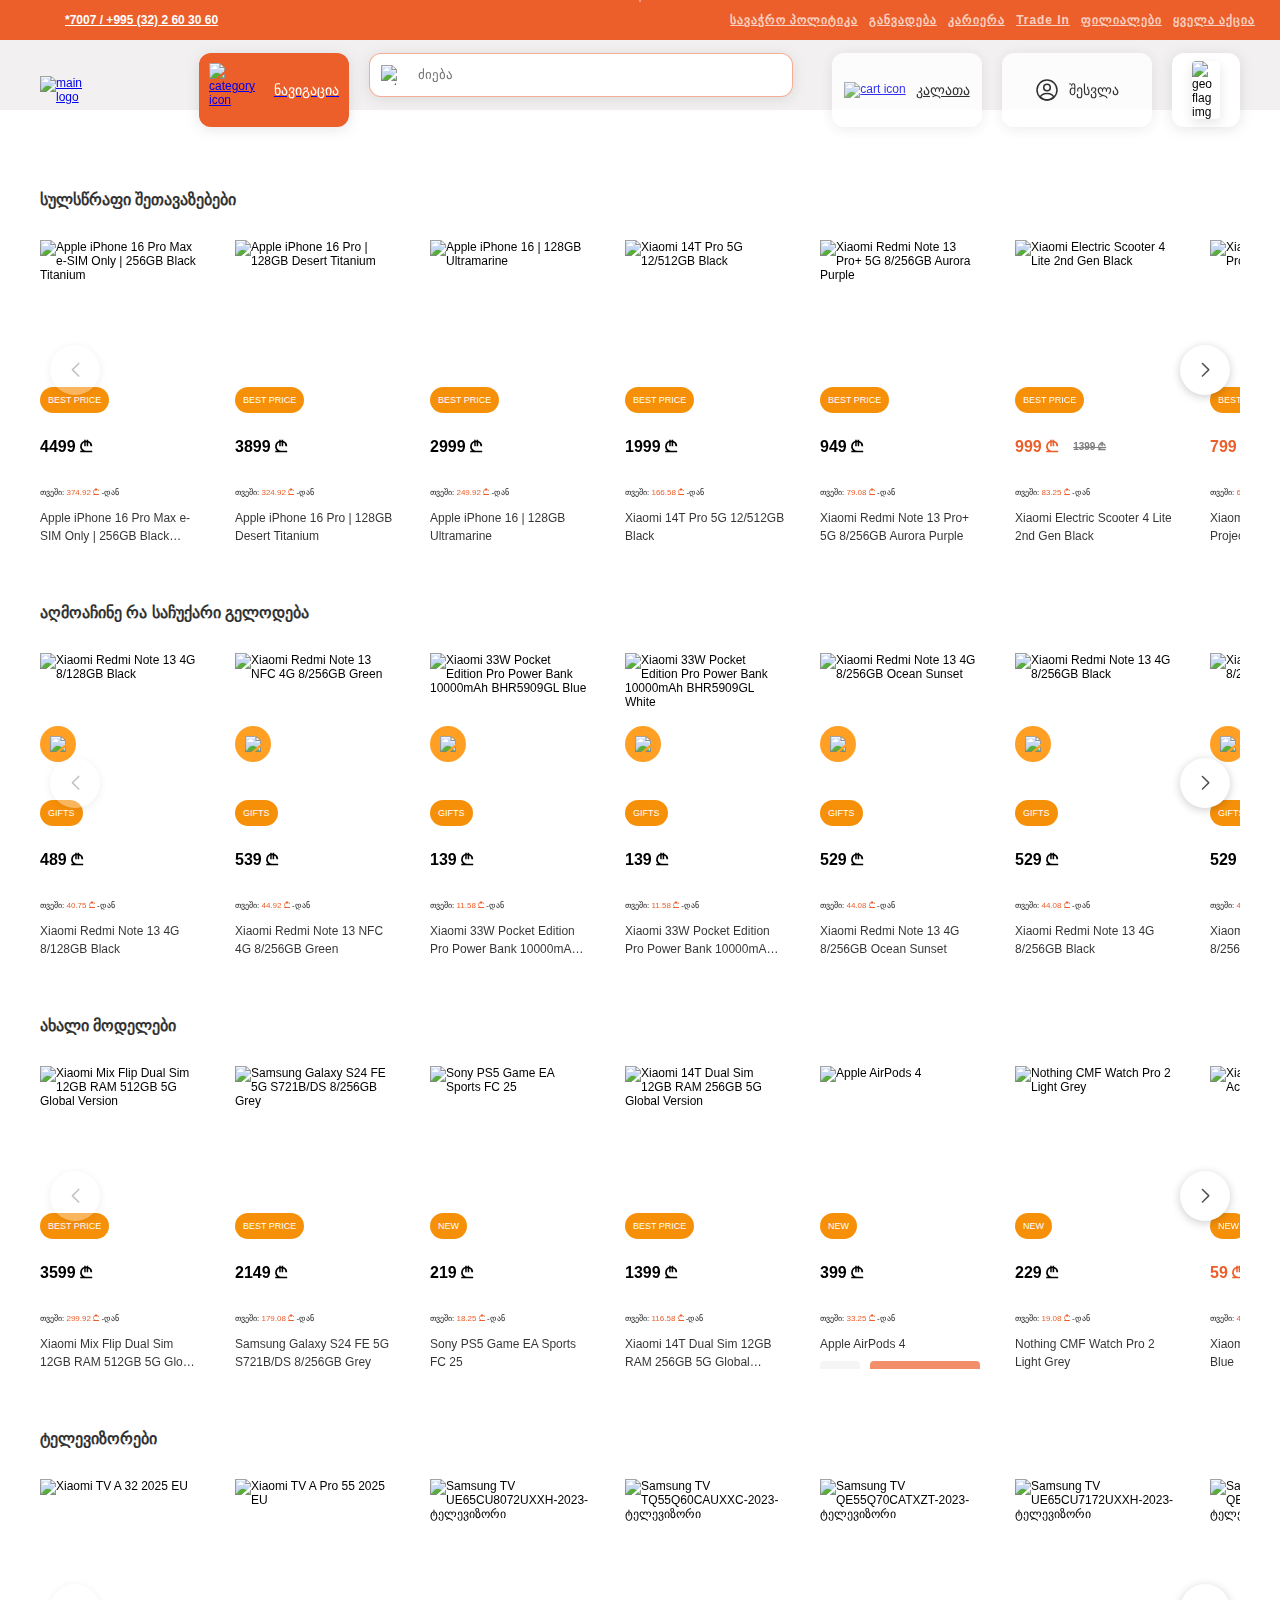
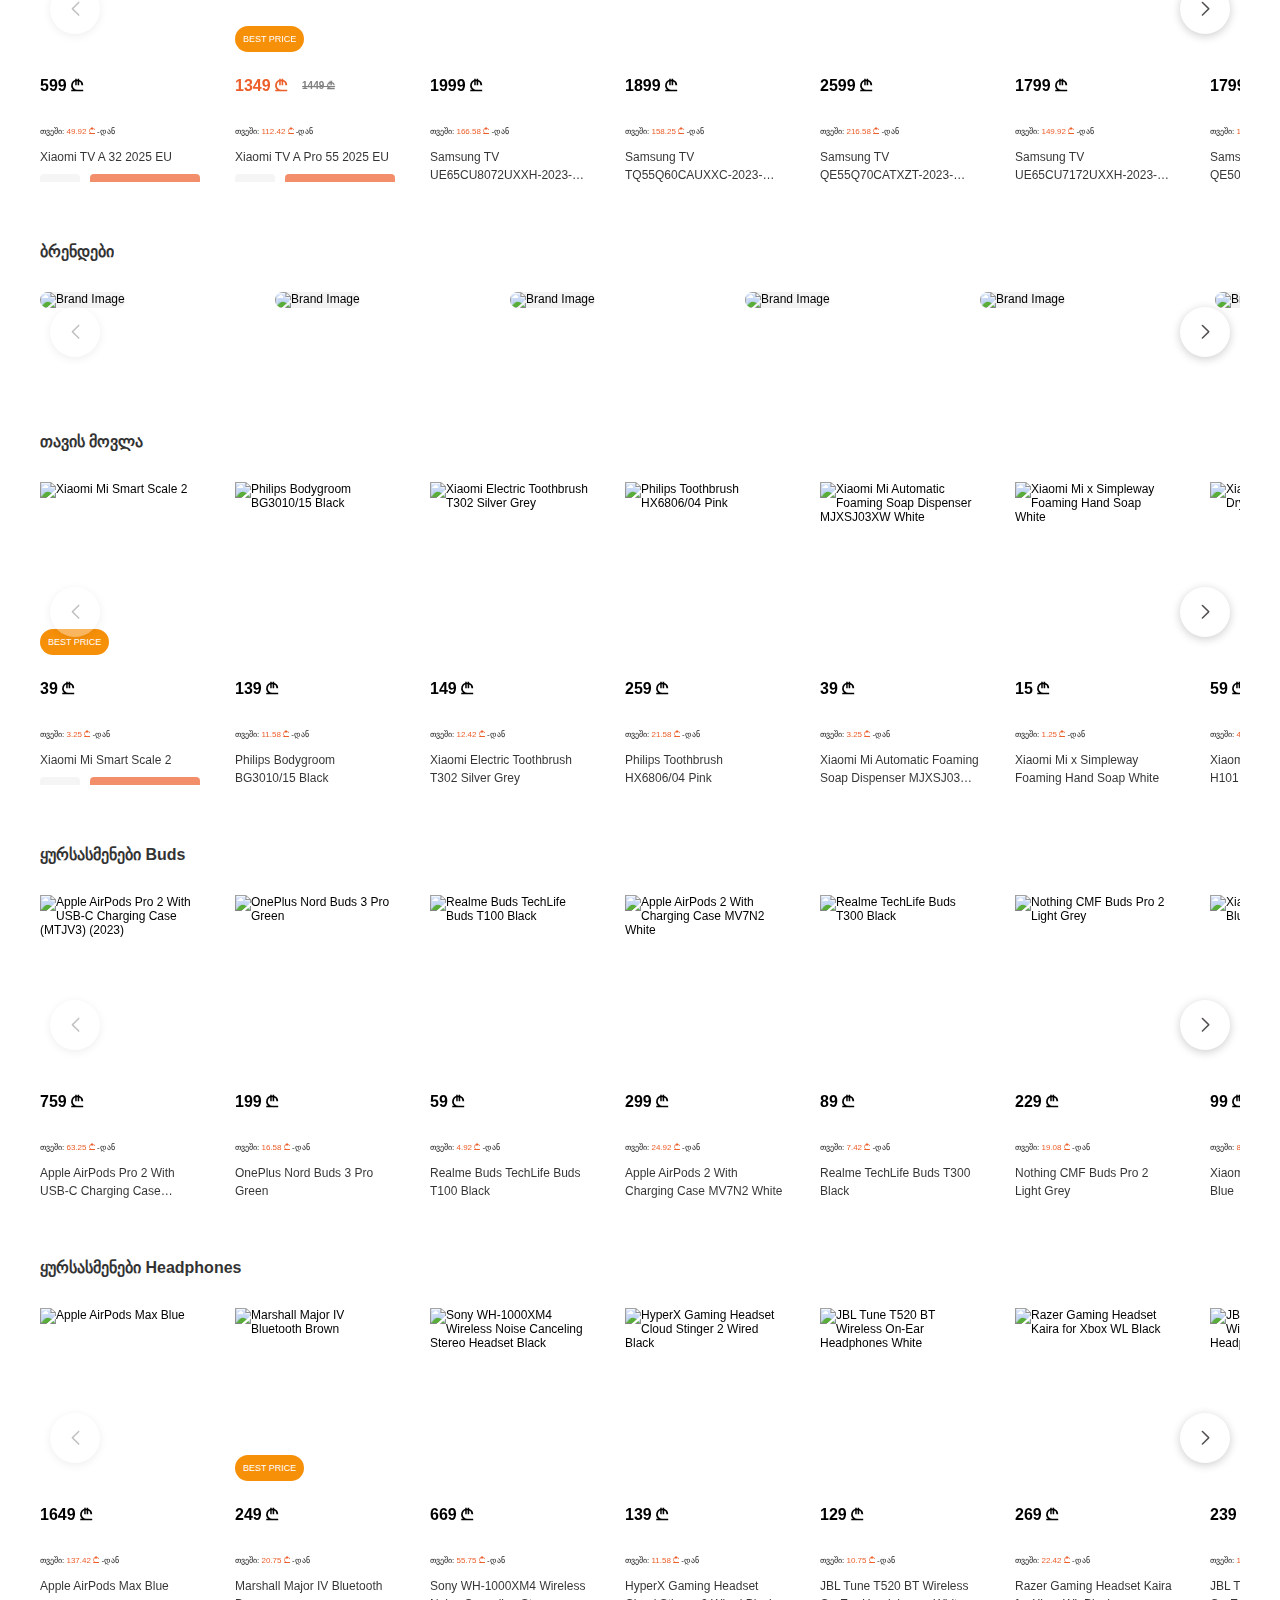
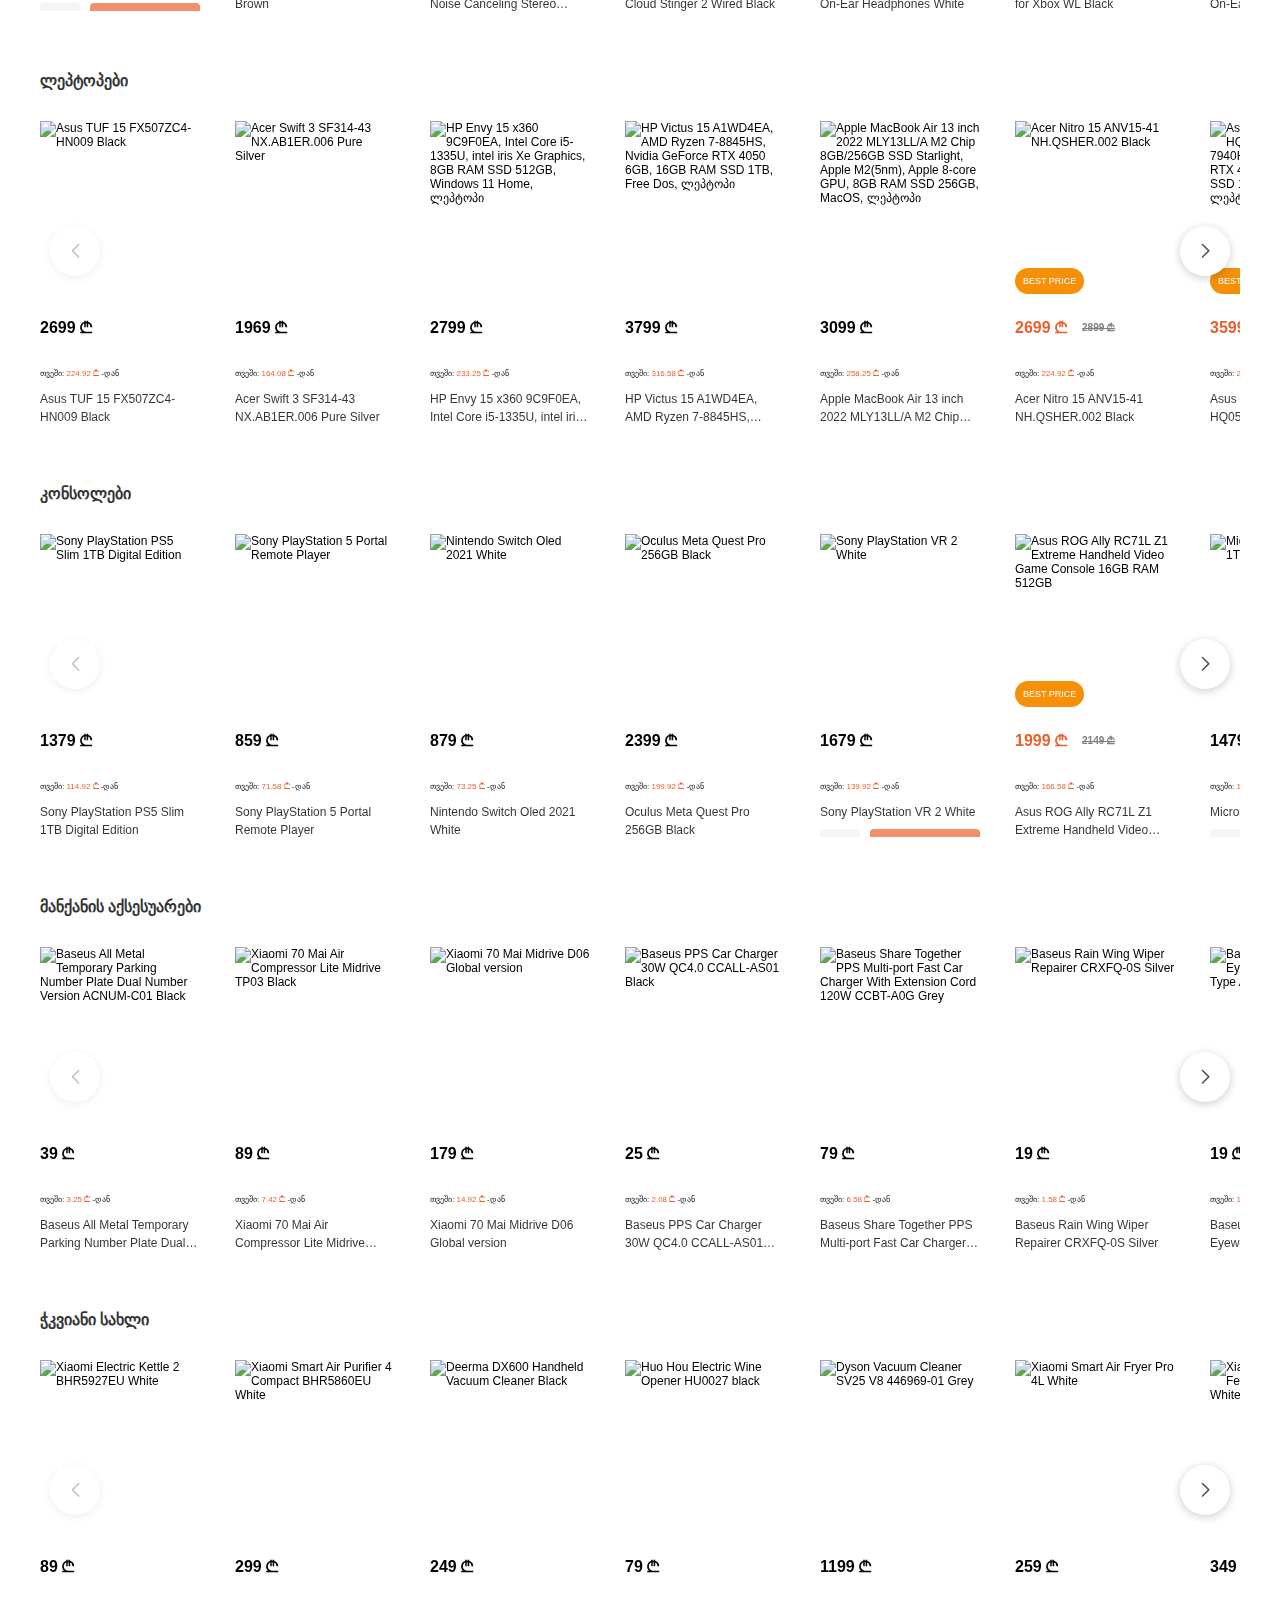
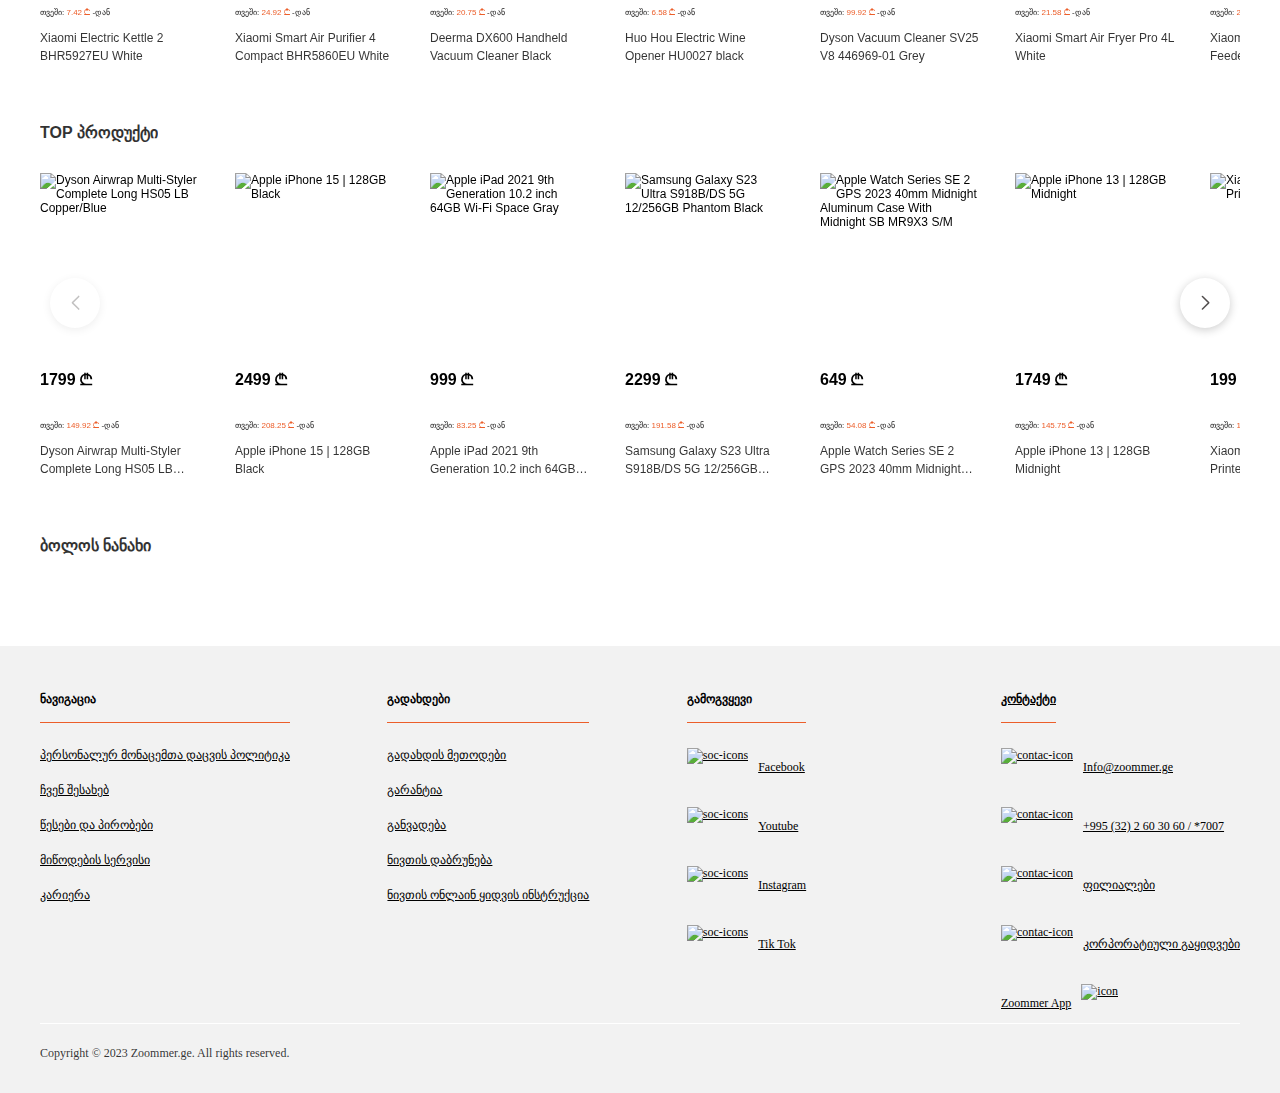
==== index.html @ 0d46125f "Merge branch 'new-main' into Karseladze" ====
<!DOCTYPE html>
<html lang="en">
  <head>
    <meta charset="UTF-8" />
    <meta name="viewport" content="width=device-width, initial-scale=1.0" />
    <link rel="stylesheet" href="/css/reset.css" />
    <link rel="stylesheet" href="/css/shared.css" />
    <link rel="stylesheet" href="/css/style.css" />
    <link rel="stylesheet" href="/css/header.css" />
    <link rel="stylesheet" href="/css/footer.css" />
    <link rel="stylesheet" href="/css/all-category.css" />
    <link rel="stylesheet" href="https://unpkg.com/swiper/swiper-bundle.min.css" />

    <title>mist-zoommer</title>
  </head>
  <body>

<header></header>


<div class="scroll-bar"></div>


    <main>
      <!-- პირველი სექცია -->
      <section class="first__section">
        <!-- პირველი სექციის მარცხენა ნაწილი.. aside-ს რომ გავს.. კატეგორიების ბლოკი -->
        <div class="first__section-categories">
          <!-- და აქ გვექნება 8 კატეგორია.. თითოეული ჩავსვათ დივში და თითოეული დივში 
            უნდა გვქონდეს აიქონი და და კატეგორიის სახელი.. ზუმერის გვერდზე h4ით არის ეს ნაწილი გაკეთებული -->
        </div>
        <!-- პირველი სექციის მარჯვენა ნაწილი.. მთავარი სლაიდერის კონტეინერი -->
        <div class="first__section-swiper"></div>
      </section>

      <!-- საერთო კონტეინერი ყველა სლაიდერის კონტეინერებისათვის და ბოლოს ნანახი კონტეინერისათვის -->
      <section class="slidersMainBox">
        <div class="swiper swiper-costum-style mySwiper1">
          <div class="swiper-wrapper swiper-wrapper-costum-style"></div>
          <div class="swiper-button-next"></div>
          <div class="swiper-button-prev"></div>
        </div>
        <div class="swiper swiper-costum-style mySwiper2">
          <div class="swiper-wrapper swiper-wrapper-costum-style"></div>
          <div class="swiper-button-next"></div>
          <div class="swiper-button-prev"></div>
        </div>
        <div class="swiper swiper-costum-style mySwiper3">
          <div class="swiper-wrapper swiper-wrapper-costum-style"></div>
          <div class="swiper-button-next"></div>
          <div class="swiper-button-prev"></div>
        </div>
        <div class="swiper  swiper-costum-style mySwiper4">
          <div class="swiper-wrapper swiper-wrapper-costum-style"></div>
          <div class="swiper-button-next"></div>
          <div class="swiper-button-prev"></div>
        </div>
        <div class="swiper  swiper-costum-style mySwiper5">
          <div class="swiper-wrapper  swiper-wrapper-costum-style swiper5Boxes"></div>
          <div class="swiper-button-next swiper5button"></div>
          <div class="swiper-button-prev swiper5button"></div>
        </div>
        <div class="swiper swiper-costum-style mySwiper6">
          <div class="swiper-wrapper swiper-wrapper-costum-style"></div>
          <div class="swiper-button-next"></div>
          <div class="swiper-button-prev"></div>
        </div>
        <div class="swiper swiper-costum-style mySwiper7">
          <div class="swiper-wrapper swiper-wrapper-costum-style"></div>
          <div class="swiper-button-next"></div>
          <div class="swiper-button-prev"></div>
        </div>
        <div class="swiper swiper-costum-style mySwiper8">
          <div class="swiper-wrapper swiper-wrapper-costum-style"></div>
          <div class="swiper-button-next"></div>
          <div class="swiper-button-prev"></div>
        </div>
        <div class="swiper  swiper-costum-style mySwiper9">
          <div class="swiper-wrapper swiper-wrapper-costum-style"></div>
          <div class="swiper-button-next"></div>
          <div class="swiper-button-prev"></div>
        </div>
        <div class="swiper swiper-costum-style mySwiper10">
          <div class="swiper-wrapper swiper-wrapper-costum-style"></div>
          <div class="swiper-button-next"></div>
          <div class="swiper-button-prev"></div>
        </div>
        <div class="swiper  swiper-costum-style mySwiper11">
          <div class="swiper-wrapper swiper-wrapper-costum-style"></div>
          <div class="swiper-button-next"></div>
          <div class="swiper-button-prev"></div>
        </div>
        <div class="swiper swiper-costum-style mySwiper12">
          <div class="swiper-wrapper swiper-wrapper-costum-style"></div>
          <div class="swiper-button-next"></div>
          <div class="swiper-button-prev"></div>
        </div>
        <div class="swiper swiper-costum-style mySwiper13">
          <div class="swiper-wrapper swiper-wrapper-costum-style"></div>
          <div class="swiper-button-next"></div>
          <div class="swiper-button-prev"></div>
        </div>
        <div class="swiper swiper-costum-style mySwiper14">
          <div class="swiper-wrapper swiper-wrapper-costum-style"></div>
        </div>
      </section>
    </main>



    <footer class="footer">
      <div class="footer-row">
        <div class="conteiner">
          <h4>ნავიგაცია</h4>
          <a href="#">პერსონალურ მონაცემთა დაცვის პოლიტიკა</a>
          <a href="#">ჩვენ შესახებ</a>
          <a href="#">წესები და პირობები</a>
          <a href="#">მიწოდების სერვისი</a>
          <a href="#">კარიერა</a>
        </div>
        <div class="conteiner">
          <h4>გადახდები</h4>
          <a href="#">გადახდის მეთოდები</a>
          <a href="#">გარანტია</a>
          <a href="#">განვადება</a>
          <a href="#">ნივთის დაბრუნება</a>
          <a href="#">ნივთის ონლაინ ყიდვის ინსტრუქცია</a>
        </div>
        <div class="social">
          <h4>გამოგვყევი</h4>
          <a href="#">
              <img src="./assets/fb.svg" alt="soc-icons">
              <p>Facebook</p>
          </a>
          <a href="#">
              <img src="./assets/youtube.svg" alt="soc-icons">
              <p>Youtube</p>
          </a>
          <a href="#">
              <img src="./assets/instagram.svg" alt="soc-icons">
              <p>Instagram</p>
          </a>
          <a href="#">
              <img src="./assets/tiktok.svg" alt="soc-icons">
              <p>Tik Tok</p>
        </div>
        <div class="contacts">
          <h4>კონტაქტი</h4>
          <a href="mailto:info@zoommer.ge">
              <img src="./assets/gmail.svg" alt="contac-icon">
              <p>Info@zoommer.ge</p>
          </a>
          <a href="tel:+995 32 2 60 30 60">
              <img src="./assets/phone.svg" alt="contac-icon">
              <p>+995 (32) 2 60 30 60 / *7007</p>
          </a>
          <a href="#">
              <img src="./assets/locations.svg" alt="contac-icon">
              <p>ფილიალები</p>
          </a>
          <a href="#">
              <img src="./assets/locations.svg" alt="contac-icon">
              <p>კორპორატიული გაყიდვები</p>
          </a>
          <a href="#">
              <p>Zoommer App</p>
              <img src="./assets/e-360.svg" alt="icon">
          </a>
        </div>
      </div>
      <div class="footer-copyright">
        <p>Copyright © 2023 Zoommer.ge. All rights reserved.</p>
      </div>
    </footer>

    <script src="https://cdn.jsdelivr.net/npm/swiper@11/swiper-bundle.min.js"></script>
    <script src="script.js"></script>
  </body>
</html>
---- css/shared.css ----
/* ფონტები შემოვაიმპორტე გუგლ ფონტიდან */

@import url("https://fonts.googleapis.com/css2?family=Oxygen:wght@300;400;700&display=swap");
@import url("https://fonts.googleapis.com/css2?family=Oxygen:wght@300;400;700&family=Roboto:ital,wght@0,100;0,300;0,400;0,500;0,700;0,900;1,100;1,300;1,400;1,500;1,700;1,900&display=swap");
@import url("https://fonts.googleapis.com/css2?family=Oxygen:wght@300;400;700&family=Roboto:ital,wght@0,100;0,300;0,400;0,500;0,700;0,900;1,100;1,300;1,400;1,500;1,700;1,900&display=swap");
@import url("https://fonts.googleapis.com/css2?family=Oxygen:wght@300;400;700&family=Roboto:ital,wght@0,100;0,300;0,400;0,500;0,700;0,900;1,100;1,300;1,400;1,500;1,700;1,900&family=Ubuntu:ital,wght@0,300;0,400;0,500;0,700;1,300;1,400;1,500;1,700&display=swap");
@import url("https://fonts.googleapis.com/css2?family=Cantarell:ital,wght@0,400;0,700;1,400;1,700&family=Oxygen:wght@300;400;700&family=Roboto:ital,wght@0,100;0,300;0,400;0,500;0,700;0,900;1,100;1,300;1,400;1,500;1,700;1,900&family=Ubuntu:ital,wght@0,300;0,400;0,500;0,700;1,300;1,400;1,500;1,700&display=swap");
@import url("https://fonts.googleapis.com/css2?family=Cantarell:ital,wght@0,400;0,700;1,400;1,700&family=Fira+Sans:ital,wght@0,100;0,200;0,300;0,400;0,500;0,600;0,700;0,800;0,900;1,100;1,200;1,300;1,400;1,500;1,600;1,700;1,800;1,900&family=Oxygen:wght@300;400;700&family=Roboto:ital,wght@0,100;0,300;0,400;0,500;0,700;0,900;1,100;1,300;1,400;1,500;1,700;1,900&family=Ubuntu:ital,wght@0,300;0,400;0,500;0,700;1,300;1,400;1,500;1,700&display=swap");

@font-face {
  font-family: "Firago";
  src: url(./fonts/FiraGO-Regular.otf);
  font-weight: 300;
}

@font-face {
  font-family: "FiraGO";
  src: url("/css/fonts/FiraGO-Regular.otf") format("opentype");
  font-weight: normal;
  font-style: normal;
}

body {
  font-family: "FiraGO", sans-serif;
}

/* ფერები */
:root {
  --corp-color: #ec5e2a; /*  corporation color (first nav/new price/)*/
  --nav-bg-color: #edebebbd; /*navigation background color-grey*/
  --gift-icon-color: #ffa024; /*gift icon color*/
  --orange-second: #f6af95; /*for log-in popup border color*/
  --news-color: #f79009; /*news (best price,gifts, new) block color*/
  --add-btn-color: #f28f6a; /*add to cart button color*/
  --vs-btn-color: #f2f2f2; /*product compare button color*/
  --brands-bg-color: #6f6f6f15; /*brands section divs background color*/
  --footer-bg-color: #f2f2f2; /*footer background color*/
  --white-text: #fff; /*white text color*/
  --black-text: #000; /*black text for some button labels, the old price, and product names.*/
  --light-black: rgba(0, 0, 0, 0.8);
  --all-category-text-color: rgb(
    10,
    50,
    81
  ); /* bfont color for all-category page*/

  /*text color for the entire aside block and the entire footer*/
  --compare-icon: #00579f80; /*compare button color*/
  --chat-icon-color: #fc9e00; /* bottom right chat icon color*/
  --chat-icon-background: #fcdca7; /* bottom right chat icon bg color*/

  /* ფონტის ზომები */
  --font-size-smallest: 8px; /* per month Installment font size*/
  --font-size-small: 12px; /* top nav/categories/old price/product names in card.. /add button names/ footer font size*/
  --font-size-medium: 14px; /* nav bottom button names font size*/
  --font-size-large: 16px; /* titles of containers/price font size*/
}

/*ბადის დამატებითი მახასიათებლები */
body,
html {
  min-height: 100vh;
  padding: 0;
  margin: 0;
  font-family: "FiraGO", "Oxygen", "Roboto", "Oxygen", "Ubuntu", "Cantarell",
    "Fira Sans", sans-serif;
}

/* ფლექსი როგორც კლასი.. გოგოებო რაც გინდათ რომ ფლექსი იყოს, მეორე კლასად მიუწერეთ flex სახელშივე */
.flex {
  display: flex;
}
/* ფლექს დაირექშენი როგორც კლასი ანალოგიურია ესეც */
.flex-column {
  display: flex;
  flex-direction: column;
}
---- css/style.css ----
:root {
  --swiper-navigation-size: 14px !important;
}

body {
  height: 100%;
  font-family: "firago", sans-serif;
  font-size: var(--font-size-small);
  color: var(--black-text);
  background-color: var(--white-bachkround);
}
.scroll-bar div {
  opacity: 1;
  height: 119.272px;
  transform: translateY(176.798px) translateZ(0px);
  width: 4px;
  position: fixed;
  top: 3px;
  right: 3px;
  z-index: 100;
  background-color: var(--orange-main);
  border-radius: 9px;
  transition: width 0.1s ease-in-out;
  -webkit-user-select: none;
  user-select: none;
  opacity: 0.5 !important;
}

::-webkit-scrollbar {
  width: 4px;
  border-radius: 12px;
}
::-webkit-scrollbar:hover {
  width: 12px;
}
::-webkit-scrollbar-track {
  border-radius: 12px;
}

::-webkit-scrollbar-thumb {
  background: rgba(236, 94, 42, 0.5);
  width: 4px;
  border-radius: 12px;
}

::-webkit-scrollbar-thumb:hover {
  background: rgba(236, 94, 42, 0.8);
  width: 12px;
}

.swiper-costum-style {
  margin-bottom: 30px;
}
.slidersMainBox {
  width: 100%;
  height: 100%;
  max-width: 1200px;
  margin: 0px auto;
  padding: 0px 15px;
  margin-top: 50px;
}

.sliderBox {
  display: flex;
  flex-wrap: wrap;
  gap: 25px;
  justify-content: space-between;
  margin-top: 30px;
}
.swiper-slide-custom-style {
  max-width: 160px;
  height: 303px;
  display: flex;
  flex-direction: column;
}

.swiperSlide5 {
  height: 80px;
  align-items: center;
}
.swiper-wrapper-costum-style {
  gap: 35px;
}

.swiper5button {
  top: 64% !important;
}

.mySwiper_header {
  opacity: 0.8;
  font-family: "FiraGO", sans-serif;
  font-weight: 600;
  font-size: 16px;
  line-height: 20px;
  color: var(--black-text);
  margin-bottom: 30px;
  margin-top: 30px;
  font-family: "FiraGO", sans-serif;
}
.mainCardbox {
  position: relative;
  display: flex;
  flex-direction: column;
  gap: 8px;
  max-width: 160px;
  cursor: pointer;
  border-radius: 4%;
  transition: 0.2s;
  height: 303px;
  justify-content: space-between;
  background: var(--white-main);
}

.imgAndPricePart {
  display: flex;
  flex-direction: column;
  gap: 16px;
}

.slider--img {
  width: 160px;
  height: 160px;
  object-fit: contain;
}

.bestPrice {
  position: absolute;
  bottom: 130px;
  left: 0px;
  background-color: var(--news-color);
  padding: 5px 8px;
  font-size: 9px;
  font-weight: 500;
  font-feature-settings: "case";
  color: rgb(255, 255, 255);
  line-height: 16px;
  border-radius: 20px;
  text-transform: uppercase;
}
.price {
  display: flex;
  align-items: center;
  gap: 12px;
}

.oldPrice {
  position: relative;
  color: var(--light-black);
  font-size: 10px;
  padding-left: 3px;
}
.priceText {
  color: black;
  font-weight: 600;
  font-size: 16px;
  line-height: 19px;
}

.monthlyPrice {
  color: rgb(19, 18, 18);
  height: 15px;
  font-weight: 400;
  font-size: 8px;
  line-height: 14px;
}
.monthlyPrice span {
  color: var(--corp-color);
}

.cardTitle {
  color: rgb(0, 0, 0);
  opacity: 0.8;
  font-family: "FiraGO", sans-serif;
  font-weight: 500;
  font-size: 12px;
  line-height: 18px;
  max-height: 36px;
  overflow: hidden !important;
  text-decoration: none;
  cursor: pointer;
  display: -webkit-box;
  -webkit-line-clamp: 2;
  -webkit-box-orient: vertical;
  text-overflow: ellipsis;
  white-space: normal;
}

.iconsBox {
  display: grid;
  grid-template-columns: 40px calc(100% - 50px);
  column-gap: 10px;
  width: 100%;
  max-height: 40px;
  position: relative;
}

.compiars {
  background-color: whitesmoke;
  padding: 14px;
  border-radius: 4px;
  display: flex;
  align-items: center;
  justify-content: center;
  height: 40px;
}
.addCart {
  position: relative;
  background: var(--add-btn-color);
  border-radius: 4px;
  padding: 10px 14px;
  display: flex;
  align-items: center;
  justify-content: center;
  gap: 8px;
  overflow: hidden;
  pointer-events: auto;
  opacity: 1;
  cursor: pointer;
}

.addButtonText {
  position: relative;
  color: var(--black-text);
  font-weight: 600;
  font-size: 12px;
  line-height: 20px;
  opacity: 0.8;
  z-index: 1;
}

.swiper-button-next,
.swiper-button-prev {
  width: 50px !important;
  height: 50px !important;
  border-radius: 50%;
  color: rgb(6 0 0 / 70%) !important;
  size: var(--swiper-navigation-size);
  font-weight: 600;
  background-color: white;
  box-shadow: rgba(0, 0, 0, 0.2) 0px 2px 10px;
}

.giftIcon {
  position: absolute;
  top: -240px;
  left: 0px;
  display: flex;
  justify-content: center;
  align-items: center;
  width: 26px;
  height: 26px;
  background-color: rgb(255, 160, 36);
  padding: 5px;
  border-radius: 50%;
}

.giftIcoImg {
  width: 16px;
  height: 16px;
  object-fit: contain;
}

.swiper5Boxes {
  width: 160px;
  height: 80px;
  border-radius: 12px;
}

.brand--img {
  width: 160px;
  height: 80px;
  background: var(--brands-bg-color);
  border-radius: 12px;
}

.oldPrice {
  text-decoration: line-through;
  color: gray;
}

.salePrice {
  color: var(--corp-color);
}

.mySwiper14 {
  margin-bottom: 60px;
}

@media screen and (max-width: 900px) {
  .swiper-slide-custom-style {
    width: 130px !important;
    height: 100%;
  }
  .swiper-wrapper-costum-style {
    gap: 20px;
  }
}

@media screen and (max-width: 1030px) {
  .swiper-button-next,
  .swiper-button-prev {
    display: none;
  }

  .mySwiper_header {
    font-weight: 700;
    font-size: 12px;
    line-height: 14px;
  }
}
---- css/header.css ----
header {
  height: 110px;
  position: relative;
  z-index: 10;
}
.header {
  align-items: center;
  display: flex;
  height: 40px;
  background-color: var(--corp-color);
}
.header__top-part {
  width: 100%;
  max-width: 1200px;
  margin: 0px auto;
}

.top-header {
  display: flex;
  justify-content: space-between;
  width: 100%;
  max-width: 1200px;
  margin: 0px auto;
  padding: 0px 15px;
}

.header-phone {
  display: flex;
  align-items: center;
  gap: 10px;
}
.header-phone a {
  color: var(--white-text);
  font-weight: 500;
  font-size: var(--font-size-small);
  line-height: 14px;
  font-weight: 900;
}
.header-phone a:hover {
  font-size: 12.3px;
}
.nav {
  display: flex;
  align-items: center;
  justify-content: space-between;
  width: 524.75px;
}
.nav a {
  color: var(--white-text);
  font-weight: 600;
  font-size: var(--font-size-small);
  line-height: 14px;
  opacity: 0.7;
  cursor: pointer;
  transition: 0.21s;
  letter-spacing: 0.06rem;
}
.nav a:hover {
  font-size: var(--font-size-small);
  opacity: 1;
}

.header__second-line {
  position: relative;
  width: 100%;
  z-index: 11;
  background-color: var(--nav-bg-color);
  -webkit-backdrop-filter: blur(10px);
  backdrop-filter: blur(10px);
  height: 70px;
  transition: transform 0.5s ease;
}
@keyframes headerSecondLine {
  0% {
    transform: translateY(-30px);
  }
  100% {
    transform: translateY(0);
  }
}

#header__second-line.scrolled {
  position: fixed;
  top: 0;
  width: 100%;
  z-index: 10;
  background-color: rgba(237, 235, 235, 0.74);
  backdrop-filter: blur(10px);
  height: 70px;
  animation: headerSecondLine 0.5s ease forwards;
}
.nav__container-bottom {
  margin: auto;
  justify-content: center;
}

.nav__container-bottom-div {
  width: 100%;
  height: 70px;
  max-width: 1200px;
  position: relative;
  display: flex;
  align-items: center;
  padding: 15px;
  gap: 100px;
}

.nav__bottom-logo img {
  cursor: pointer;
  width: 151px;
  height: 40px;
}

.nav__bottom-mainPart {
  width: 100%;
  justify-content: space-between;
}

.bottom__mainPart-left {
  display: flex;
  gap: 20px;
}

.nav__bottom-category-button {
  background-color: var(--corp-color);
  width: 130px;
  border-radius: 12px;
  display: flex;
  justify-content: center;
  gap: 10px;
  padding: 10px;
  cursor: pointer;
  filter: drop-shadow(rgba(0, 0, 0, 0.1) 0px 2px 7px);
}

.category__btn-name {
  font-weight: 500;
  font-size: var(--font-size-medium);
  line-height: 17px;
  color: var(--white-text);
}

.nav__search {
  width: 100%;
  background-color: var(--white-text);
  border: 1px solid rgba(236, 94, 42, 0.5);
  border-radius: 12px;
  filter: drop-shadow(rgba(0, 0, 0, 0.1) 0px 2px 7px);
  padding: 11px;
  cursor: pointer;
  display: flex;
  gap: 15px;
}
.bottom__nav-search {
  width: 400px;
}
.nav__search img {
  width: 20px;
  height: 20px;
}
.bottom__nav-search input {
  border: none;
  outline: none;
  width: 90%;
}

.bottom__mainPart-right {
  display: flex;
  gap: 20px;
}

.header__Cart,
.header__log-in {
  background: var(--white-text);
  width: 130px;
  opacity: 0.8;
  border-radius: 12px;
  display: flex;
  align-items: center;
  justify-content: center;
  gap: 10px;
  padding: 10px;
  cursor: pointer;
  filter: drop-shadow(rgba(0, 0, 0, 0.1) 0px 2px 7px);
  cursor: pointer;
}

.cart-popup {
  display: none;
  position: absolute;
  top: 58px;
  left: 0;
  width: 355px;
  height: auto;
  border-radius: 12px;
  box-shadow: 0 4px 8px rgba(0, 0, 0, 0.1);
  padding: 16px 20px;
  z-index: 100;
  gap: 16px;
  opacity: 1;
  background-color: var(--white-text);
  cursor: pointer;
}

.cart__content-top {
  justify-content: space-between;
}
.cart__content-top :first-child {
  font-weight: 600;
  font-size: var(--font-size-medium);
  line-height: 17px;
  color: #000008;
}
.cart__items {
  gap: 2px;
}
.items__quantities,
.items__quantities-name {
  display: flex;
  align-items: center;
  font-weight: 500;
  font-size: var(--font-size-small);
  line-height: 14px;
  color: #000007;
}

.cart__main-img {
  display: flex;
  flex-direction: column;
  gap: 10px;
  margin-left: -20px;
  width: calc(100% + 40px);
  padding: 0px 20px;
}
.cart__main-img img {
  width: 100%;
  height: 150px;
}

.cart__total-cost {
  width: 100%;
  display: flex;
  align-items: center;
  justify-content: end;
  gap: 12px;
}

.cart__total-cost-name {
  font-weight: 600;
  font-size: var(--font-size-small);
  line-height: 14px;
  color: #000007;
}
.cart__total-cost__gel {
  font-weight: 700;
  font-size: var(--font-size-large);
  line-height: 19px;
  color: #000008;
}

.cart__button {
  width: 180px;
  height: 40px;
  margin: auto;
  background-color: var(--corp-color);
  border-radius: 12px;
  border: none;
  justify-content: center;
  gap: 10px;
  padding: 10px;
  cursor: pointer;
  filter: drop-shadow(rgba(0, 0, 0, 0.1) 0px 2px 7px);
}

.cart__button h4 {
  font-weight: 500;
  font-size: var(--font-size-medium);
  line-height: 17px;
  color: var(--white-text);
}
.cart-container:hover .cart-popup {
  display: block;
}

.cart__total-cost {
  margin-bottom: 40px;
}
.header__Cart-container,
.header__log-in-container {
  display: flex;
  align-items: center;
  gap: 10px;
}

.overlay {
  position: fixed;
  top: 0;
  left: 0;
  width: 100%;
  height: 100vh;
  background-color: rgba(0, 0, 0, 0.6); /* Black with 60% opacity */
  display: none; /* Initially hidden */
  z-index: 999; /* Behind the pop-up */
}

.log-in__pop-up-container {
  position: fixed;
  display: none;
  top: 0px;
  left: 0px;
  width: 100%;
  /* background-color: var(--black-06); */
  z-index: 999;
  display: flex;
  justify-content: center;
  align-items: center;
  overflow-y: auto;
}

.log-in__pop-up-mini-container {
  border-radius: 20px;
  background-color: var(--white-text);
  border: 1px solid var(--orange-second);
  display: flex;
  flex-direction: column;
  max-width: 100%;
  margin: 0px 1.5rem;
  max-height: 100%;
}

.log-in__pop-up-main-part {
  display: none;
  position: relative;
  width: 440px;
  padding: 0px 20px;
}

.log-in-popup-close {
  position: absolute;
  top: 10px;
  right: 10px;
  z-index: 1;
  cursor: pointer;
}

.pop-up-main-part__top-section {
  position: relative;
  width: 100%;
  align-items: center;
  justify-content: space-between;
  border-bottom: 2px solid var(--vs-btn-color);
}

.pop-up-main-part__top-section-title {
  width: 50%;
  padding: 24px 0px 14px;
  display: flex;
  align-items: center;
  justify-content: center;
  cursor: pointer;
  border-bottom: 2px solid var(--vs-btn-color);
}
.pop-up-main-part__top-section-title:hover {
  border-bottom: 2px solid var(--corp-color);
}

.pop-up-main-part__top-section-title h4 {
  color: rgba(0, 0, 0, 0.8);
  font-weight: 500;
  font-size: 16px;
  line-height: 19px;
  text-align: center;
}

.pop-up-main-part__top-section-left h4,
.pop-up-main-part__top-section-right h4 {
  color: var(--black-main);
  font-weight: 500;
  font-size: 16px;
  line-height: 19px;
  text-align: center;
}

.pop-up-main-part-bottom-section {
  padding: 20px 0px;
}

.pop-up-main-part-bottom-container {
  opacity: 1;
  height: 331px;
  display: flex;
  flex-direction: column;
  gap: 28px;
  overflow: hidden;
}
.pop-up-main-part-choose {
  align-items: center;
  justify-content: flex-start;
  gap: 5px;
}

.choose__phone,
.choose__mail {
  cursor: pointer;
  padding: 12px 11px;
  border-radius: 30px;
  background: var(--vs-btn-color);
  text-align: center;
  border: 1px solid var(--white-text);
}

.choose__phone,
.choose__mail {
  font-weight: 500;
  font-size: 12px;
  line-height: 14px;
  color: var(--black-text);
  opacity: 0.5;
}

.choose__phone:hover,
.choose__mail:hover,
.choose__phone:active,
.choose__mail:active {
  cursor: pointer;
  padding: 12px 11px;
  border-radius: 30px;
  background: rgba(236, 94, 42, 0.2);
  text-align: center;
  border: 2px solid var(--corp-color);
}

.choose__phone h4:hover,
.choose__mail h4:hover,
.choose__phone h4:active,
.choose__mail h4:active {
  font-weight: 600;
  font-size: 12px;
  line-height: 14px;
  color: var(--black-text);
  opacity: 1;
}

.form-fields {
  width: 400px;
  height: 130px;
  gap: 10px;
}

.form {
  column-gap: 11px;
  margin-bottom: 20px;
}

.choose__country-code {
  width: 85px;
  height: 50px;
  justify-content: center;
  align-items: center;
  border-radius: 12px;
  border: none;
  background-color: var(--vs-btn-color);
  gap: 2px;
}

.choose__country-code img {
  width: 16px;
  height: 11px;
  margin-right: 5px;
}

.choose__country-code-container span {
  position: absolute;
  top: 50%;
  transform: translateY(-50%);
  right: 14px;
  font-style: normal;
  font-weight: 500;
  font-size: 14px;
  border-radius: 12px;
  z-index: 1;
  line-height: 17px;
  color: var(--black-06);
}

.input__mob-num {
  background: var(--vs-btn-color);
  position: relative;
  box-sizing: border-box;
  height: 50px;
  min-height: 50px;
  border-radius: 12px;
  margin: 0px;
  transition: 0.3s;
  width: 304px;
  border: none;
  font-weight: 500;
}
.input__mob-num::placeholder {
  font-weight: 600;
  font-size: 14px;
  line-height: 17px;
  letter-spacing: 0px;
  position: absolute;
  top: 50%;
  transform: translateY(-50%);
  align-items: center;
  transition: 0.175s ease-out;
  pointer-events: none;
  max-width: calc(100% - 1.25rem);
  display: block;
  color: rgba(0, 0, 0, 0.6);
  padding-left: 16px;
  padding-right: 0.7rem;
}

.pop_up__login-btn {
  width: 400px;
  height: 50px;
  border-radius: 12px;
  border: none;
  background-color: var(--corp-color);
  justify-content: center;
  align-items: center;
}

.send-button {
  font-weight: 700;
  font-size: 14px;
  line-height: 17px;
  color: var(--white-text);
  letter-spacing: 0.05rem;
}

.pop-up__login-last-part {
  border-top: 2px solid var(--vs-btn-color);
}

.pop-up__login-last-part h4 {
  margin: 20px auto;
  text-align: center;
  font-weight: 500;
  font-size: 12px;
  line-height: 14px;
  color: var(--black-main);
}

.google__acount {
  position: relative;
  width: 400px;
  height: 50px;
  display: flex;
  align-items: center;
  justify-content: center;
  border-radius: 12px;
  padding: 10px 45px;
  background: var(--vs-btn-color);
  cursor: pointer;
}
.svg-div {
  background-color: var(--white-text);
  border-radius: 50%;
  padding: 4px;
  width: 40px;
  height: 40px;
  display: flex;
  justify-content: center;
  align-items: center;
}

.header__lang-change {
  position: relative;
  display: flex;
  align-items: center;
  gap: 10px;
  background: var(--white-text);
  padding: 7px 10px;
  border-radius: 12px;
  filter: drop-shadow(rgba(0, 0, 0, 0.1) 0px 2px 7px);
  min-width: 48px;
}

.lang-change__geo-flag {
  width: 100%;
  height: 100%;
  display: flex;
  justify-content: center;
  align-items: center;
  cursor: pointer;
}
.lang-change__geo-flag img {
  width: 28px;
  border-radius: 4px;
  box-shadow: rgba(0, 0, 0, 0.1) 0px 4px 12px;
  object-fit: contain;
}

.header__lang-change-container {
  position: absolute;
  width: 100%;
  top: 100%;
  left: 0px;
  margin-top: 10px;
  background: var(--white-main);
  display: none;
  overflow: hidden;
  border-radius: 12px;
  filter: drop-shadow(rgba(0, 0, 0, 0.1) 0px 2px 7px);
  cursor: pointer;
}
.geo,
.eng {
  padding-block: 7px;
  text-align: center;
  background-color: var(--white-text);
  cursor: pointer;
  color: rgba(0, 0, 0, 0.6);
  letter-spacing: 0.02rem;
}

.header__lang-change:hover .header__lang-change-container {
  display: block;
}

.header__Cart-name,
.header__log-in-name {
  font-family: "firago", sans-serif;
  font-weight: 500;
  font-size: var(--font-size-medium);
  line-height: 17px;
  color: var(--black-text);
}
.header__Cart-name a {
  color: var(--black-text);
}
.mob,
.mob-click,
.nav__burger,
.header__search-mini,
.bottom__fixed-header {
  display: none;
}

@media screen and (max-width: 1230px) {
  .mob,
  .nav__burger,
  .header__search-mini {
    display: block;
  }
  .header {
    display: none;
  }
  .bottom__mainPart-left {
    display: none;
  }
  .header__second-line {
    position: fixed;
    top: 0px;
    width: 100%;
    z-index: 8;
    height: 50px;
  }

  .nav__container-bottom {
    padding: 0px 20px;
    height: 50px;
  }
  .nav__container-bottom-div {
    height: 50px;
    justify-content: space-between;
  }

  .nav__bottom-mainPart {
    justify-content: flex-end;
  }

  .nav__bottom-logo img {
    cursor: pointer;
    width: 107px;
    height: 32px;
  }

  .nav__burger img {
    margin-left: -12px;
    padding: 10px 12px;
  }
  .burger__zoomer-logo {
    align-items: center;
  }

  .header__Cart,
  .header__lang-change {
    background-color: var(--nav-bg-color);
    width: auto;
    filter: unset;
  }

  .bottom__mainPart-right {
    display: flex;
    align-items: center;
    gap: 0px;
    width: 200px;
    position: relative;
    justify-content: flex-end;
  }

  .hide,
  .header__log-in {
    display: none;
  }
  .cart-popup {
    left: -70%;
  }

  .cart-container:hover .cart-popup {
    display: block;
  }

  .cart-content {
    display: flex;
    flex-direction: column;
  }

  .cart__content-top {
    justify-content: space-between;
    align-items: center;
  }

  .cart__main-img img {
    display: block;
    width: 80px;
    margin: 10px auto;
  }

  .cart__total-cost {
    justify-content: space-between;
    align-items: center;
  }

  .cart__total-cost__gel {
    font-weight: bold;
    font-size: var(--font-size-large);
  }

  .bottom__fixed-header {
    display: block;
    position: fixed;
    bottom: 0px;
    width: 100%;
    height: 80px;
    background: var(--white-text);
    z-index: 10;
  }

  .bottom__fixed-header-container {
    border: 1px solid #d9d9d9;
    padding: 0px 10px 10px;
    width: 100%;
    height: 100%;
    display: grid;
    grid-template-columns: repeat(5, 1fr);
    gap: 10px;
  }

  .bottom__fixed-header-btn {
    position: relative;
    height: 100%;
    align-items: center;
    justify-content: center;
    gap: 2px;
  }
  .bottom__fixed-header-btn-svg {
    display: inline-flex;
    -webkit-box-align: center;
    align-items: center;
    -webkit-box-pack: center;
    justify-content: center;
    position: relative;
    box-sizing: border-box;
    -webkit-tap-highlight-color: transparent;
    background-color: transparent;
    cursor: pointer;
    vertical-align: middle;
    appearance: none;
    text-align: center;
    font-size: 1.5rem;
    color: rgba(0, 0, 0, 0.54);
    outline: 0px;
    border-width: 0px;
    border-style: initial;
    border-color: initial;
    border-image: initial;
    margin: 0px;
    text-decoration: none;
    flex: 0 0 auto;
    padding: 8px;
    border-radius: 50%;
    overflow: visible;
  }

  .bottom__fixed-header-btn-svg-div {
    justify-content: center;
    align-items: center;
    width: 44px;
    height: 44px;
    border-radius: 40px;
    background-color: rgb(236, 94, 42);
    position: absolute;
    bottom: 26px;
    cursor: pointer;
  }

  .bottom__fixed-header-name-sale h4 {
    color: var(--corp-color);
    font-weight: 900;
    font-size: 12px;
    line-height: 14px;
    display: flex;
    height: 100%;
    align-items: center;
    justify-content: center;
    gap: 2px;
    margin-bottom: 0;
  }
  .bottom__fixed-header-name,
  .logo-svg path {
    color: #666;
    font-weight: 500;
    font-size: 12px;
    line-height: 14px;
  }

  .bottom__fixed-header-btn:hover .bottom__fixed-header-name,
  .bottom__fixed-header-btn:hover .logo-svg path {
    font-weight: 900;
    font-size: 12px;
    line-height: 14px;
    stroke: var(--corp-color);
    color: var(--corp-color);
  }

  .bottom__fixed-header-btn:hover .category-logo-svg path {
    fill: var(--corp-color);
  }


}

.orange-sales {
  display: flex;
  justify-content: flex-end;
}

@media screen and (max-width: 780px) {
  .bottom__mainPart-right {
    width: auto;
  }
  .nav__container-bottom-div {
    gap: 20px;
  }

  .cart-container:hover .cart-popup {
    display: none;
  }
}

@media screen and (max-width: 480px) {
  .bottom__fixed-header {
    height: auto;
  }

  .bottom__fixed-header-container {
    grid-template-columns: repeat(3, 1fr);
    gap: 20px;
  }
}

@media screen and (max-width: 480px) {
  .bottom__fixed-header {
    height: auto;
  }

  .bottom__fixed-header-container {
    grid-template-columns: repeat(3, 1fr);
    gap: 20px;
  }
}
---- css/footer.css ----
footer {
  font-family: "Firago";
  background-color: var(--footer-bg-color);
  padding: 10px 0;
}
footer a {
  color: var(--black-text);
  font-family: "Firago";
}
.footer-row {
  display: flex;
  flex-direction: row;
  justify-content: space-between;
  width: 100%;
  max-width: 1200px;
  margin: 0px auto;
}
.conteiner {
  margin-top: 20px;
  display: flex;
  flex-direction: column;
  gap: 20px;
}

.social,
.contacts {
  margin-top: 20px;
  display: flex;
  flex-direction: column;
  gap: 20px;
}
.footer-copyright {
  color: var(--light-black);
  border-top: 1px solid var(--white-text);
  width: 100%;
  max-width: 1200px;
  margin: 0 auto;
  padding: 10px 0;
}

.footer h4 {
  border-bottom: 1px solid var(--corp-color);
  padding-bottom: 15px;
  margin-bottom: 5px;
}
.social a,
.contacts a {
display: flex;
gap: 10px;
}
@media (max-width: 1023px) {
  .footer {
    display: flex;
    flex-direction: column;
    align-items: center;
  }
  .footer-row {
    flex-wrap: wrap;
    gap: 50px;
    padding: 20px 0;
  }
  .social,
  .contacts {
    width: 40%;
    gap: 10px;
  }
}
@media (max-width: 290px) {
  .footer {
    display: flex;
    flex-direction: column;
    align-items: center;
  }
  .footer-row {
    flex-wrap: wrap;
    gap: 50px;
    padding: 20px 0;
  }
  .social,
  .contacts {
    width: 80%;
    gap: 10px;
  }
}
---- css/all-category.css ----
.all-category__section {
  flex-grow: 1;
  margin: 30px 0px 60px;
}

.all-category__section-header {
  padding-bottom: 24px;
  margin-bottom: 30px;
  margin-bottom: 30px;
  border-bottom: 2px solid var(--vs-btn-color);
}

.all-category__section-header h2 {
  font-weight: 500;
  font-size: 16px;
  line-height: 24px;
  color: var(--all-category-text-color);
}

.all-category__section-container {
  width: 100%;
  max-width: 1200px;
  margin: 0px auto;
  padding: 0px 15px;
}

.all-category__section-columns {
  width: 100%;
  display: grid;
  grid-template-columns: repeat(4, calc(25% - 15px));
  gap: 30px;
  min-height: 110vh;
}

.category-item {
  opacity: 1;
  transform: none;
  display: flex;
  flex-direction: column;
  gap: 10px;
}
.category-item div{
  display: flex;
  flex-direction: column;
  gap: 10px;
}

.category-item h3 {
  font-size: 18px;
  font-weight: 600;
  color: var(--all-category-text-color);
  transition: 0.2s ease-in-out;
  cursor: pointer;
  margin-bottom: 10px;
}

.category-item ul {
  list-style: none;
  padding: 0;
  display: flex;
  flex-direction: column;
  gap: 10px;
}

.category-item ul li {
  font-size: var(--font-size-regular);
  color: rgba(10, 50, 81, 0.8);
  transition: 0.2s ease-in-out;
  cursor: pointer;
}

@media screen and (max-width: 1230px) {
.all-category__section-columns {
  grid-template-columns: repeat(3, calc(33% - 15px));
  padding: 0 15px;
}
}

@media screen and (max-width: 650px) {
  .all-category__section-columns {
    grid-template-columns: repeat(2, calc(50% - 15px));
    padding: 0 15px;
  }
  }

  @media screen and (max-width: 430px) {
    .all-category__section-columns {
      grid-template-columns: 1fr;
      padding: 0 15px;
    }
    }
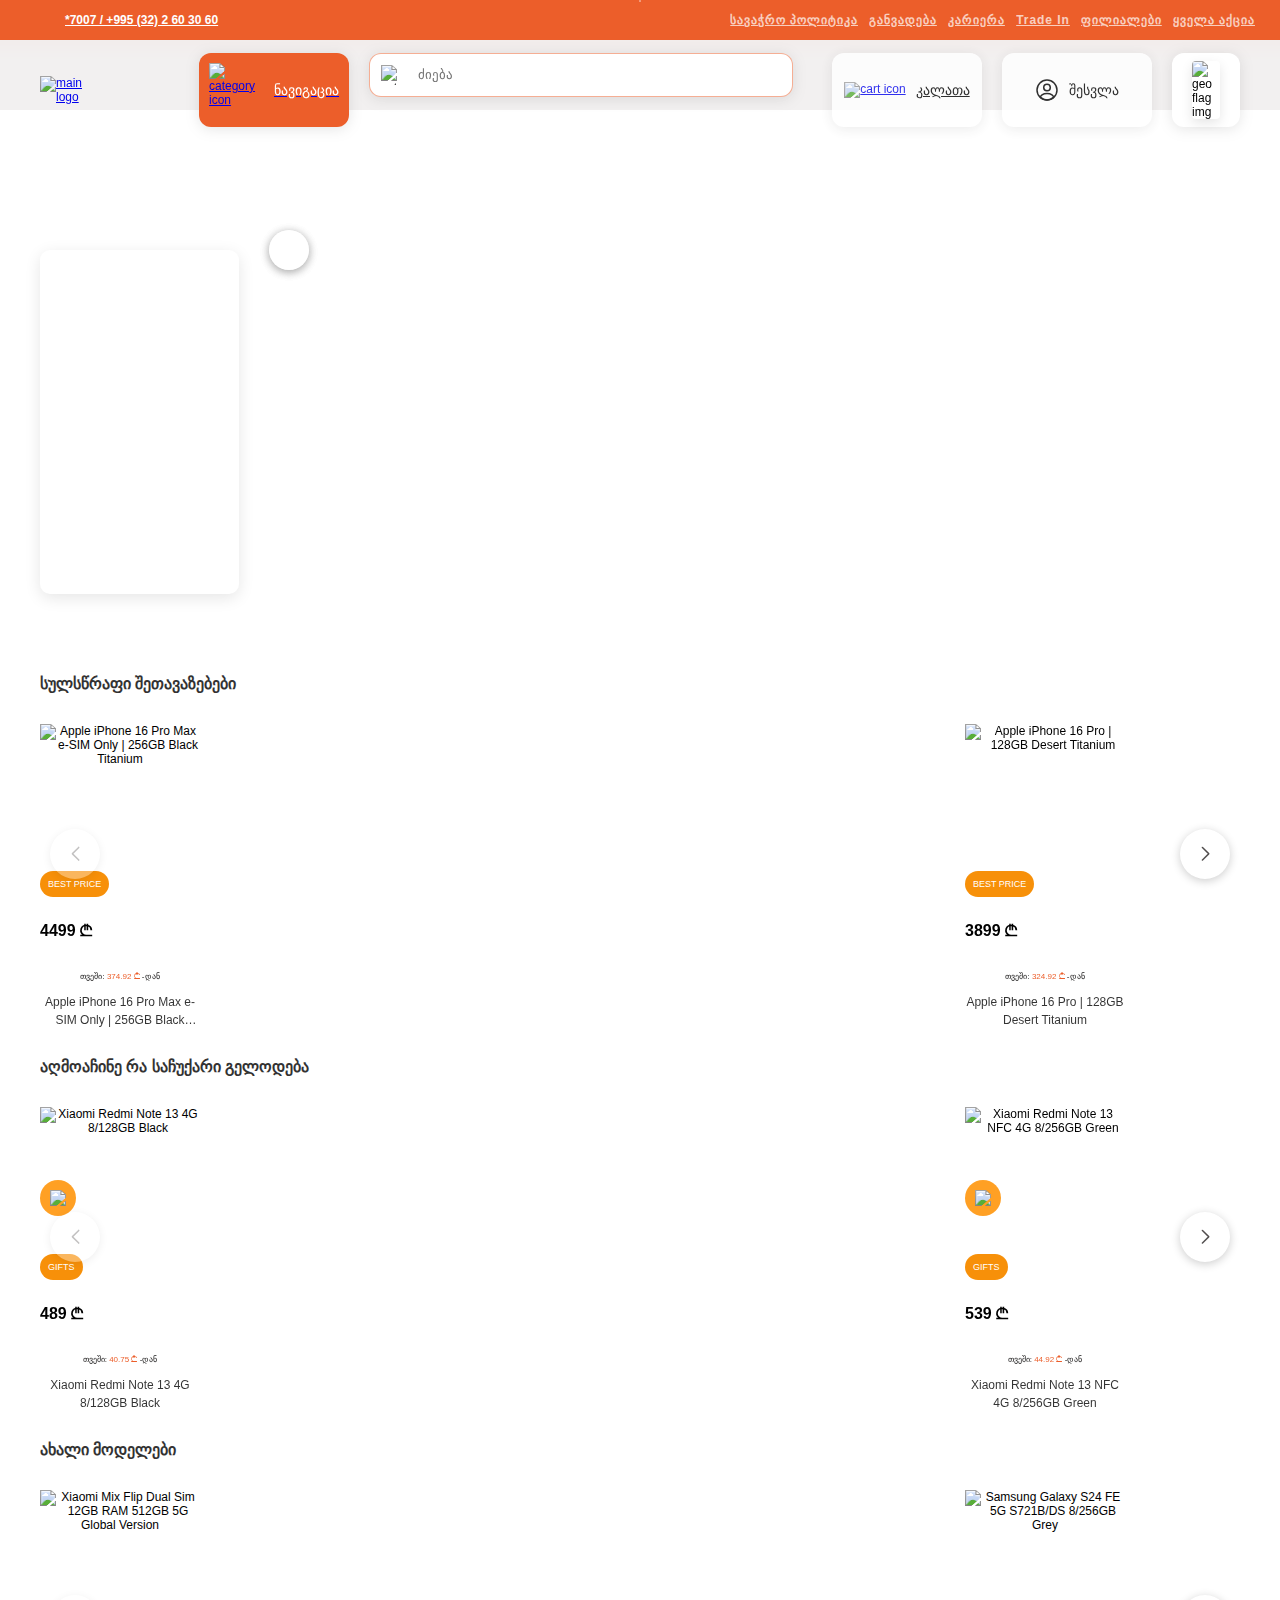
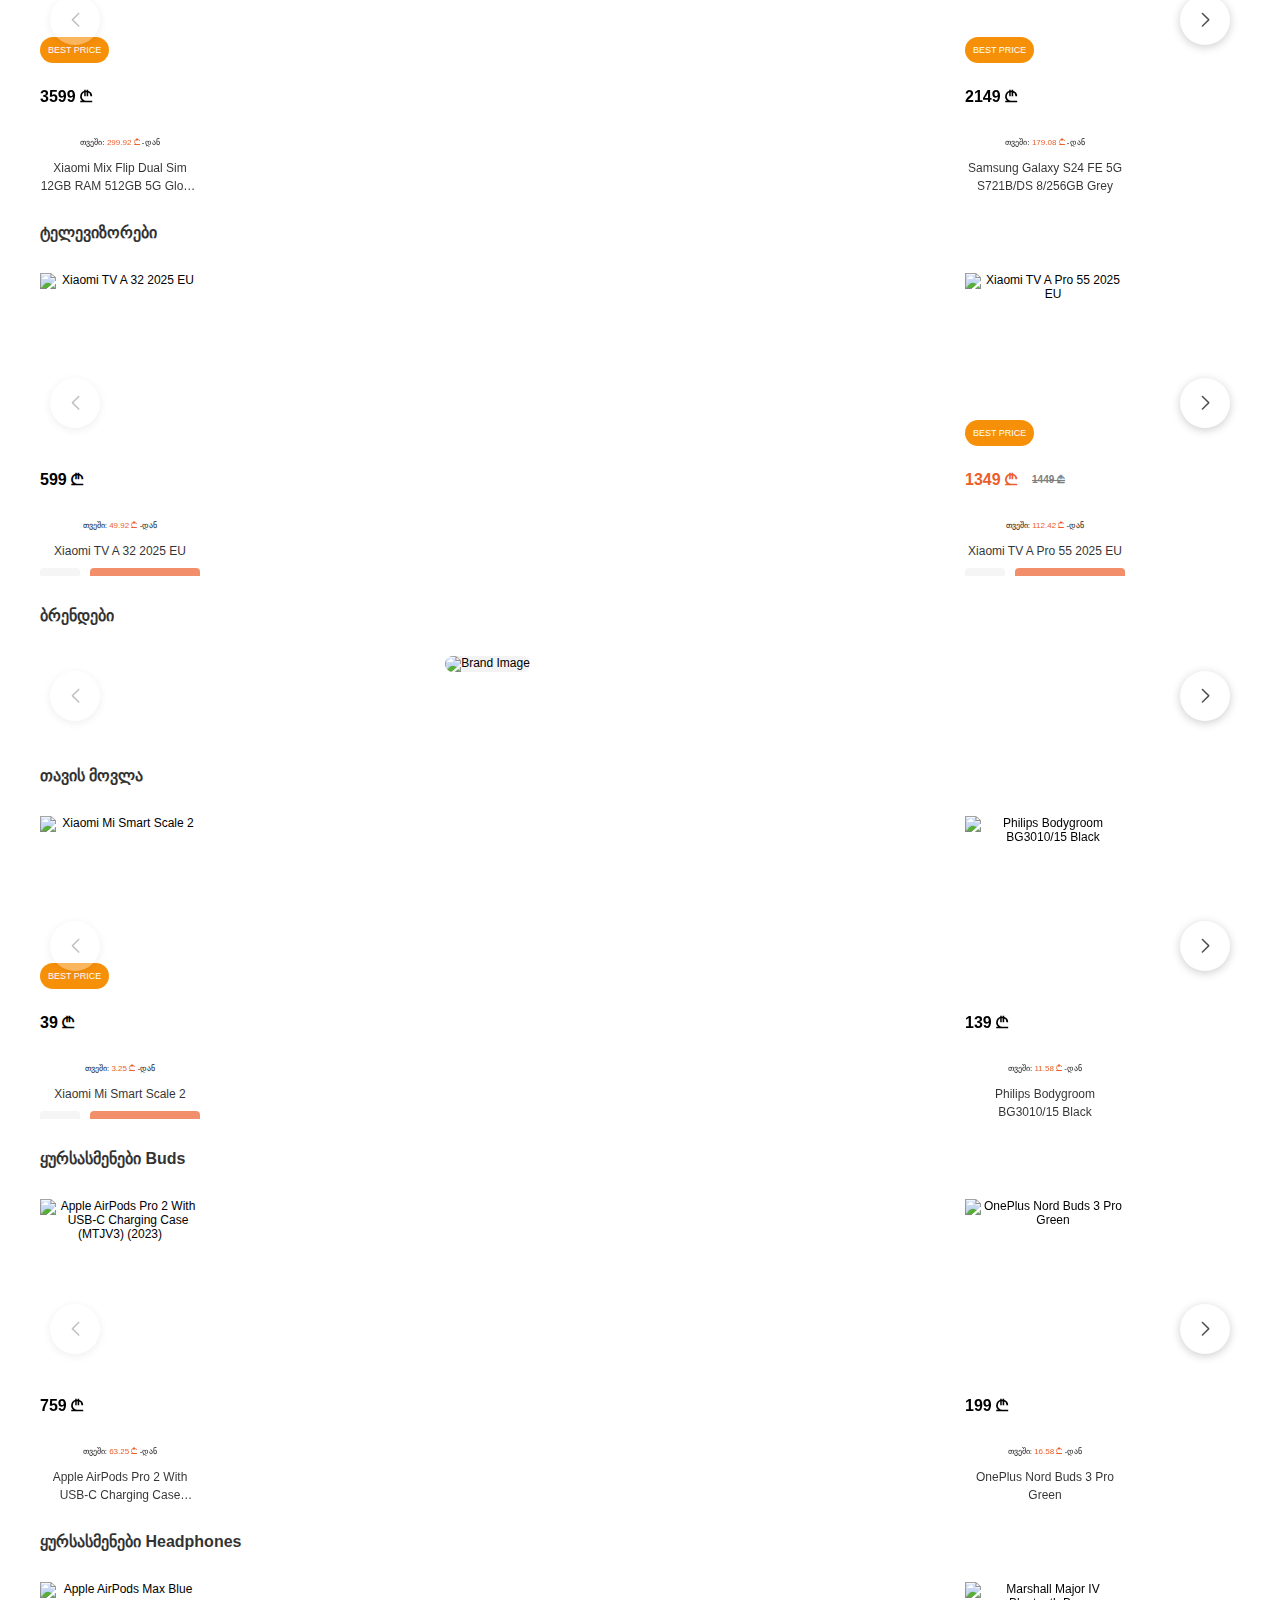
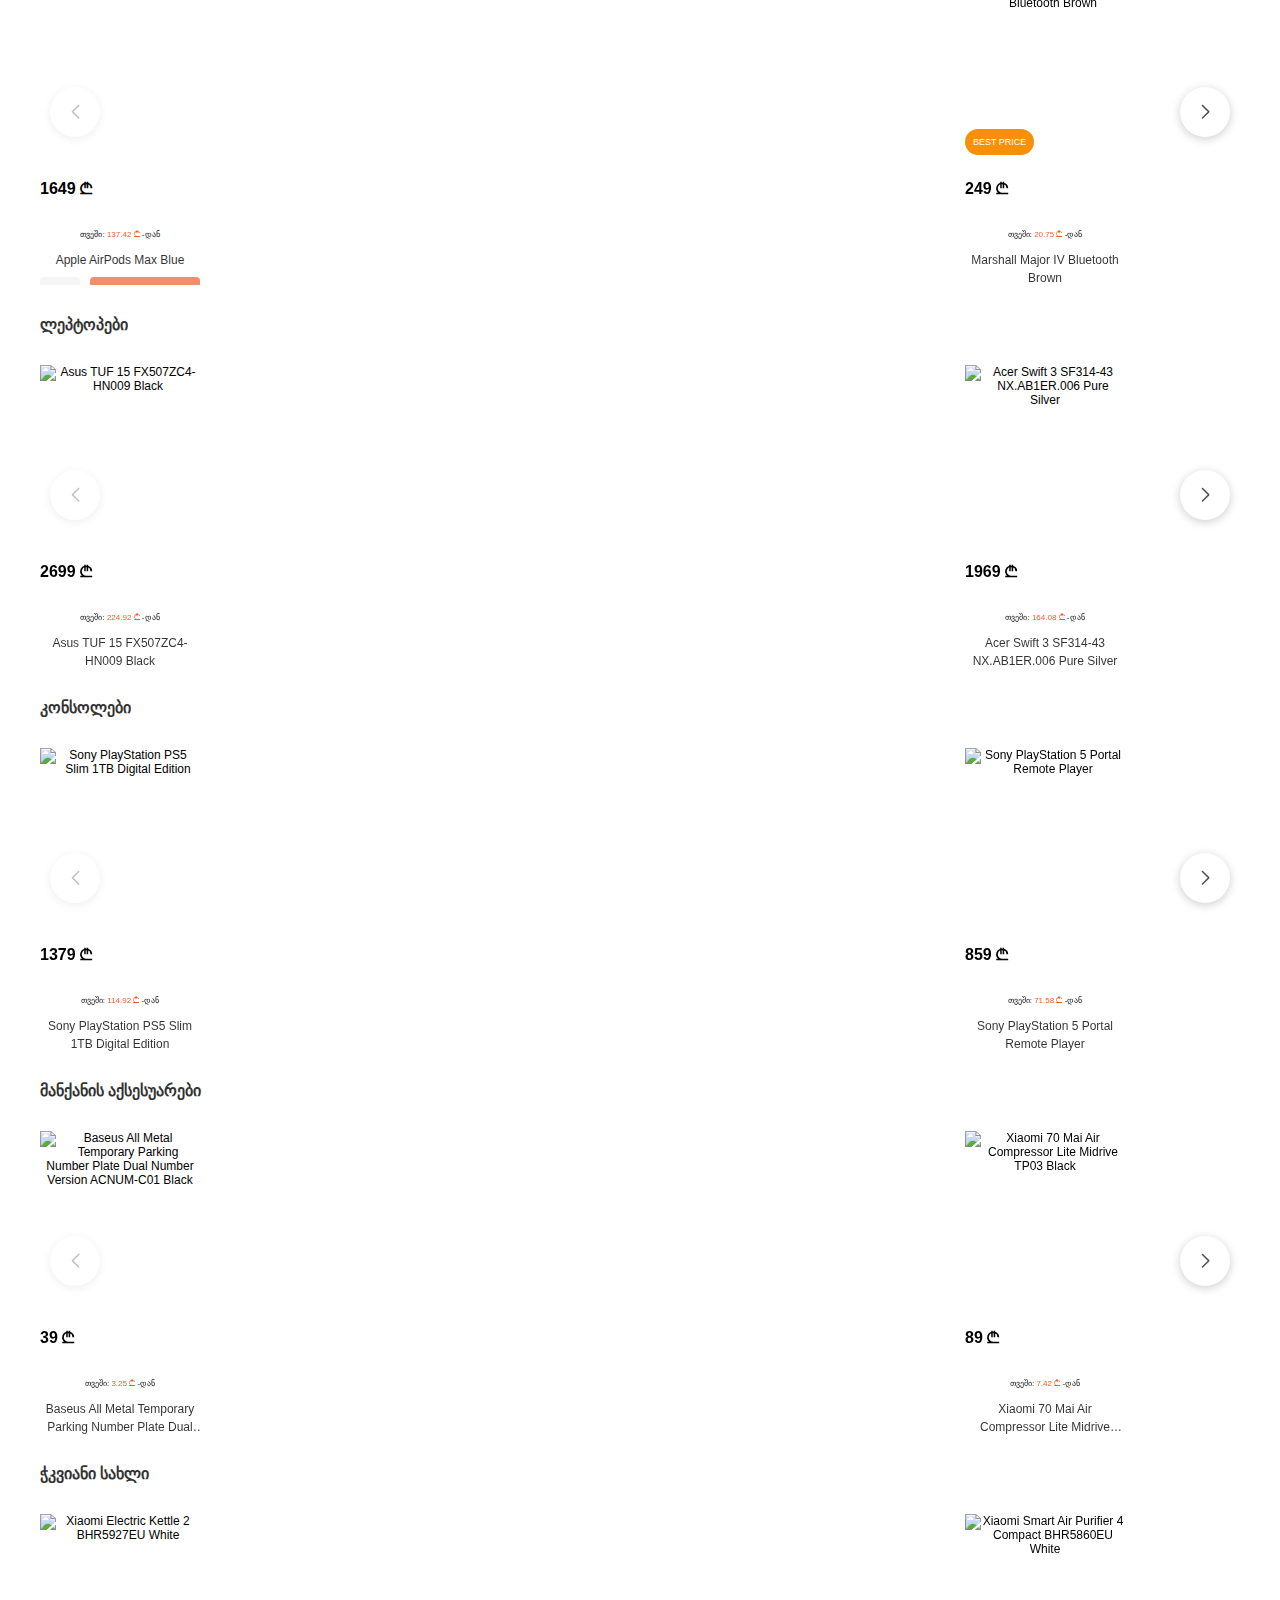
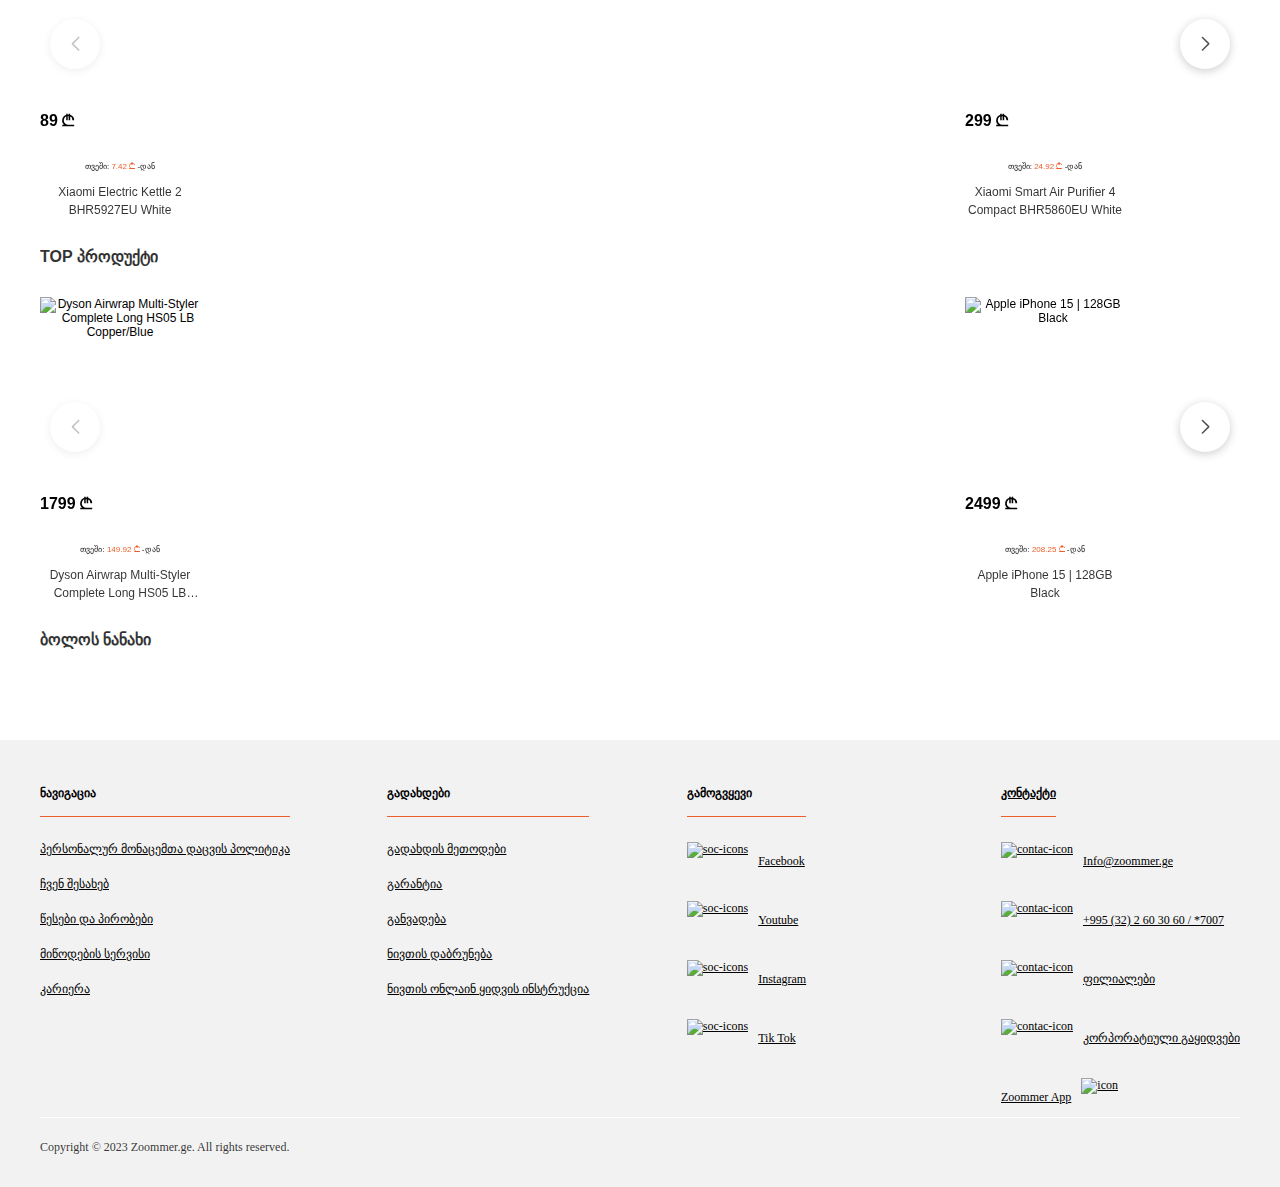
==== commit 5eacbe3d: "Moved my code into the mutual code" ====
--- a/index.html
+++ b/index.html
@@ -22,86 +22,99 @@
 
 
     <main>
-      <!-- პირველი სექცია -->
       <section class="first__section">
-        <!-- პირველი სექციის მარცხენა ნაწილი.. aside-ს რომ გავს.. კატეგორიების ბლოკი -->
-        <div class="first__section-categories">
-          <!-- და აქ გვექნება 8 კატეგორია.. თითოეული ჩავსვათ დივში და თითოეული დივში 
-            უნდა გვქონდეს აიქონი და და კატეგორიის სახელი.. ზუმერის გვერდზე h4ით არის ეს ნაწილი გაკეთებული -->
+        <!-- Categories will be dynamically generated here -->
+        <div class="first__section-categories"></div>
+  
+        <!-- The right part of the first section: Dynamic subcategories will be injected here -->
+        <div
+          class="first__section-subcategories"
+          id="first__section-subcategories-container"
+        ></div>
+  
+        <!-- Swiper Component -->
+        <div class="first__section-swiper swiper-container">
+          <div class="first__section-swiper-wrapper">
+            <!-- Swiper slides will be dynamically inserted here by JavaScript -->
+          </div>
+          <!-- Navigation controls -->
+          <div class="first__section-swiper-button-next"></div>
+          <div class="first__section-swiper-button-prev"></div>
         </div>
-        <!-- პირველი სექციის მარჯვენა ნაწილი.. მთავარი სლაიდერის კონტეინერი -->
-        <div class="first__section-swiper"></div>
       </section>
+  
+     
+
 
       <!-- საერთო კონტეინერი ყველა სლაიდერის კონტეინერებისათვის და ბოლოს ნანახი კონტეინერისათვის -->
       <section class="slidersMainBox">
-        <div class="swiper swiper-costum-style mySwiper1">
-          <div class="swiper-wrapper swiper-wrapper-costum-style"></div>
+        <div class="swiper mySwiper1">
+          <div class="swiper-wrapper"></div>
           <div class="swiper-button-next"></div>
           <div class="swiper-button-prev"></div>
         </div>
-        <div class="swiper swiper-costum-style mySwiper2">
-          <div class="swiper-wrapper swiper-wrapper-costum-style"></div>
+        <div class="swiper mySwiper2">
+          <div class="swiper-wrapper"></div>
           <div class="swiper-button-next"></div>
           <div class="swiper-button-prev"></div>
         </div>
-        <div class="swiper swiper-costum-style mySwiper3">
-          <div class="swiper-wrapper swiper-wrapper-costum-style"></div>
+        <div class="swiper mySwiper3">
+          <div class="swiper-wrapper"></div>
           <div class="swiper-button-next"></div>
           <div class="swiper-button-prev"></div>
         </div>
-        <div class="swiper  swiper-costum-style mySwiper4">
-          <div class="swiper-wrapper swiper-wrapper-costum-style"></div>
+        <div class="swiper mySwiper4">
+          <div class="swiper-wrapper"></div>
           <div class="swiper-button-next"></div>
           <div class="swiper-button-prev"></div>
         </div>
-        <div class="swiper  swiper-costum-style mySwiper5">
-          <div class="swiper-wrapper  swiper-wrapper-costum-style swiper5Boxes"></div>
+        <div class="swiper mySwiper5">
+          <div class="swiper-wrapper swiper5Boxes"></div>
           <div class="swiper-button-next swiper5button"></div>
           <div class="swiper-button-prev swiper5button"></div>
         </div>
-        <div class="swiper swiper-costum-style mySwiper6">
-          <div class="swiper-wrapper swiper-wrapper-costum-style"></div>
+        <div class="swiper mySwiper6">
+          <div class="swiper-wrapper"></div>
           <div class="swiper-button-next"></div>
           <div class="swiper-button-prev"></div>
         </div>
-        <div class="swiper swiper-costum-style mySwiper7">
-          <div class="swiper-wrapper swiper-wrapper-costum-style"></div>
+        <div class="swiper mySwiper7">
+          <div class="swiper-wrapper"></div>
           <div class="swiper-button-next"></div>
           <div class="swiper-button-prev"></div>
         </div>
-        <div class="swiper swiper-costum-style mySwiper8">
-          <div class="swiper-wrapper swiper-wrapper-costum-style"></div>
+        <div class="swiper mySwiper8">
+          <div class="swiper-wrapper"></div>
           <div class="swiper-button-next"></div>
           <div class="swiper-button-prev"></div>
         </div>
-        <div class="swiper  swiper-costum-style mySwiper9">
-          <div class="swiper-wrapper swiper-wrapper-costum-style"></div>
+        <div class="swiper mySwiper9">
+          <div class="swiper-wrapper"></div>
           <div class="swiper-button-next"></div>
           <div class="swiper-button-prev"></div>
         </div>
-        <div class="swiper swiper-costum-style mySwiper10">
-          <div class="swiper-wrapper swiper-wrapper-costum-style"></div>
+        <div class="swiper mySwiper10">
+          <div class="swiper-wrapper"></div>
           <div class="swiper-button-next"></div>
           <div class="swiper-button-prev"></div>
         </div>
-        <div class="swiper  swiper-costum-style mySwiper11">
-          <div class="swiper-wrapper swiper-wrapper-costum-style"></div>
+        <div class="swiper mySwiper11">
+          <div class="swiper-wrapper"></div>
           <div class="swiper-button-next"></div>
           <div class="swiper-button-prev"></div>
         </div>
-        <div class="swiper swiper-costum-style mySwiper12">
-          <div class="swiper-wrapper swiper-wrapper-costum-style"></div>
+        <div class="swiper mySwiper12">
+          <div class="swiper-wrapper"></div>
           <div class="swiper-button-next"></div>
           <div class="swiper-button-prev"></div>
         </div>
-        <div class="swiper swiper-costum-style mySwiper13">
-          <div class="swiper-wrapper swiper-wrapper-costum-style"></div>
+        <div class="swiper mySwiper13">
+          <div class="swiper-wrapper"></div>
           <div class="swiper-button-next"></div>
           <div class="swiper-button-prev"></div>
         </div>
-        <div class="swiper swiper-costum-style mySwiper14">
-          <div class="swiper-wrapper swiper-wrapper-costum-style"></div>
+        <div class="swiper mySwiper14">
+          <div class="swiper-wrapper"></div>
         </div>
       </section>
     </main>
@@ -172,7 +185,8 @@
         <p>Copyright © 2023 Zoommer.ge. All rights reserved.</p>
       </div>
     </footer>
-
+        <!-- Maka's Swiper Library -->
+    <script src="https://unpkg.com/swiper/swiper-bundle.min.js"></script> 
     <script src="https://cdn.jsdelivr.net/npm/swiper@11/swiper-bundle.min.js"></script>
     <script src="script.js"></script>
   </body>
--- a/css/all-category.css
+++ b/css/all-category.css
@@ -39,7 +39,7 @@
   flex-direction: column;
   gap: 10px;
 }
-.category-item div{
+.category-item div {
   display: flex;
   flex-direction: column;
   gap: 10px;
@@ -70,10 +70,10 @@
 }
 
 @media screen and (max-width: 1230px) {
-.all-category__section-columns {
-  grid-template-columns: repeat(3, calc(33% - 15px));
-  padding: 0 15px;
-}
+  .all-category__section-columns {
+    grid-template-columns: repeat(3, calc(33% - 15px));
+    padding: 0 15px;
+  }
 }
 
 @media screen and (max-width: 650px) {
@@ -81,11 +81,133 @@
     grid-template-columns: repeat(2, calc(50% - 15px));
     padding: 0 15px;
   }
-  }
-
-  @media screen and (max-width: 430px) {
-    .all-category__section-columns {
-      grid-template-columns: 1fr;
-      padding: 0 15px;
-    }
-    }+}
+
+@media screen and (max-width: 430px) {
+  .all-category__section-columns {
+    grid-template-columns: 1fr;
+    padding: 0 15px;
+  }
+}
+
+/* Maka's CSS */
+
+/* .first__section categories structure */
+.first__section {
+  width: 100%;
+  max-width: 1200px;
+  display: flex;
+  justify-content: center;
+  align-items: flex-start;
+  padding: 0 15px;
+  margin: 140px auto 0;
+  position: relative;
+}
+
+.first__section-categories {
+  display: flex;
+  flex-direction: column;
+  width: 246px;
+  height: 344px;
+  margin-right: 30px;
+  background-color: white;
+  border-radius: 10px;
+  box-shadow: 0 4px 16px rgba(0, 0, 0, 0.1);
+  position: relative;
+}
+
+/* parent category */
+.main-parent-category {
+  width: 246px;
+  height: 43px;
+  display: flex;
+  align-items: center;
+  gap: 11px;
+  cursor: pointer;
+  padding: 11.5px 10px 11.5px 15px;
+}
+
+/* Subcategories from my code */
+.subcategories-menu {
+  height: 525px;
+  display: none;
+  position: absolute;
+  top: 0;
+  left: 246px;
+  background: #fff;
+  padding: 20px;
+  box-shadow: 0 4px 16px rgba(0, 0, 0, 0.1);
+  z-index: 1000;
+  width: 900px;
+  display: flex;
+  flex-wrap: wrap;
+  border-radius: 12px;
+}
+
+.main-parent-category:hover .subcategories-menu {
+  display: flex;
+}
+
+#first__section-subcategories-container {
+  position: relative;
+}
+
+/* Swiper Styles */
+.swiper-container {
+  position: relative;
+  width: 100%;
+  height: 100%;
+}
+
+.first__section-swiper-wrapper {
+  display: flex;
+  height: 100%;
+}
+
+.swiper-slide {
+  width: 895px !important;
+  margin-right: 30px !important;
+  display: flex;
+  align-items: center;
+  justify-content: center;
+  text-align: center;
+  background: #fff;
+}
+
+.first__section-swiper-button-next,
+.first__section-swiper-button-prev {
+  width: 40px !important;
+  height: 40px !important;
+  border-radius: 50%;
+  background-color: white;
+  box-shadow: 0px 2px 10px rgba(0, 0, 0, 0.2);
+  position: absolute;
+  top: 50%;
+  transform: translateY(-50%);
+  cursor: pointer;
+}
+
+/* Responsive Grid from mutual CSS */
+.all-category__section-columns {
+  display: grid;
+  grid-template-columns: repeat(4, calc(25% - 15px));
+  gap: 30px;
+}
+
+@media (max-width: 1230px) {
+  .all-category__section-columns {
+    grid-template-columns: repeat(3, calc(33% - 15px));
+  }
+}
+
+@media (max-width: 650px) {
+  .all-category__section-columns {
+    grid-template-columns: repeat(2, calc(50% - 15px));
+  }
+}
+
+@media (max-width: 430px) {
+  .all-category__section-columns {
+    grid-template-columns: 1fr;
+  }
+}
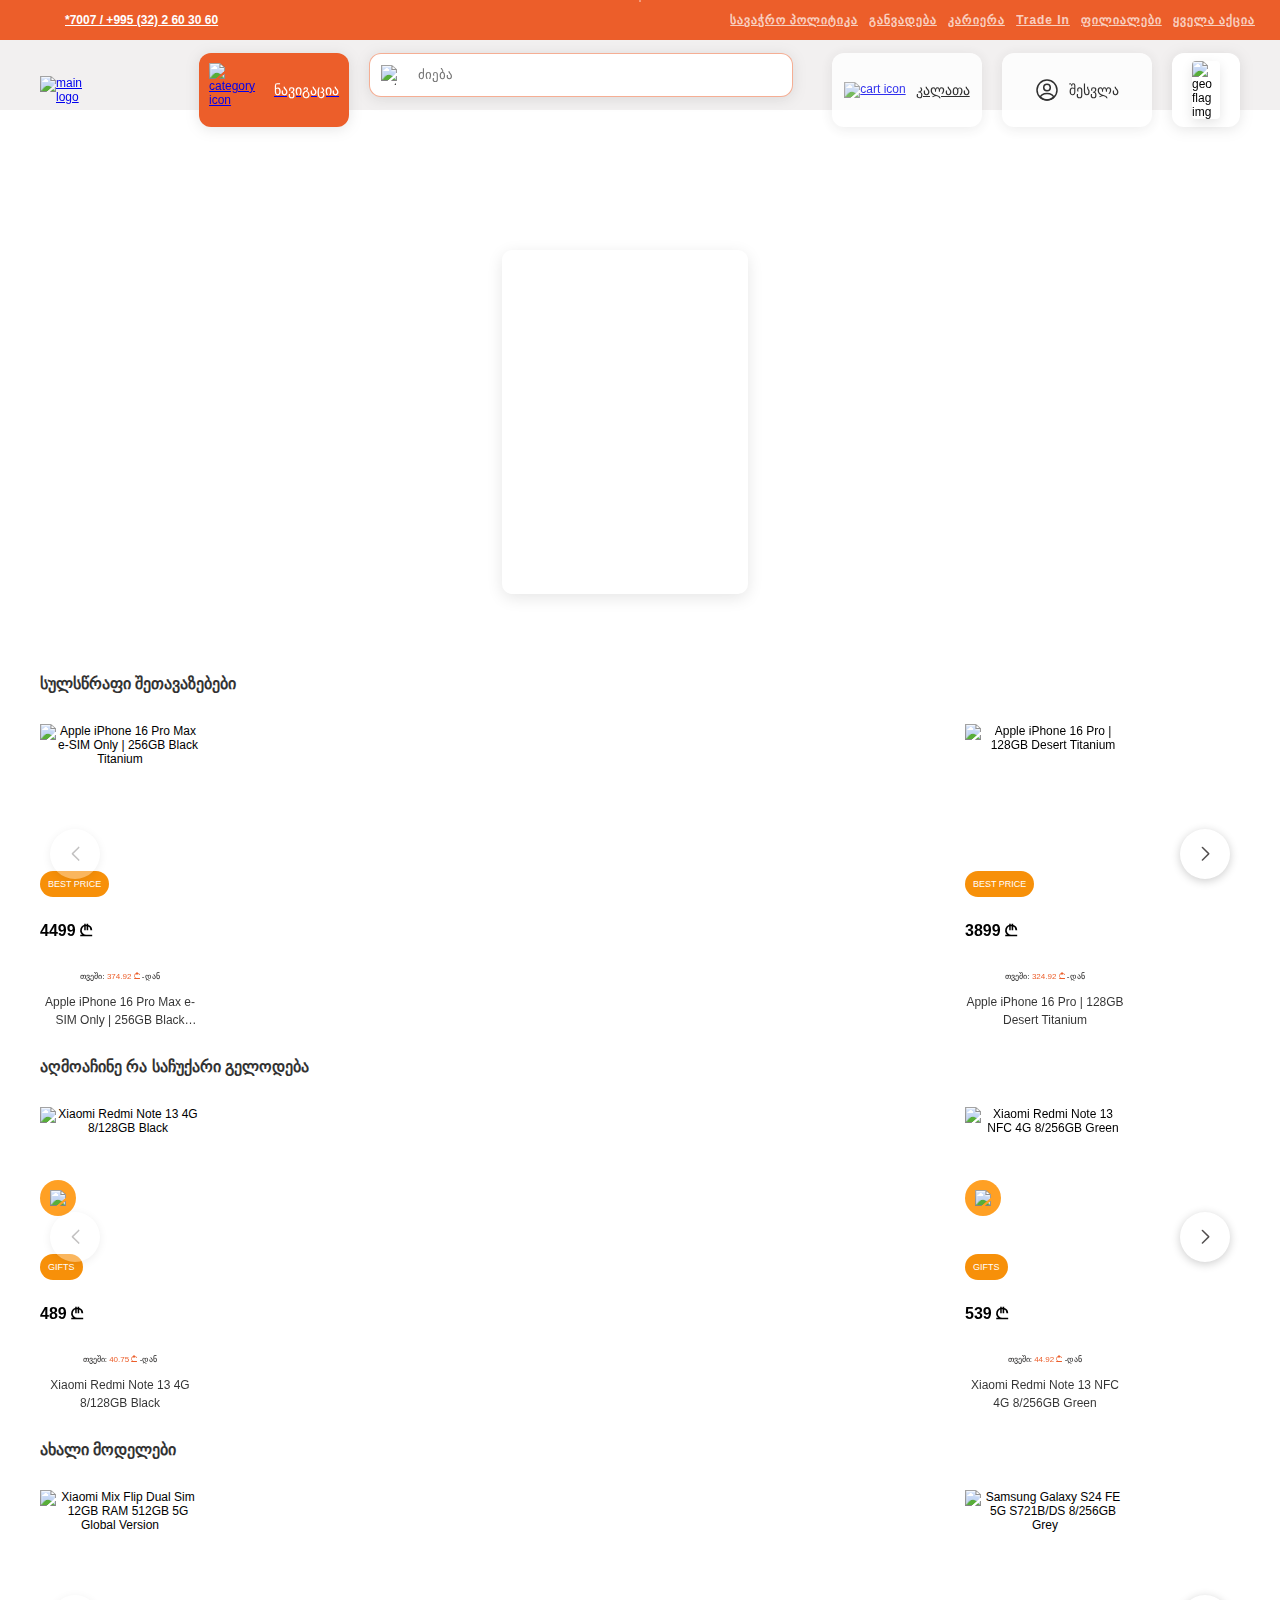
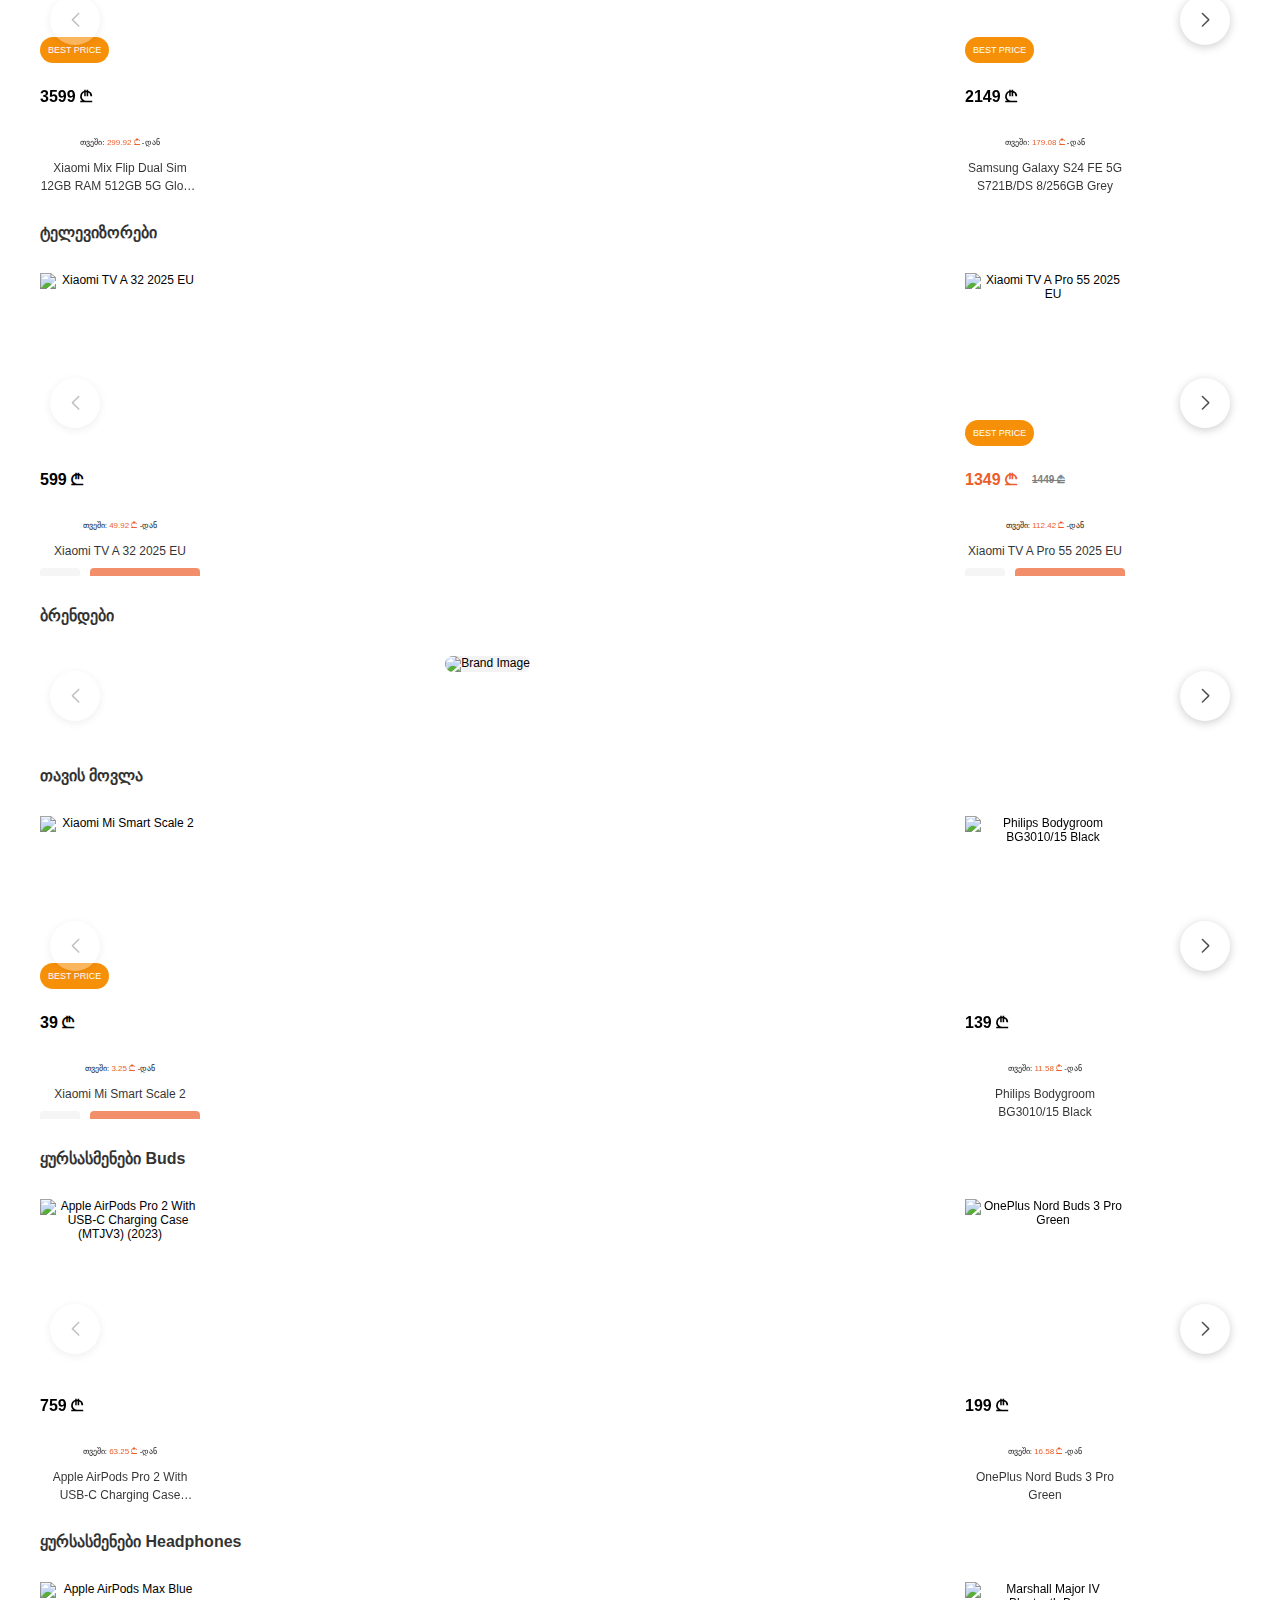
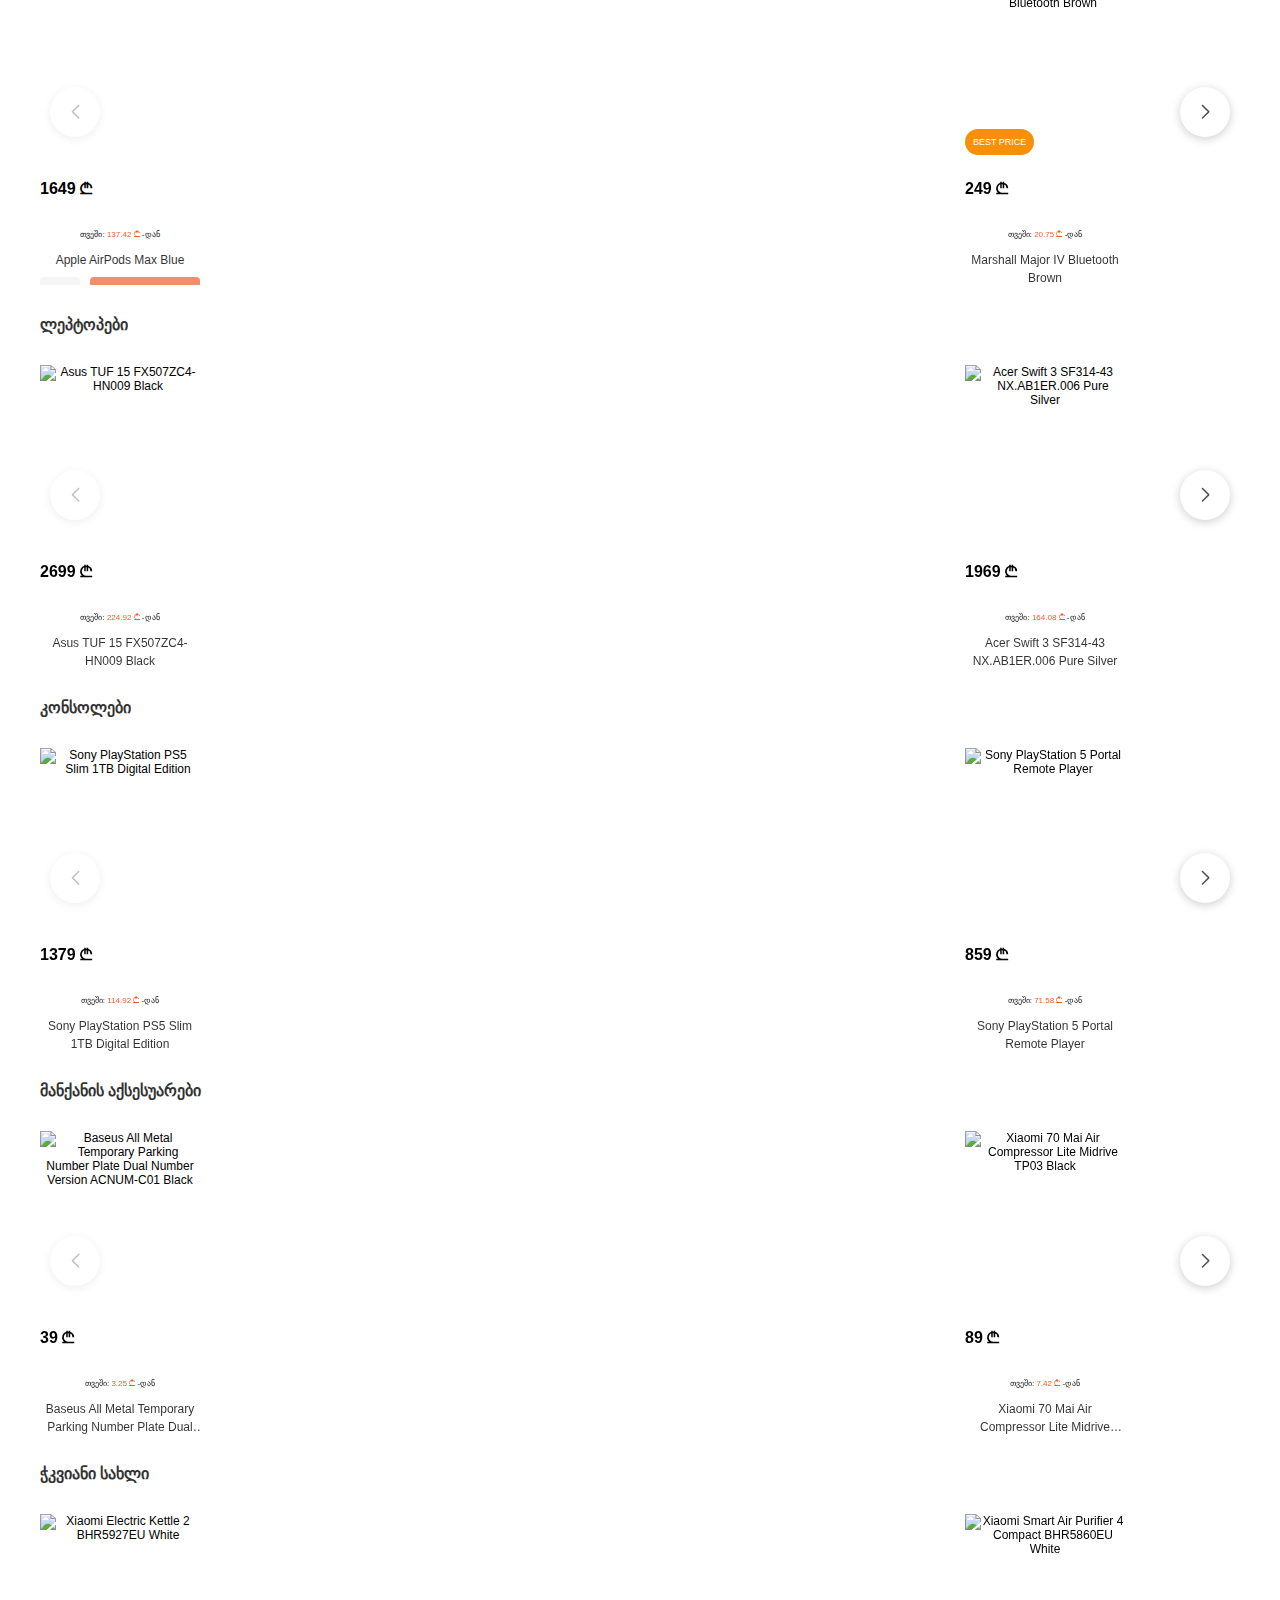
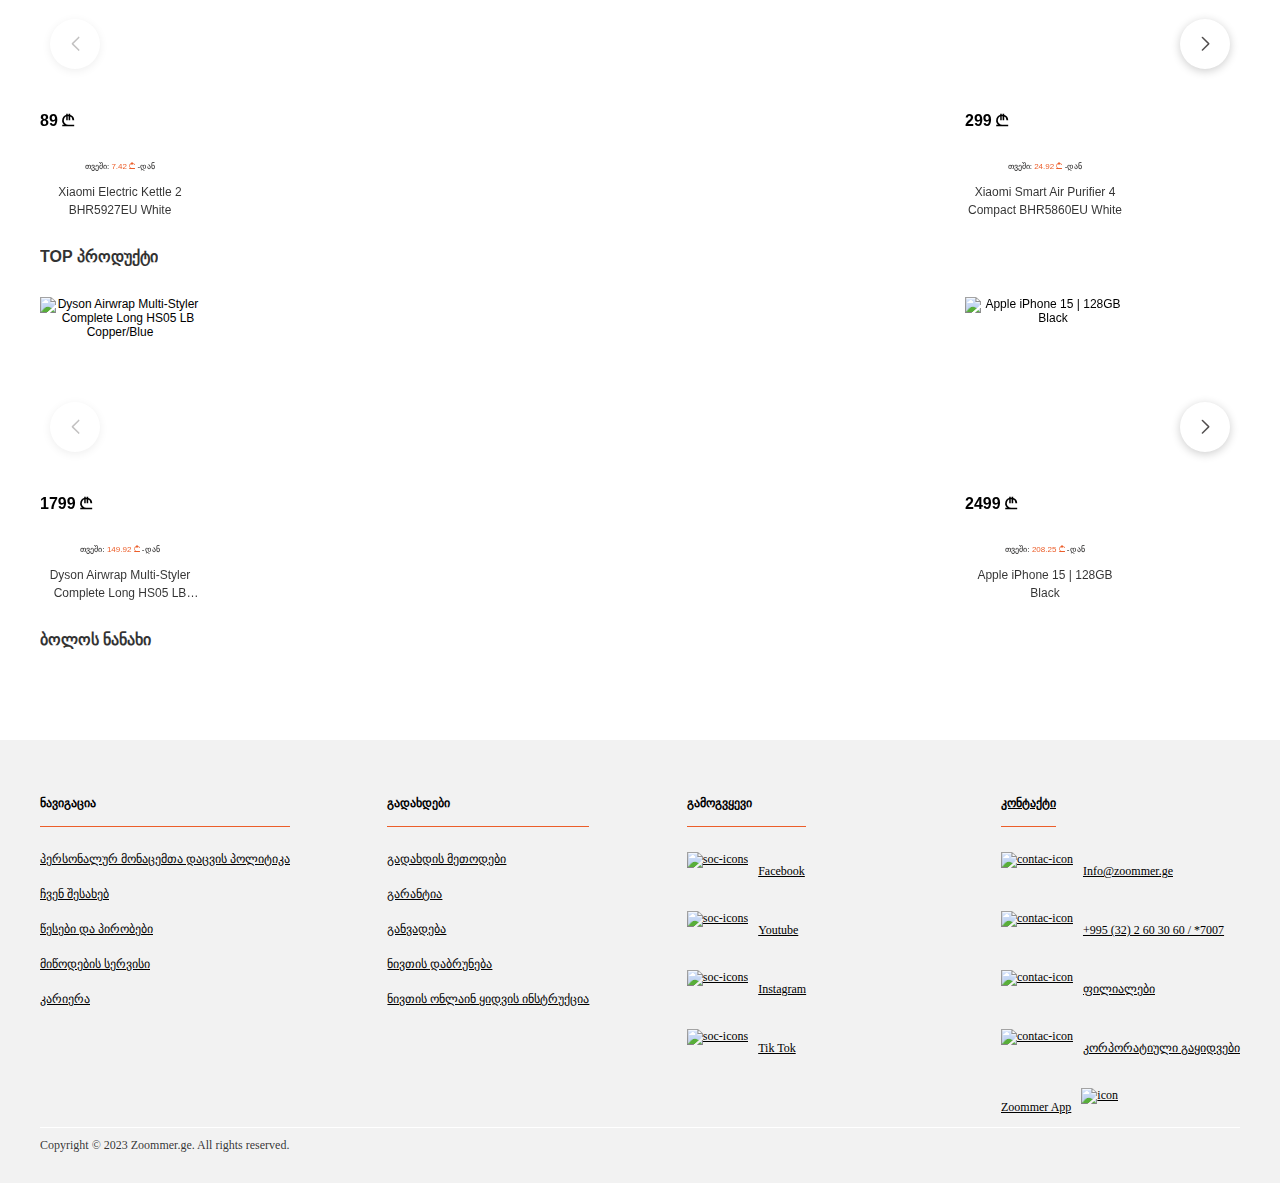
==== commit 6b25e930: "correct js" ====
--- a/index.html
+++ b/index.html
@@ -22,29 +22,16 @@
 
 
     <main>
+      <!-- პირველი სექცია -->
       <section class="first__section">
-        <!-- Categories will be dynamically generated here -->
-        <div class="first__section-categories"></div>
-  
-        <!-- The right part of the first section: Dynamic subcategories will be injected here -->
-        <div
-          class="first__section-subcategories"
-          id="first__section-subcategories-container"
-        ></div>
-  
-        <!-- Swiper Component -->
-        <div class="first__section-swiper swiper-container">
-          <div class="first__section-swiper-wrapper">
-            <!-- Swiper slides will be dynamically inserted here by JavaScript -->
-          </div>
-          <!-- Navigation controls -->
-          <div class="first__section-swiper-button-next"></div>
-          <div class="first__section-swiper-button-prev"></div>
+        <!-- პირველი სექციის მარცხენა ნაწილი.. aside-ს რომ გავს.. კატეგორიების ბლოკი -->
+        <div class="first__section-categories">
+          <!-- და აქ გვექნება 8 კატეგორია.. თითოეული ჩავსვათ დივში და თითოეული დივში 
+            უნდა გვქონდეს აიქონი და და კატეგორიის სახელი.. ზუმერის გვერდზე h4ით არის ეს ნაწილი გაკეთებული -->
         </div>
+        <!-- პირველი სექციის მარჯვენა ნაწილი.. მთავარი სლაიდერის კონტეინერი -->
+        <div class="first__section-swiper"></div>
       </section>
-  
-     
-
 
       <!-- საერთო კონტეინერი ყველა სლაიდერის კონტეინერებისათვის და ბოლოს ნანახი კონტეინერისათვის -->
       <section class="slidersMainBox">
@@ -117,6 +104,13 @@
           <div class="swiper-wrapper"></div>
         </div>
       </section>
+
+      
+
+
+
+
+
     </main>
 
 
@@ -185,8 +179,7 @@
         <p>Copyright © 2023 Zoommer.ge. All rights reserved.</p>
       </div>
     </footer>
-        <!-- Maka's Swiper Library -->
-    <script src="https://unpkg.com/swiper/swiper-bundle.min.js"></script> 
+
     <script src="https://cdn.jsdelivr.net/npm/swiper@11/swiper-bundle.min.js"></script>
     <script src="script.js"></script>
   </body>
--- a/css/footer.css
+++ b/css/footer.css
@@ -51,18 +51,21 @@
 @media (max-width: 1023px) {
   .footer {
     display: flex;
-    flex-direction: column;
-    align-items: center;
+    flex-wrap: wrap;
+    gap: 50px;
   }
   .footer-row {
     flex-wrap: wrap;
-    gap: 50px;
-    padding: 20px 0;
+    padding: 20px 10px;
   }
   .social,
+  .conteiner,
   .contacts {
     width: 40%;
     gap: 10px;
+  }
+  .zoomer-app-img {
+    display: none;
   }
 }
 @media (max-width: 290px) {
@@ -81,4 +84,5 @@
     width: 80%;
     gap: 10px;
   }
+
 }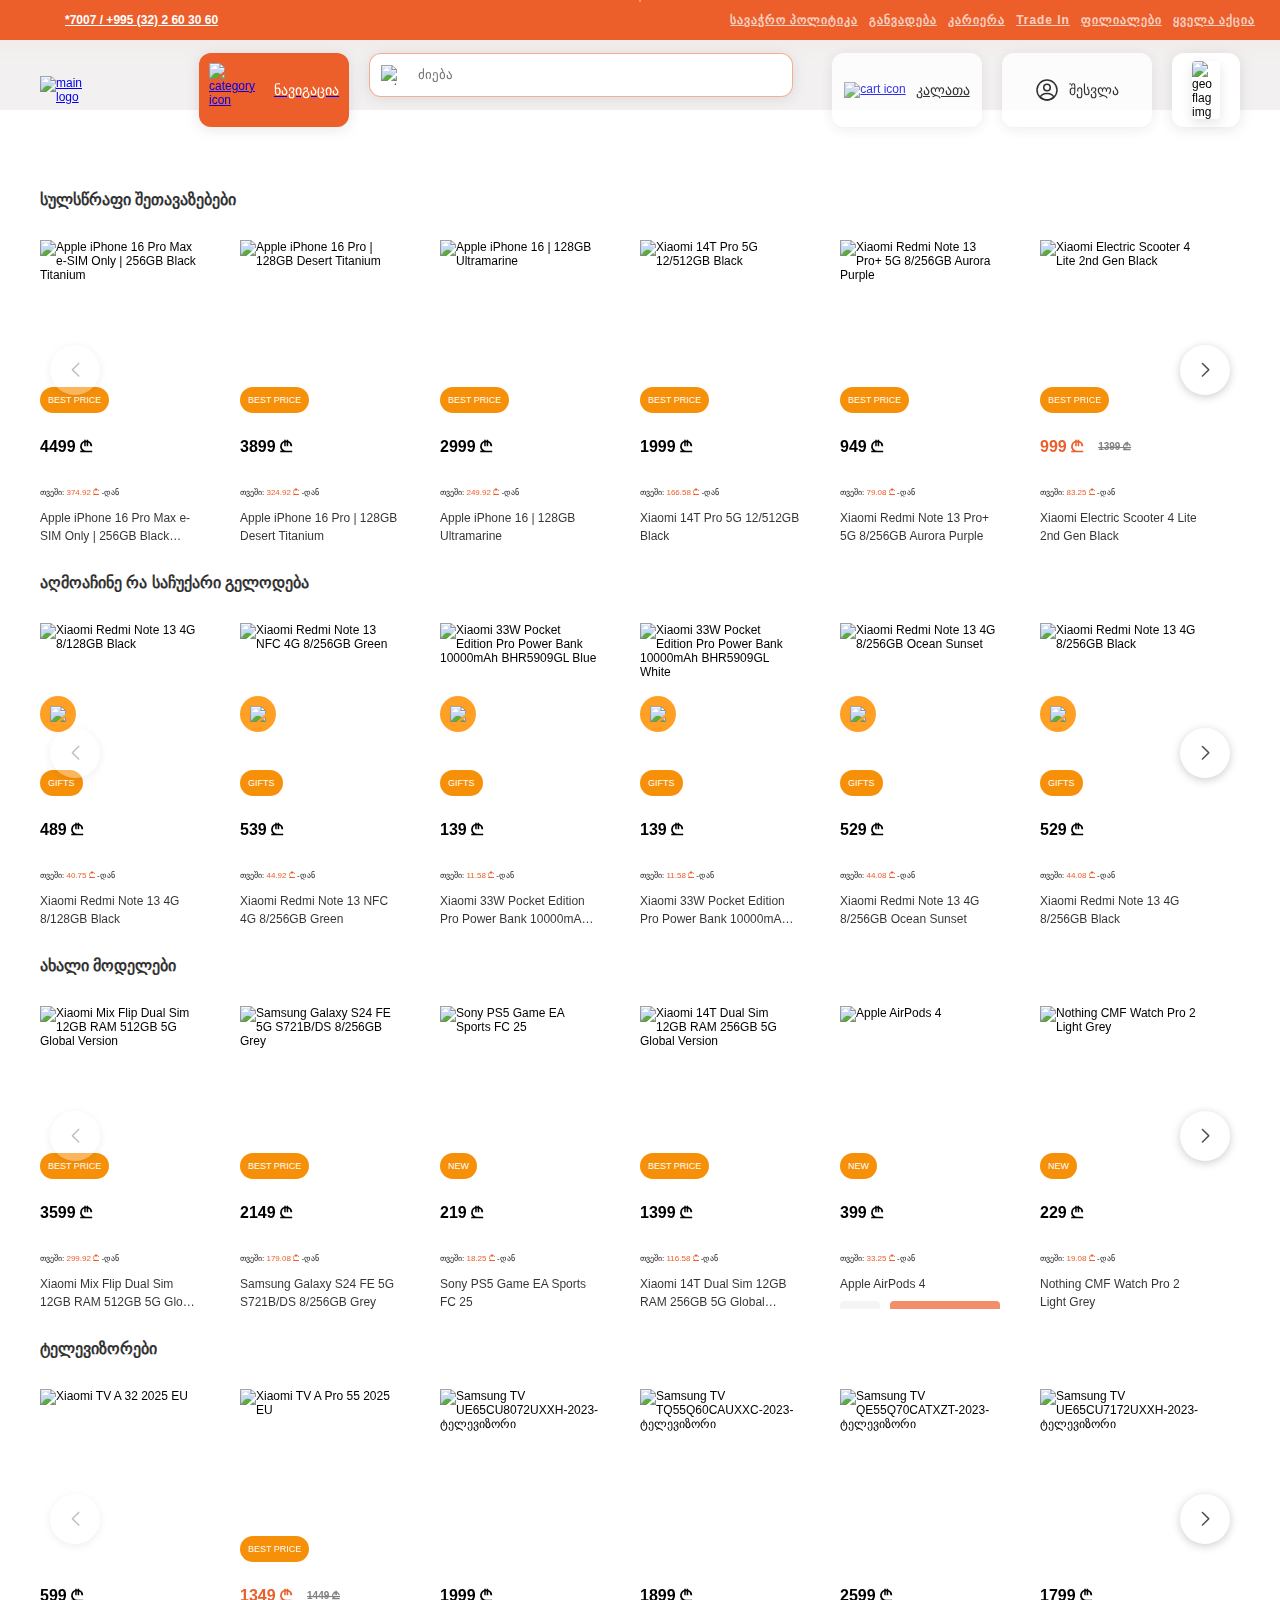
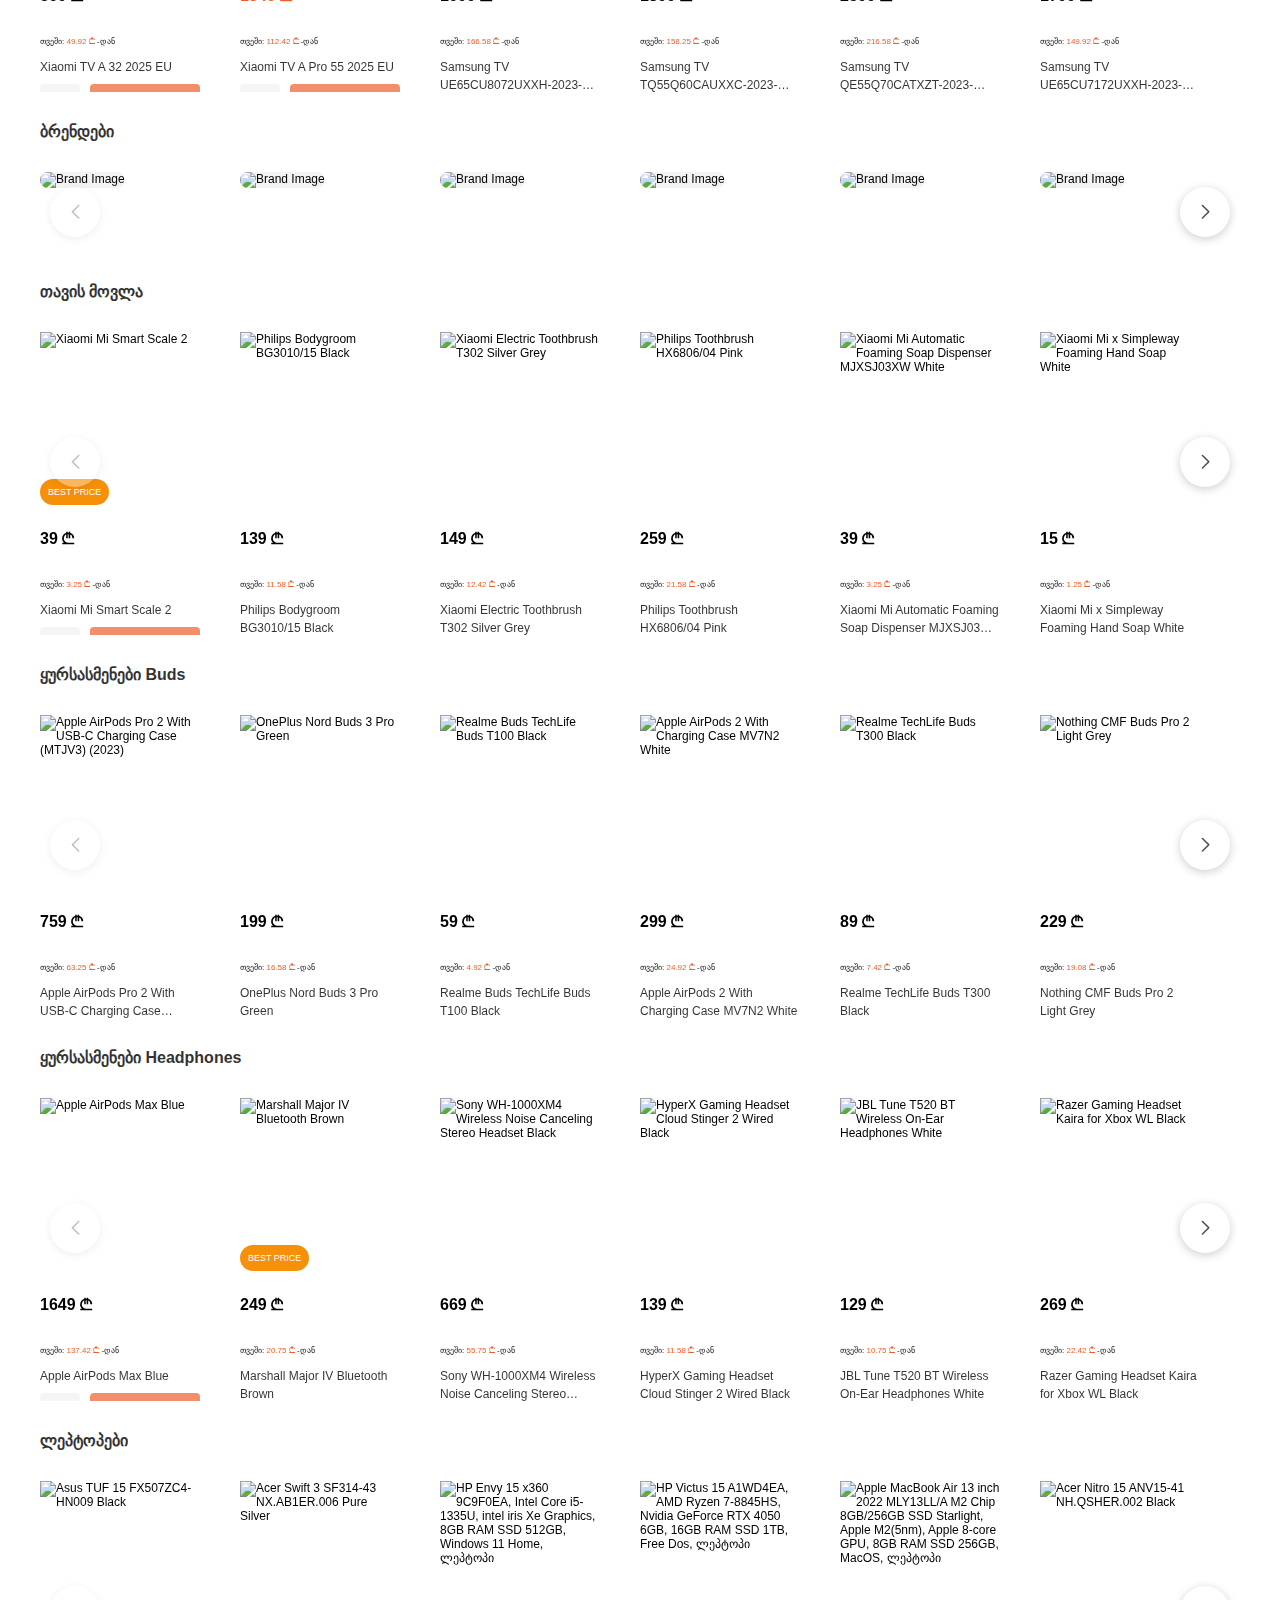
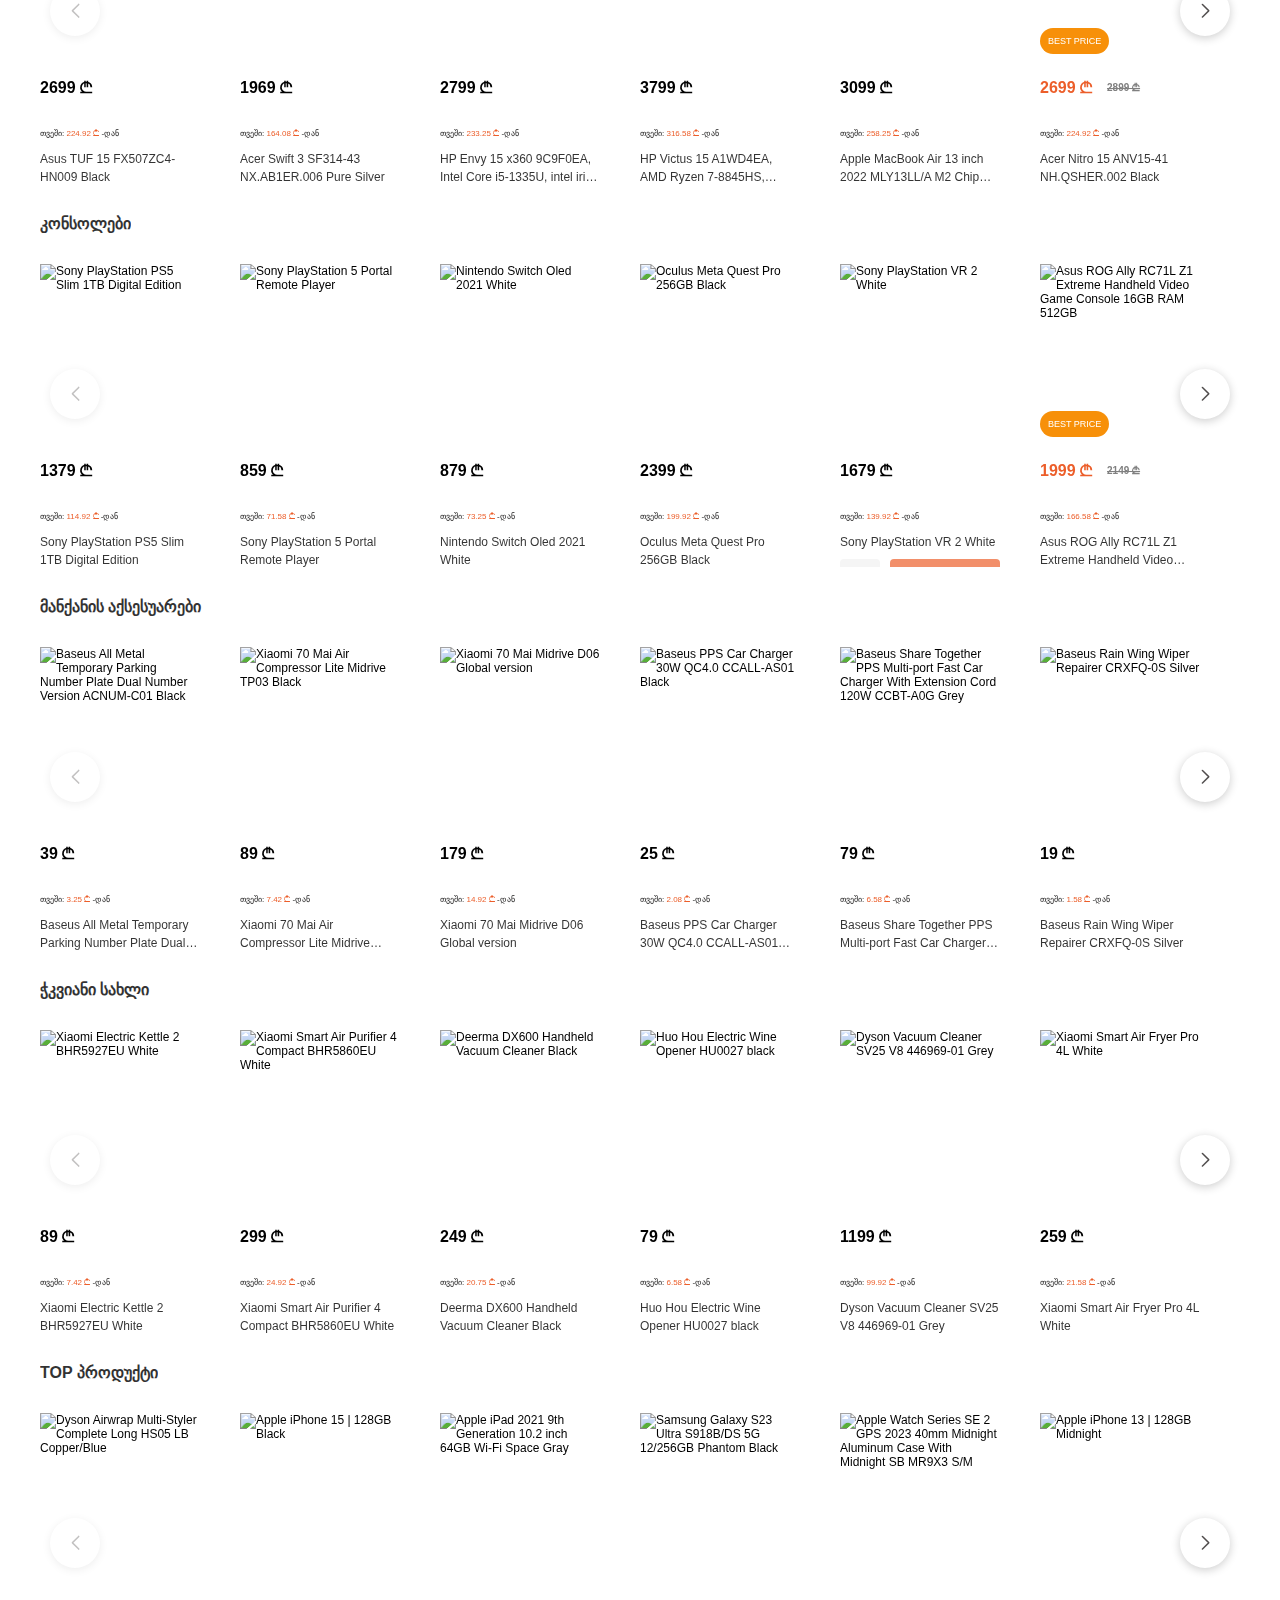
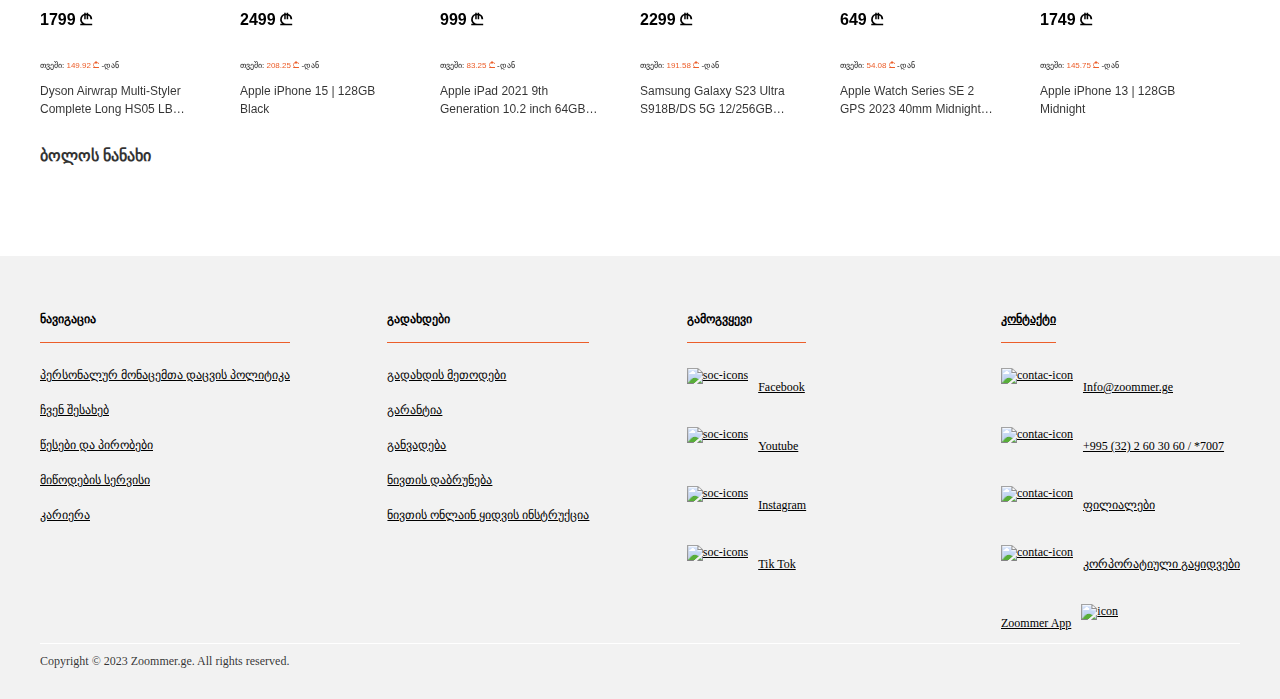
==== commit e1427455: "correct js" ====
--- a/index.html
+++ b/index.html
@@ -22,16 +22,29 @@
 
 
     <main>
-      <!-- პირველი სექცია -->
-      <section class="first__section">
-        <!-- პირველი სექციის მარცხენა ნაწილი.. aside-ს რომ გავს.. კატეგორიების ბლოკი -->
-        <div class="first__section-categories">
-          <!-- და აქ გვექნება 8 კატეგორია.. თითოეული ჩავსვათ დივში და თითოეული დივში 
-            უნდა გვქონდეს აიქონი და და კატეგორიის სახელი.. ზუმერის გვერდზე h4ით არის ეს ნაწილი გაკეთებული -->
-        </div>
-        <!-- პირველი სექციის მარჯვენა ნაწილი.. მთავარი სლაიდერის კონტეინერი -->
-        <div class="first__section-swiper"></div>
-      </section>
+      <!-- <section class="first__section"> -->
+        <!-- Categories will be dynamically generated here -->
+        <!-- <div class="first__section-categories"></div>
+   -->
+        <!-- The right part of the first section: Dynamic subcategories will be injected here -->
+        <!-- <div
+          class="first__section-subcategories"
+          id="first__section-subcategories-container"
+        ></div>
+   -->
+        <!-- Swiper Component -->
+        <!-- <div class="first__section-swiper swiper-container">
+          <div class="first__section-swiper-wrapper"> -->
+            <!-- Swiper slides will be dynamically inserted here by JavaScript -->
+          <!-- </div> -->
+          <!-- Navigation controls -->
+          <!-- <div class="first__section-swiper-button-next"></div>
+          <div class="first__section-swiper-button-prev"></div>
+        </div>
+      </section> -->
+  
+     
+
 
       <!-- საერთო კონტეინერი ყველა სლაიდერის კონტეინერებისათვის და ბოლოს ნანახი კონტეინერისათვის -->
       <section class="slidersMainBox">
@@ -179,7 +192,8 @@
         <p>Copyright © 2023 Zoommer.ge. All rights reserved.</p>
       </div>
     </footer>
-
+        <!-- Maka's Swiper Library -->
+    <script src="https://unpkg.com/swiper/swiper-bundle.min.js"></script> 
     <script src="https://cdn.jsdelivr.net/npm/swiper@11/swiper-bundle.min.js"></script>
     <script src="script.js"></script>
   </body>
--- a/css/all-category.css
+++ b/css/all-category.css
@@ -90,104 +90,6 @@
   }
 }
 
-/* Maka's CSS */
-
-/* .first__section categories structure */
-.first__section {
-  width: 100%;
-  max-width: 1200px;
-  display: flex;
-  justify-content: center;
-  align-items: flex-start;
-  padding: 0 15px;
-  margin: 140px auto 0;
-  position: relative;
-}
-
-.first__section-categories {
-  display: flex;
-  flex-direction: column;
-  width: 246px;
-  height: 344px;
-  margin-right: 30px;
-  background-color: white;
-  border-radius: 10px;
-  box-shadow: 0 4px 16px rgba(0, 0, 0, 0.1);
-  position: relative;
-}
-
-/* parent category */
-.main-parent-category {
-  width: 246px;
-  height: 43px;
-  display: flex;
-  align-items: center;
-  gap: 11px;
-  cursor: pointer;
-  padding: 11.5px 10px 11.5px 15px;
-}
-
-/* Subcategories from my code */
-.subcategories-menu {
-  height: 525px;
-  display: none;
-  position: absolute;
-  top: 0;
-  left: 246px;
-  background: #fff;
-  padding: 20px;
-  box-shadow: 0 4px 16px rgba(0, 0, 0, 0.1);
-  z-index: 1000;
-  width: 900px;
-  display: flex;
-  flex-wrap: wrap;
-  border-radius: 12px;
-}
-
-.main-parent-category:hover .subcategories-menu {
-  display: flex;
-}
-
-#first__section-subcategories-container {
-  position: relative;
-}
-
-/* Swiper Styles */
-.swiper-container {
-  position: relative;
-  width: 100%;
-  height: 100%;
-}
-
-.first__section-swiper-wrapper {
-  display: flex;
-  height: 100%;
-}
-
-.swiper-slide {
-  width: 895px !important;
-  margin-right: 30px !important;
-  display: flex;
-  align-items: center;
-  justify-content: center;
-  text-align: center;
-  background: #fff;
-}
-
-.first__section-swiper-button-next,
-.first__section-swiper-button-prev {
-  width: 40px !important;
-  height: 40px !important;
-  border-radius: 50%;
-  background-color: white;
-  box-shadow: 0px 2px 10px rgba(0, 0, 0, 0.2);
-  position: absolute;
-  top: 50%;
-  transform: translateY(-50%);
-  cursor: pointer;
-}
-
-/* Responsive Grid from mutual CSS */
 .all-category__section-columns {
   display: grid;
   grid-template-columns: repeat(4, calc(25% - 15px));
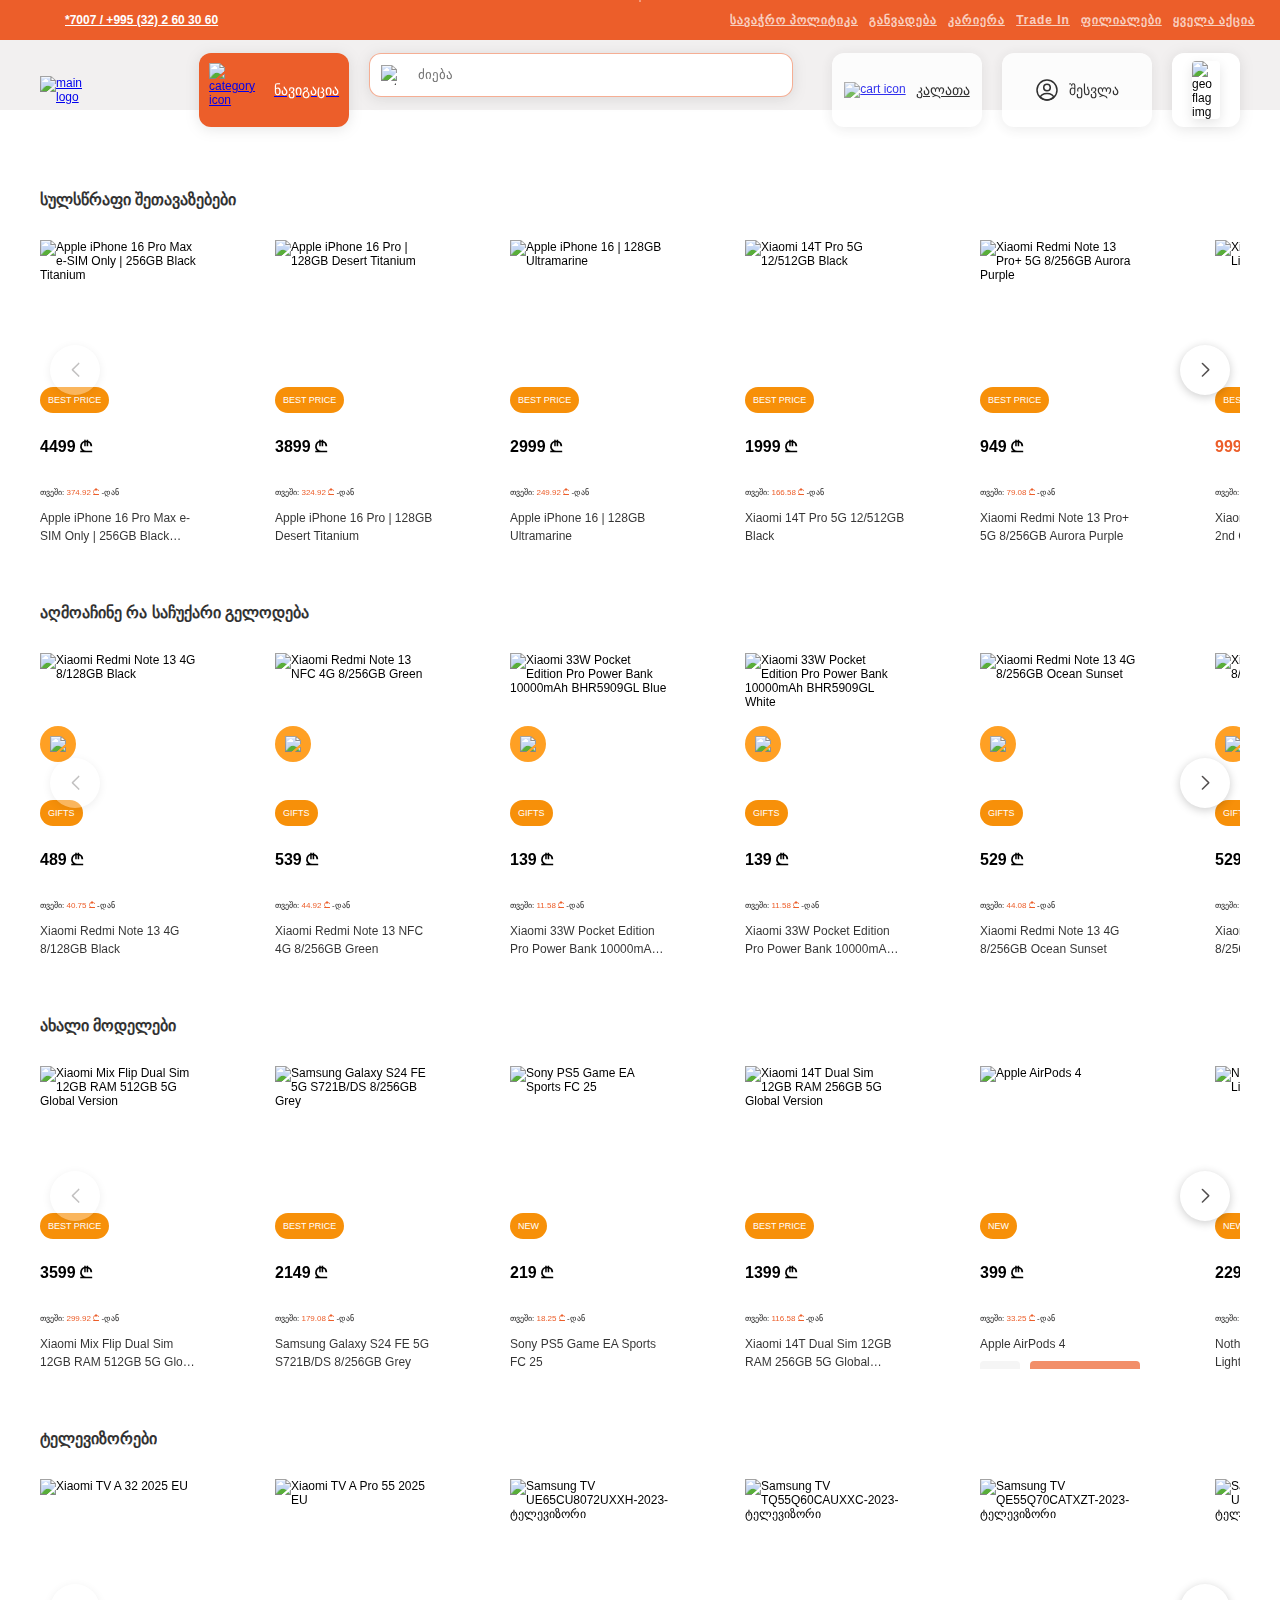
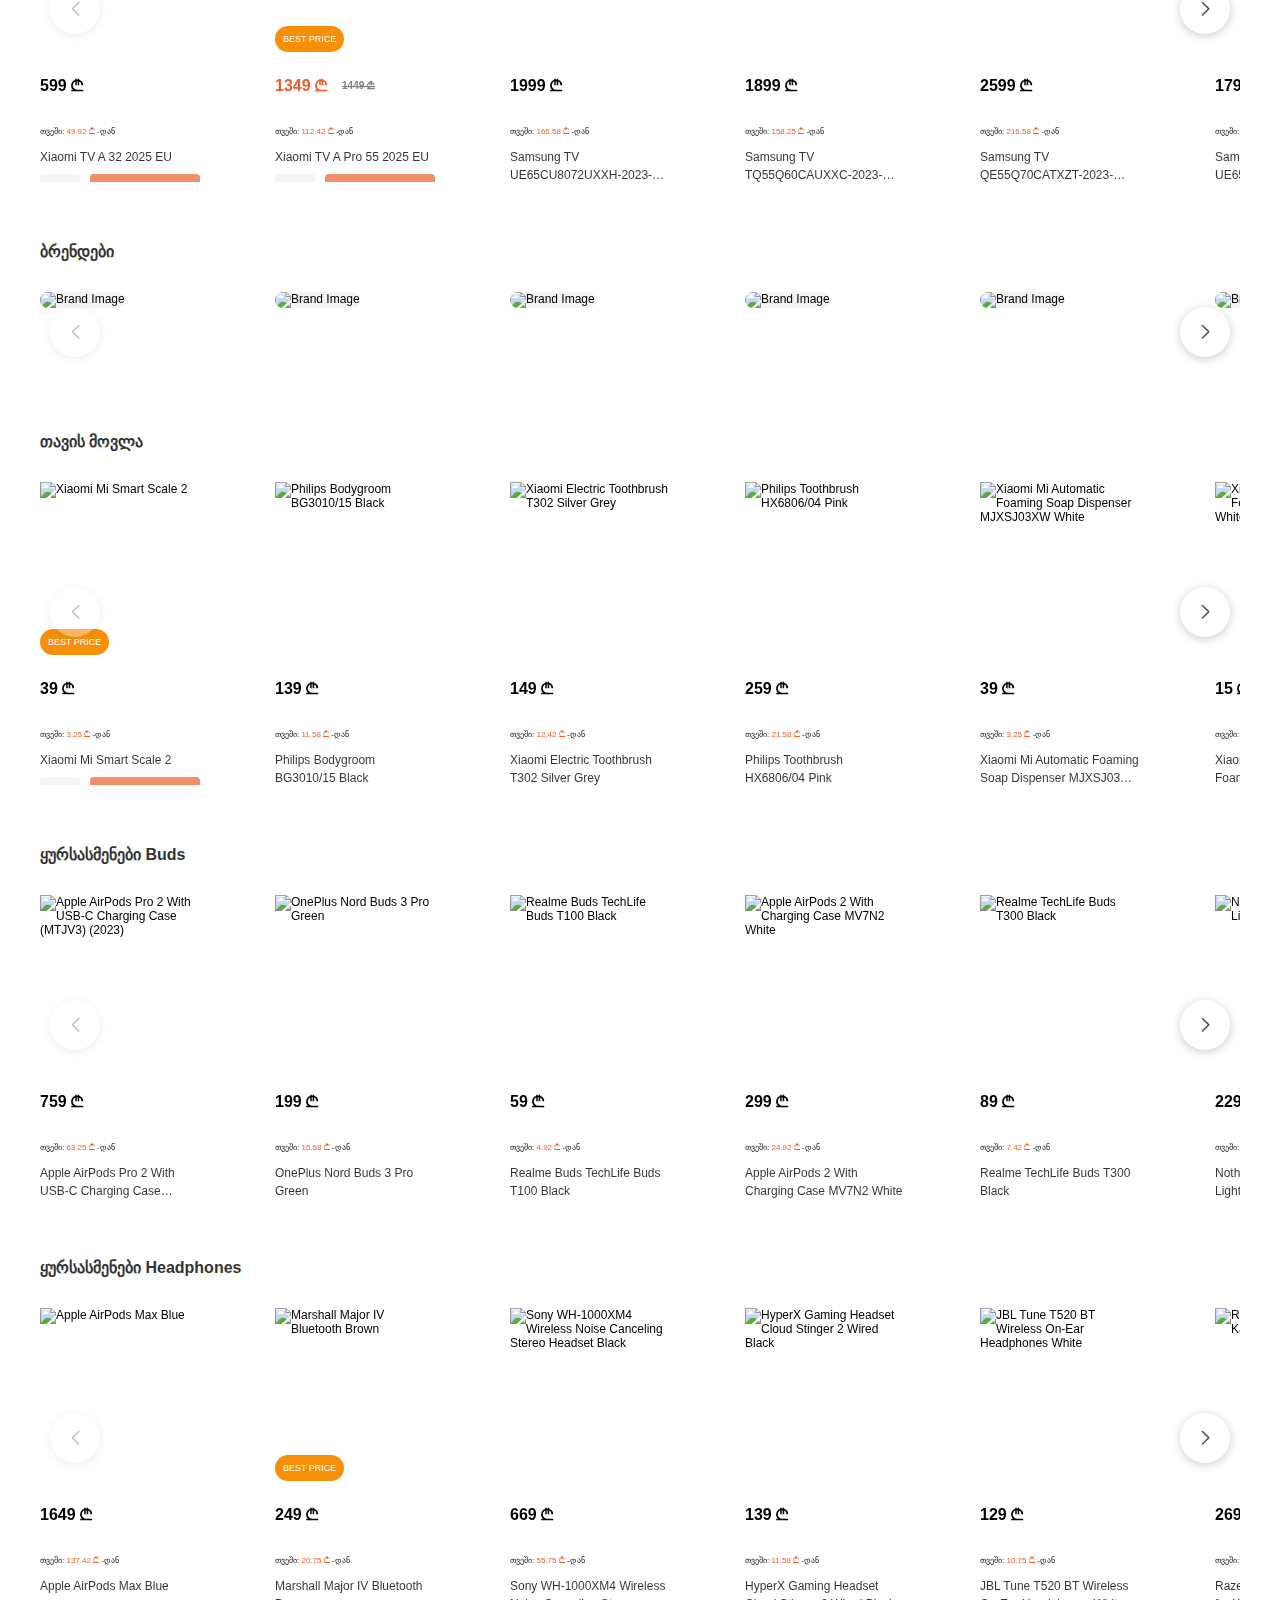
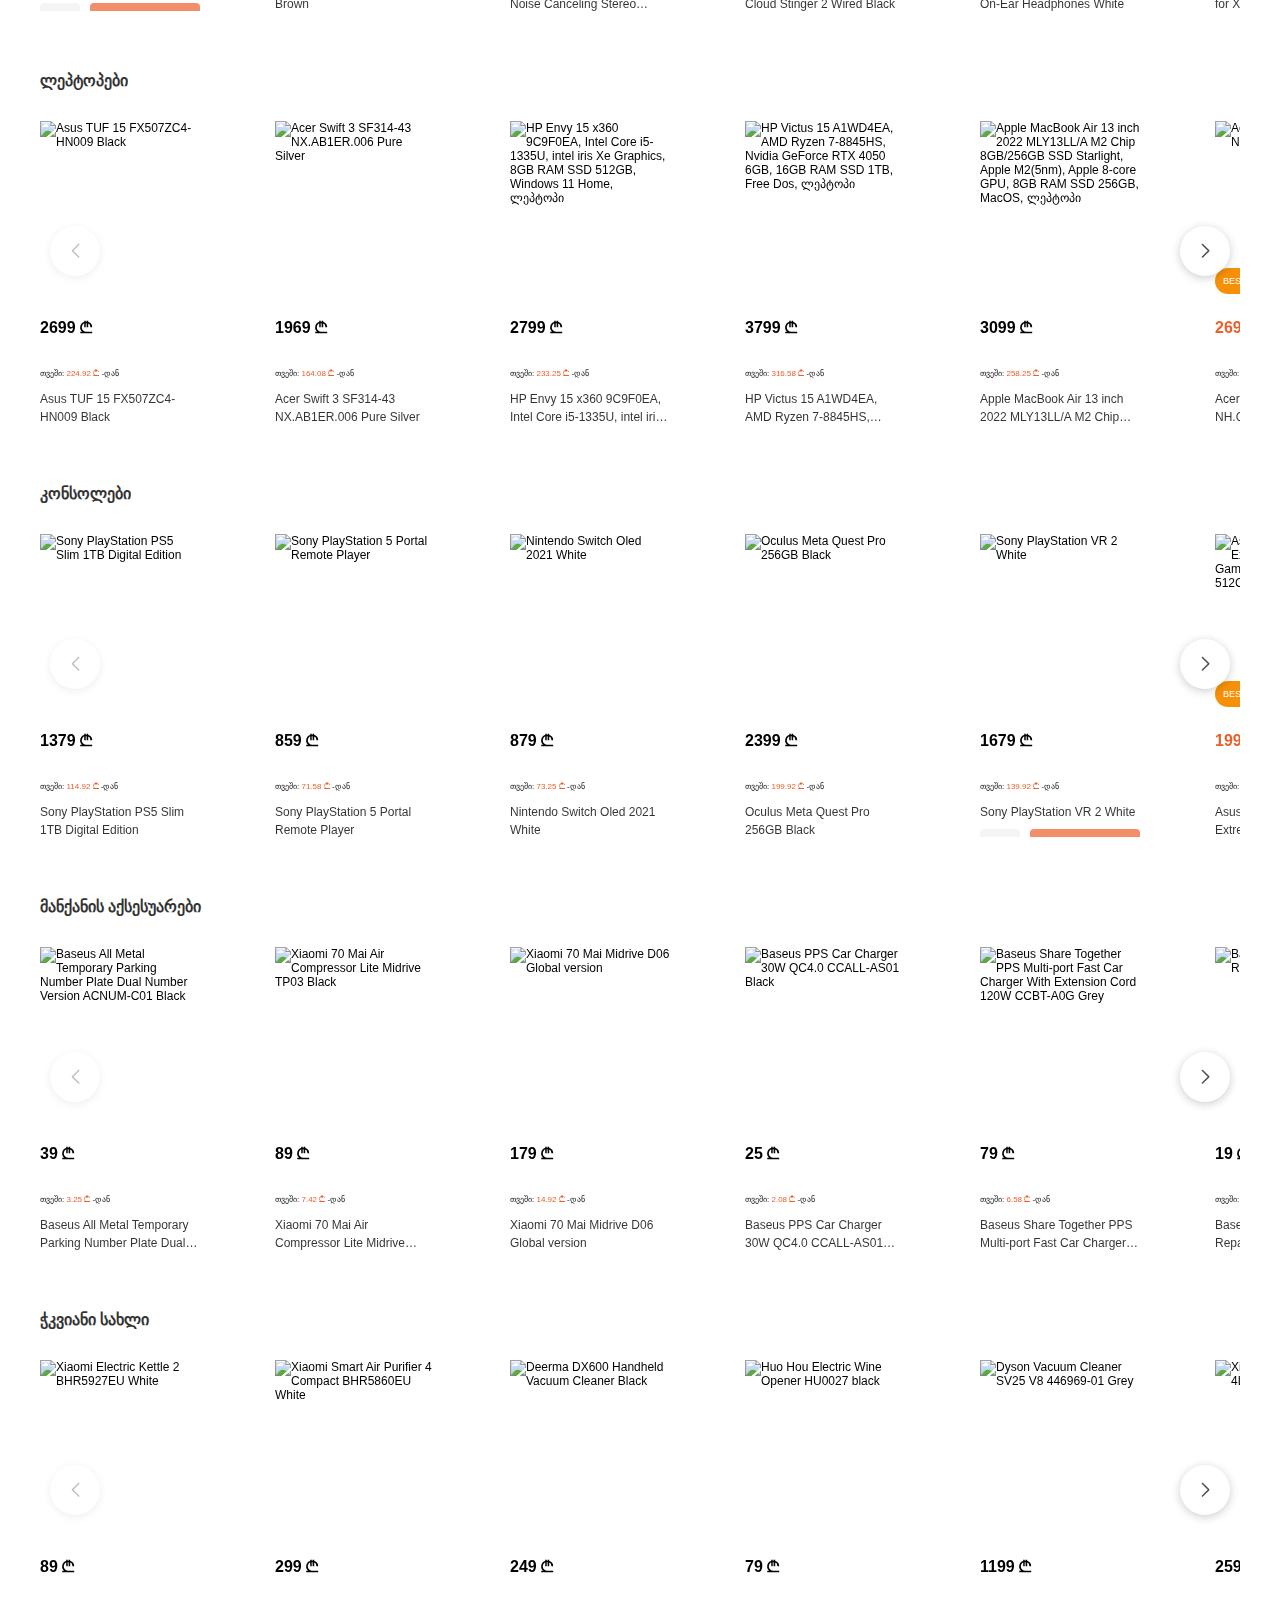
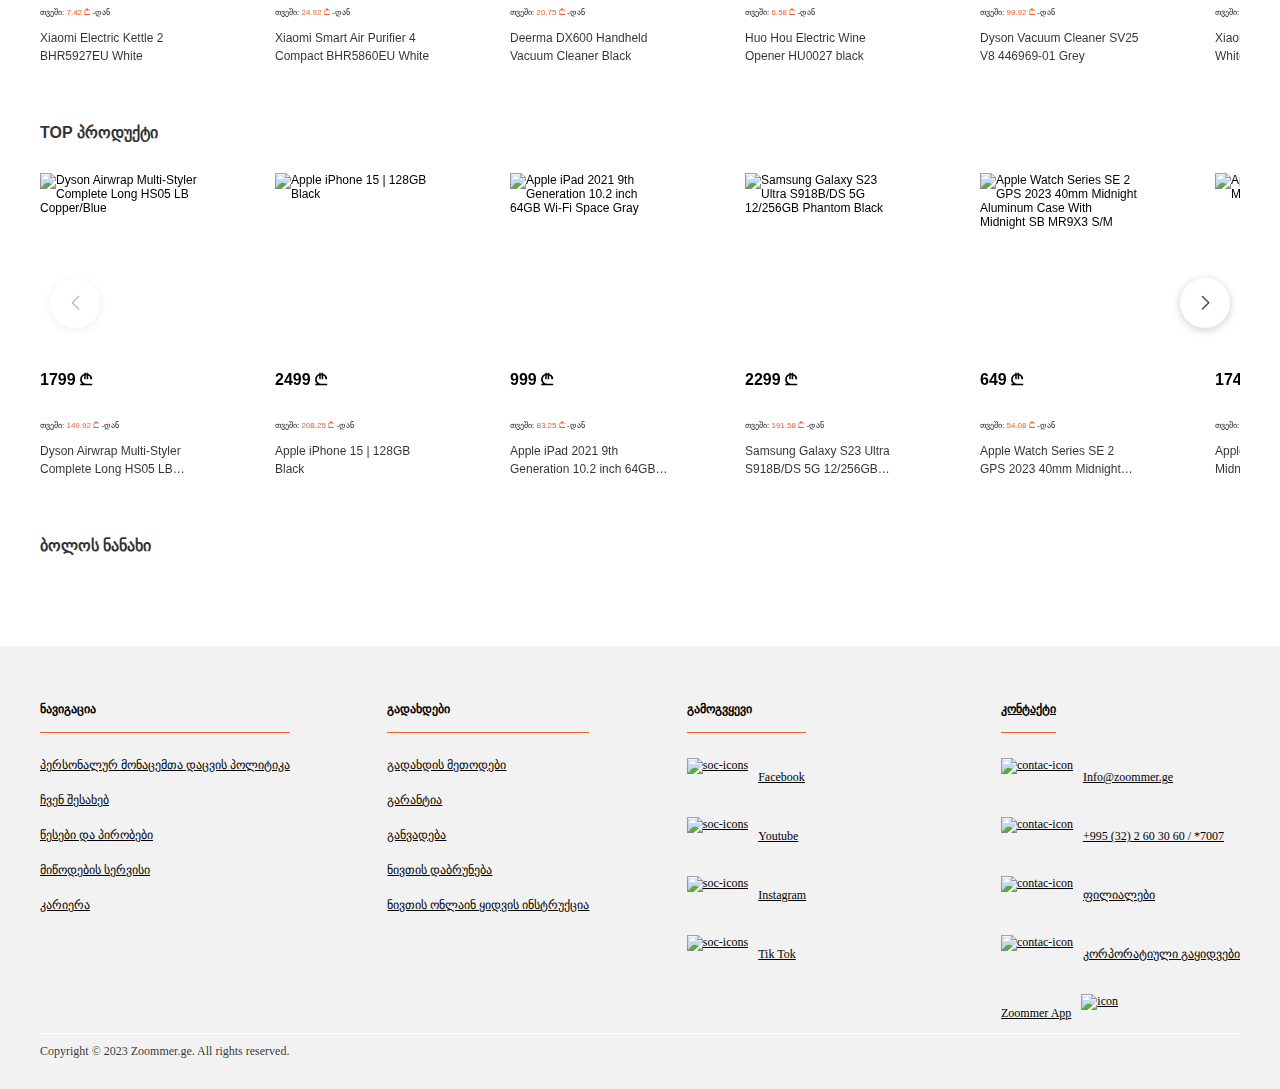
==== commit 1503de30: "class name" ====
--- a/index.html
+++ b/index.html
@@ -22,108 +22,88 @@
 
 
     <main>
-      <!-- <section class="first__section"> -->
-        <!-- Categories will be dynamically generated here -->
-        <!-- <div class="first__section-categories"></div>
-   -->
-        <!-- The right part of the first section: Dynamic subcategories will be injected here -->
-        <!-- <div
-          class="first__section-subcategories"
-          id="first__section-subcategories-container"
-        ></div>
-   -->
-        <!-- Swiper Component -->
-        <!-- <div class="first__section-swiper swiper-container">
-          <div class="first__section-swiper-wrapper"> -->
-            <!-- Swiper slides will be dynamically inserted here by JavaScript -->
-          <!-- </div> -->
-          <!-- Navigation controls -->
-          <!-- <div class="first__section-swiper-button-next"></div>
-          <div class="first__section-swiper-button-prev"></div>
+      <!-- პირველი სექცია -->
+      <section class="first__section">
+        <!-- პირველი სექციის მარცხენა ნაწილი.. aside-ს რომ გავს.. კატეგორიების ბლოკი -->
+        <div class="first__section-categories">
+          <!-- და აქ გვექნება 8 კატეგორია.. თითოეული ჩავსვათ დივში და თითოეული დივში 
+            უნდა გვქონდეს აიქონი და და კატეგორიის სახელი.. ზუმერის გვერდზე h4ით არის ეს ნაწილი გაკეთებული -->
         </div>
-      </section> -->
-  
-     
-
+        <!-- პირველი სექციის მარჯვენა ნაწილი.. მთავარი სლაიდერის კონტეინერი -->
+        <div class="first__section-swiper"></div>
+      </section>
 
       <!-- საერთო კონტეინერი ყველა სლაიდერის კონტეინერებისათვის და ბოლოს ნანახი კონტეინერისათვის -->
-      <section class="slidersMainBox">
-        <div class="swiper mySwiper1">
-          <div class="swiper-wrapper"></div>
+      <section class="slidersMainBox slider123">
+        <div class="swiper swiper-costum-style mySwiper1">
+          <div class="swiper-wrapper swiper-wrapper-costum-style"></div>
           <div class="swiper-button-next"></div>
           <div class="swiper-button-prev"></div>
         </div>
-        <div class="swiper mySwiper2">
-          <div class="swiper-wrapper"></div>
+        <div class="swiper swiper-costum-style mySwiper2">
+          <div class="swiper-wrapper swiper-wrapper-costum-style"></div>
           <div class="swiper-button-next"></div>
           <div class="swiper-button-prev"></div>
         </div>
-        <div class="swiper mySwiper3">
-          <div class="swiper-wrapper"></div>
+        <div class="swiper swiper-costum-style mySwiper3">
+          <div class="swiper-wrapper swiper-wrapper-costum-style"></div>
           <div class="swiper-button-next"></div>
           <div class="swiper-button-prev"></div>
         </div>
-        <div class="swiper mySwiper4">
-          <div class="swiper-wrapper"></div>
+        <div class="swiper  swiper-costum-style mySwiper4">
+          <div class="swiper-wrapper swiper-wrapper-costum-style"></div>
           <div class="swiper-button-next"></div>
           <div class="swiper-button-prev"></div>
         </div>
-        <div class="swiper mySwiper5">
-          <div class="swiper-wrapper swiper5Boxes"></div>
+        <div class="swiper  swiper-costum-style mySwiper5">
+          <div class="swiper-wrapper  swiper-wrapper-costum-style swiper5Boxes"></div>
           <div class="swiper-button-next swiper5button"></div>
           <div class="swiper-button-prev swiper5button"></div>
         </div>
-        <div class="swiper mySwiper6">
-          <div class="swiper-wrapper"></div>
+        <div class="swiper swiper-costum-style mySwiper6">
+          <div class="swiper-wrapper swiper-wrapper-costum-style"></div>
           <div class="swiper-button-next"></div>
           <div class="swiper-button-prev"></div>
         </div>
-        <div class="swiper mySwiper7">
-          <div class="swiper-wrapper"></div>
+        <div class="swiper swiper-costum-style mySwiper7">
+          <div class="swiper-wrapper swiper-wrapper-costum-style"></div>
           <div class="swiper-button-next"></div>
           <div class="swiper-button-prev"></div>
         </div>
-        <div class="swiper mySwiper8">
-          <div class="swiper-wrapper"></div>
+        <div class="swiper swiper-costum-style mySwiper8">
+          <div class="swiper-wrapper swiper-wrapper-costum-style"></div>
           <div class="swiper-button-next"></div>
           <div class="swiper-button-prev"></div>
         </div>
-        <div class="swiper mySwiper9">
-          <div class="swiper-wrapper"></div>
+        <div class="swiper  swiper-costum-style mySwiper9">
+          <div class="swiper-wrapper swiper-wrapper-costum-style"></div>
           <div class="swiper-button-next"></div>
           <div class="swiper-button-prev"></div>
         </div>
-        <div class="swiper mySwiper10">
-          <div class="swiper-wrapper"></div>
+        <div class="swiper swiper-costum-style mySwiper10">
+          <div class="swiper-wrapper swiper-wrapper-costum-style"></div>
           <div class="swiper-button-next"></div>
           <div class="swiper-button-prev"></div>
         </div>
-        <div class="swiper mySwiper11">
-          <div class="swiper-wrapper"></div>
+        <div class="swiper  swiper-costum-style mySwiper11">
+          <div class="swiper-wrapper swiper-wrapper-costum-style"></div>
           <div class="swiper-button-next"></div>
           <div class="swiper-button-prev"></div>
         </div>
-        <div class="swiper mySwiper12">
-          <div class="swiper-wrapper"></div>
+        <div class="swiper swiper-costum-style mySwiper12">
+          <div class="swiper-wrapper swiper-wrapper-costum-style"></div>
           <div class="swiper-button-next"></div>
           <div class="swiper-button-prev"></div>
         </div>
-        <div class="swiper mySwiper13">
-          <div class="swiper-wrapper"></div>
+        <div class="swiper swiper-costum-style mySwiper13">
+          <div class="swiper-wrapper swiper-wrapper-costum-style"></div>
           <div class="swiper-button-next"></div>
           <div class="swiper-button-prev"></div>
         </div>
-        <div class="swiper mySwiper14">
-          <div class="swiper-wrapper"></div>
+        <div class="swiper swiper-costum-style mySwiper14">
+          <div class="swiper-wrapper swiper-wrapper-costum-style"></div>
         </div>
       </section>
-
-      
-
-
-
-
-
     </main>
 
 
@@ -192,8 +172,7 @@
         <p>Copyright © 2023 Zoommer.ge. All rights reserved.</p>
       </div>
     </footer>
-        <!-- Maka's Swiper Library -->
-    <script src="https://unpkg.com/swiper/swiper-bundle.min.js"></script> 
+
     <script src="https://cdn.jsdelivr.net/npm/swiper@11/swiper-bundle.min.js"></script>
     <script src="script.js"></script>
   </body>
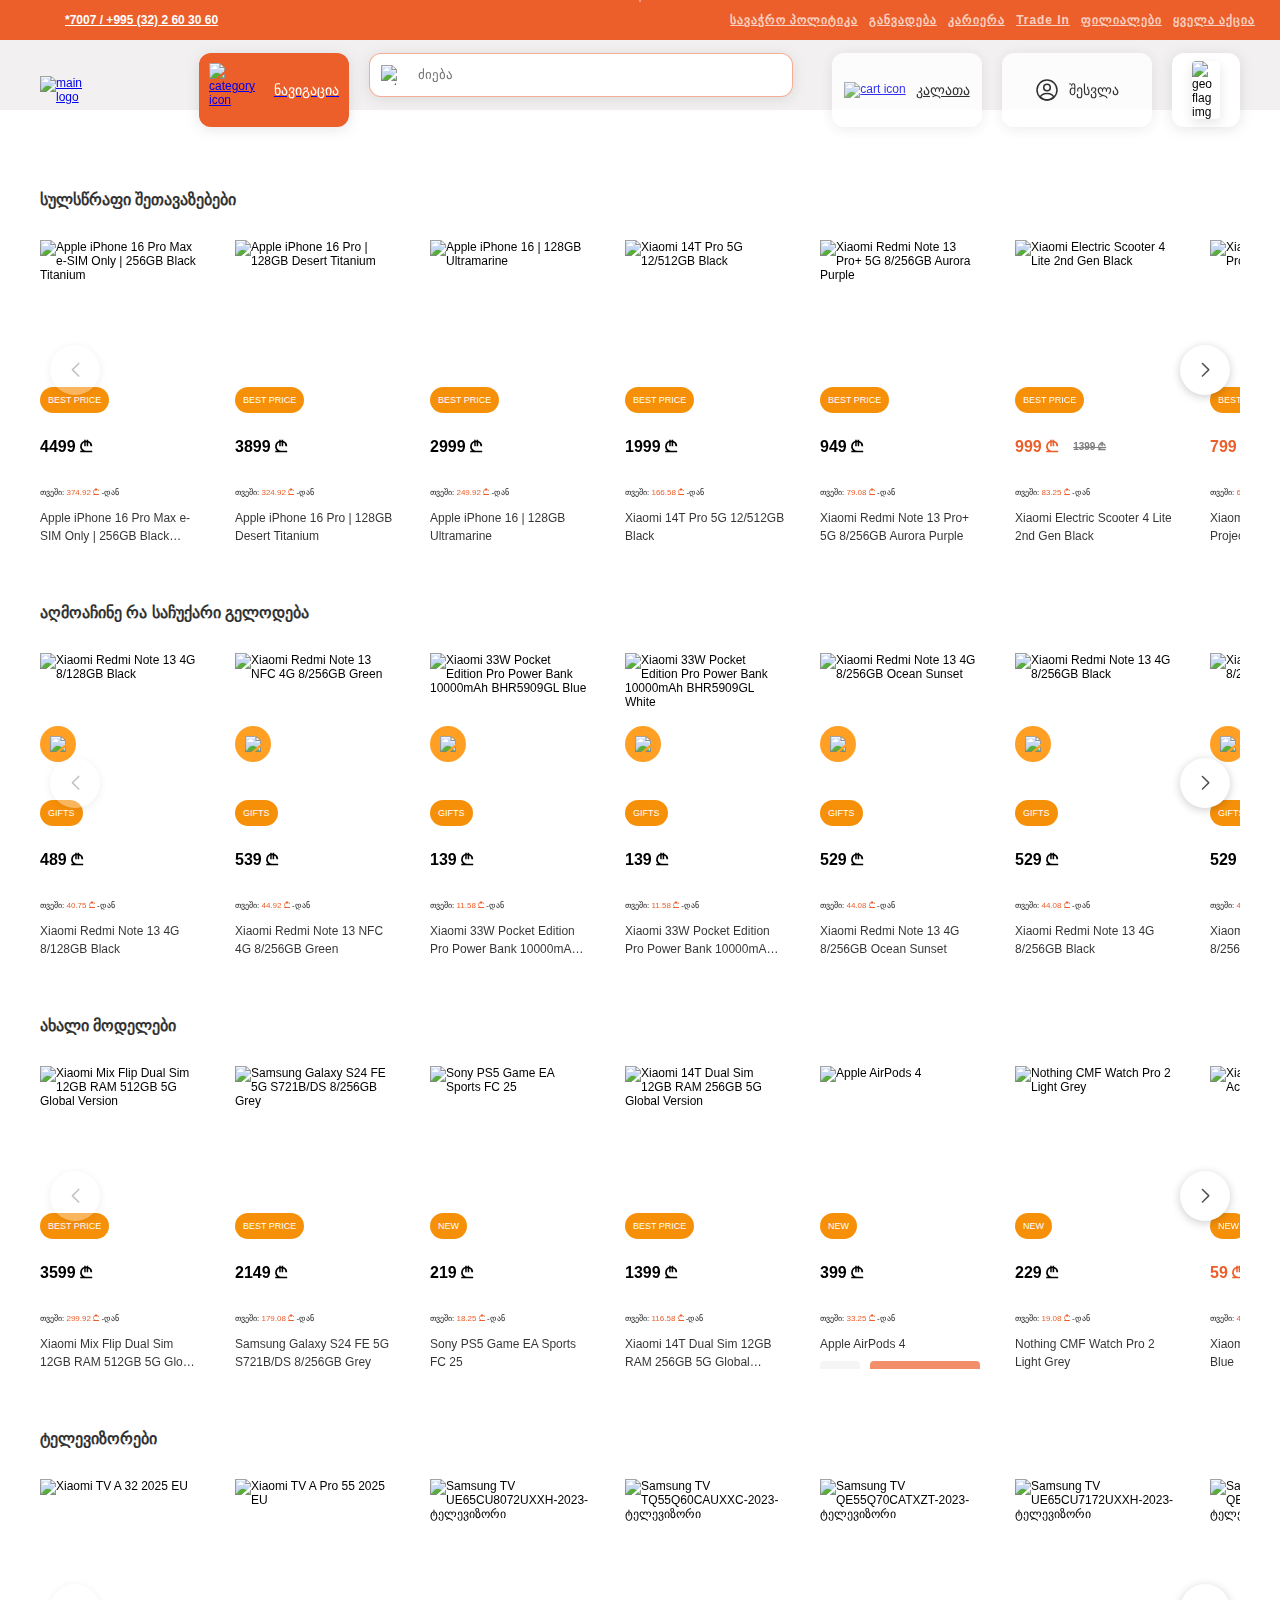
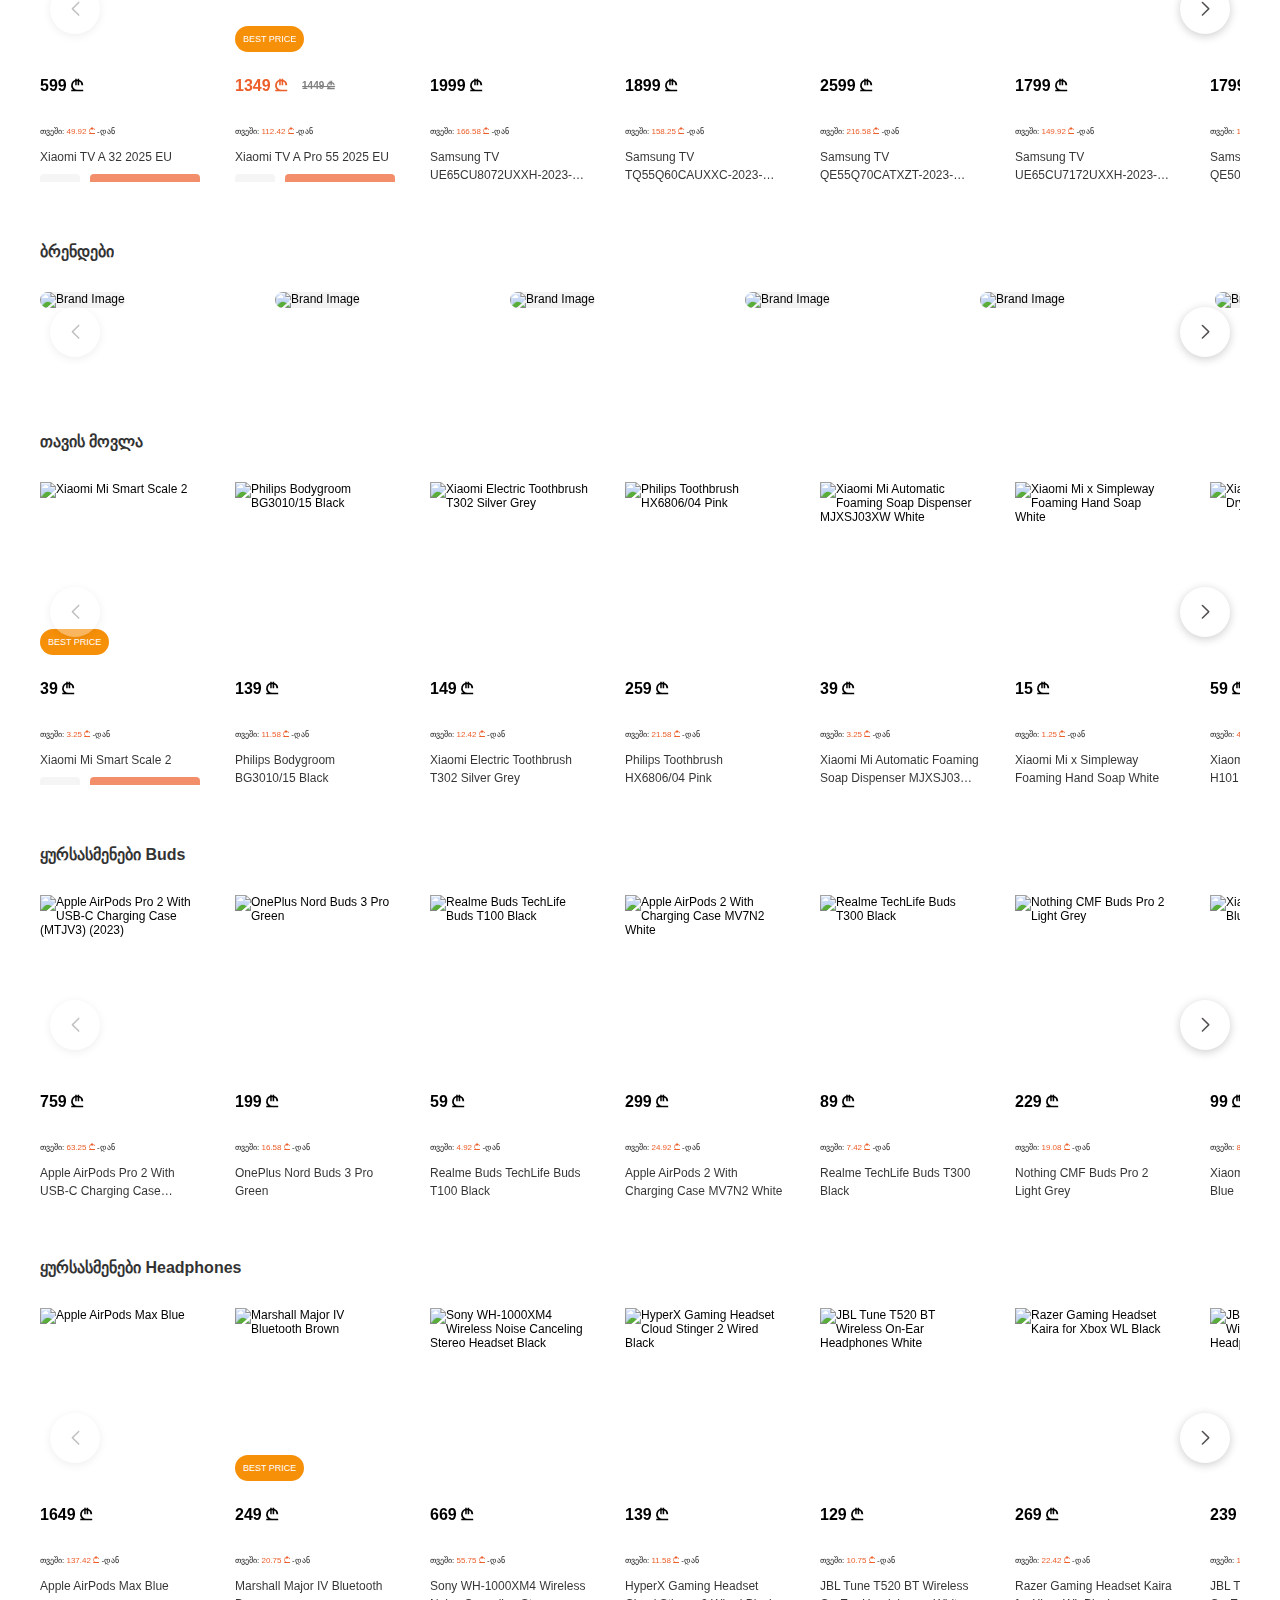
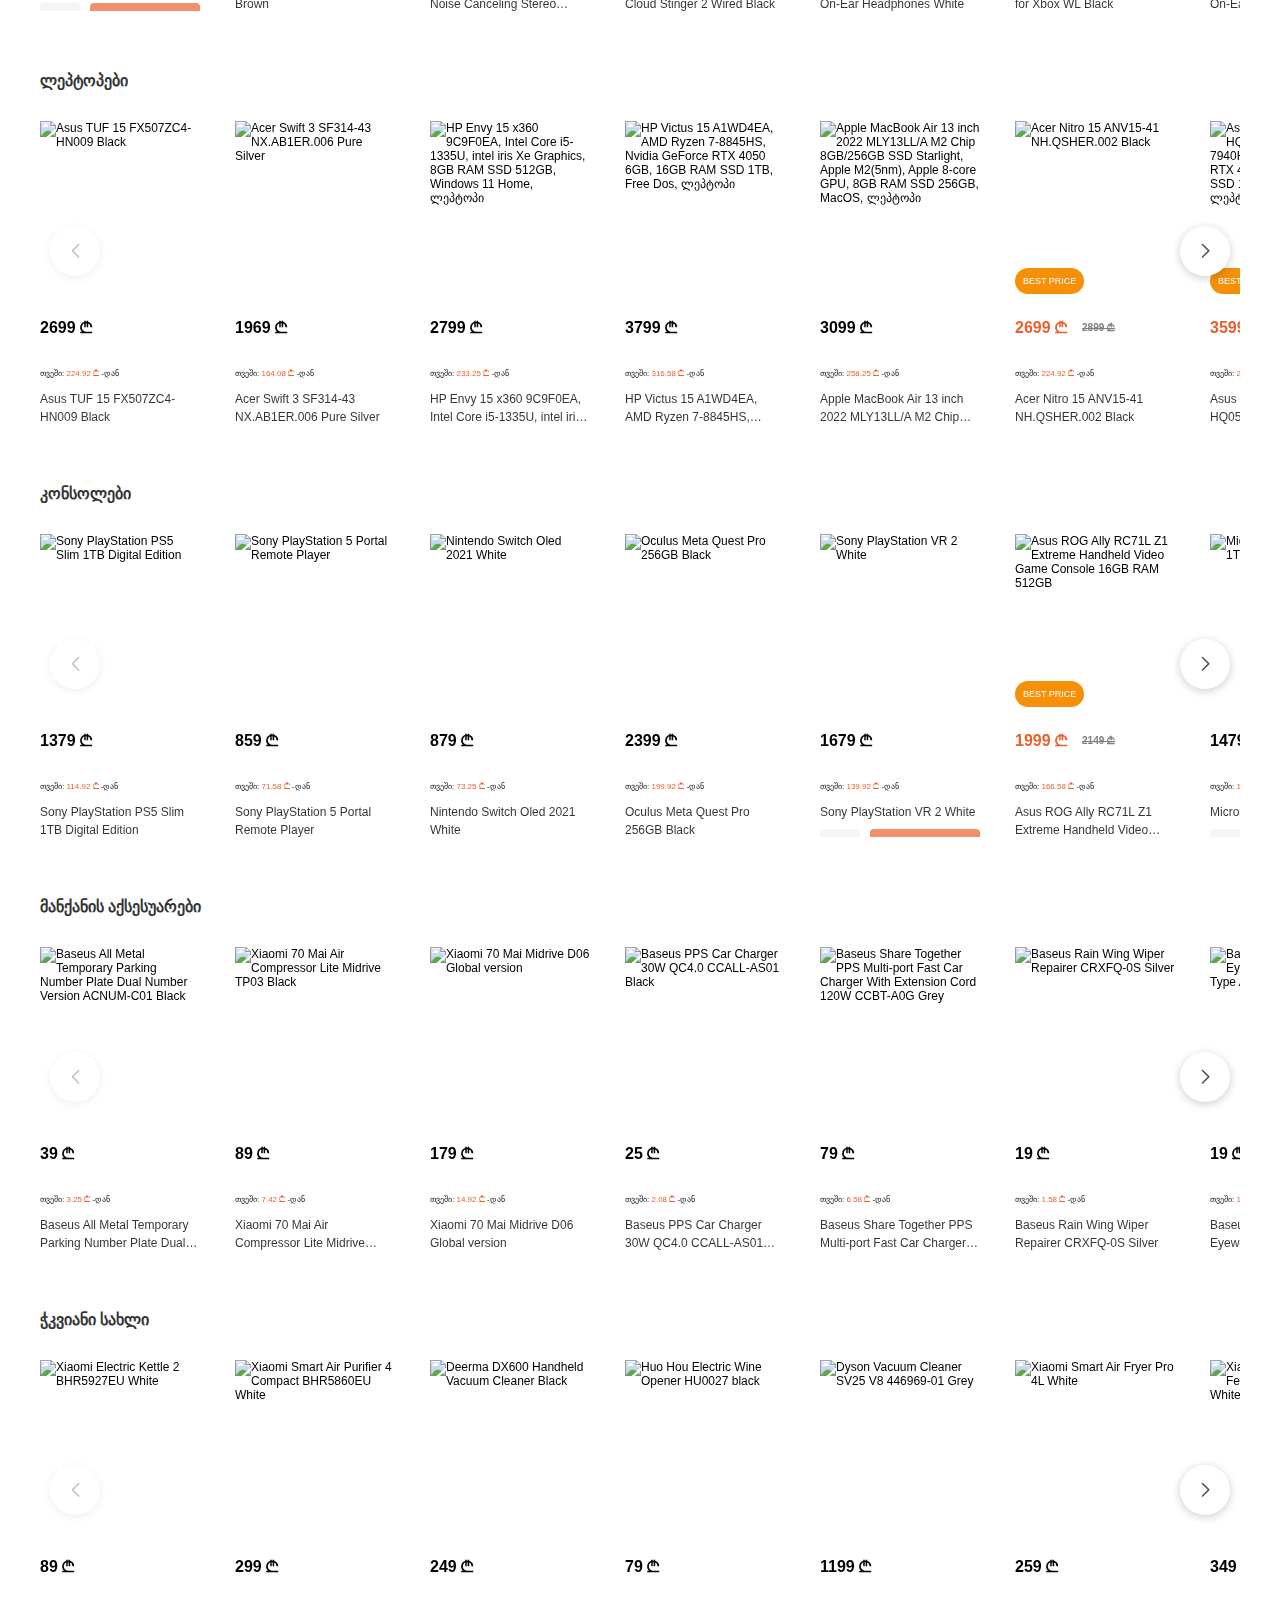
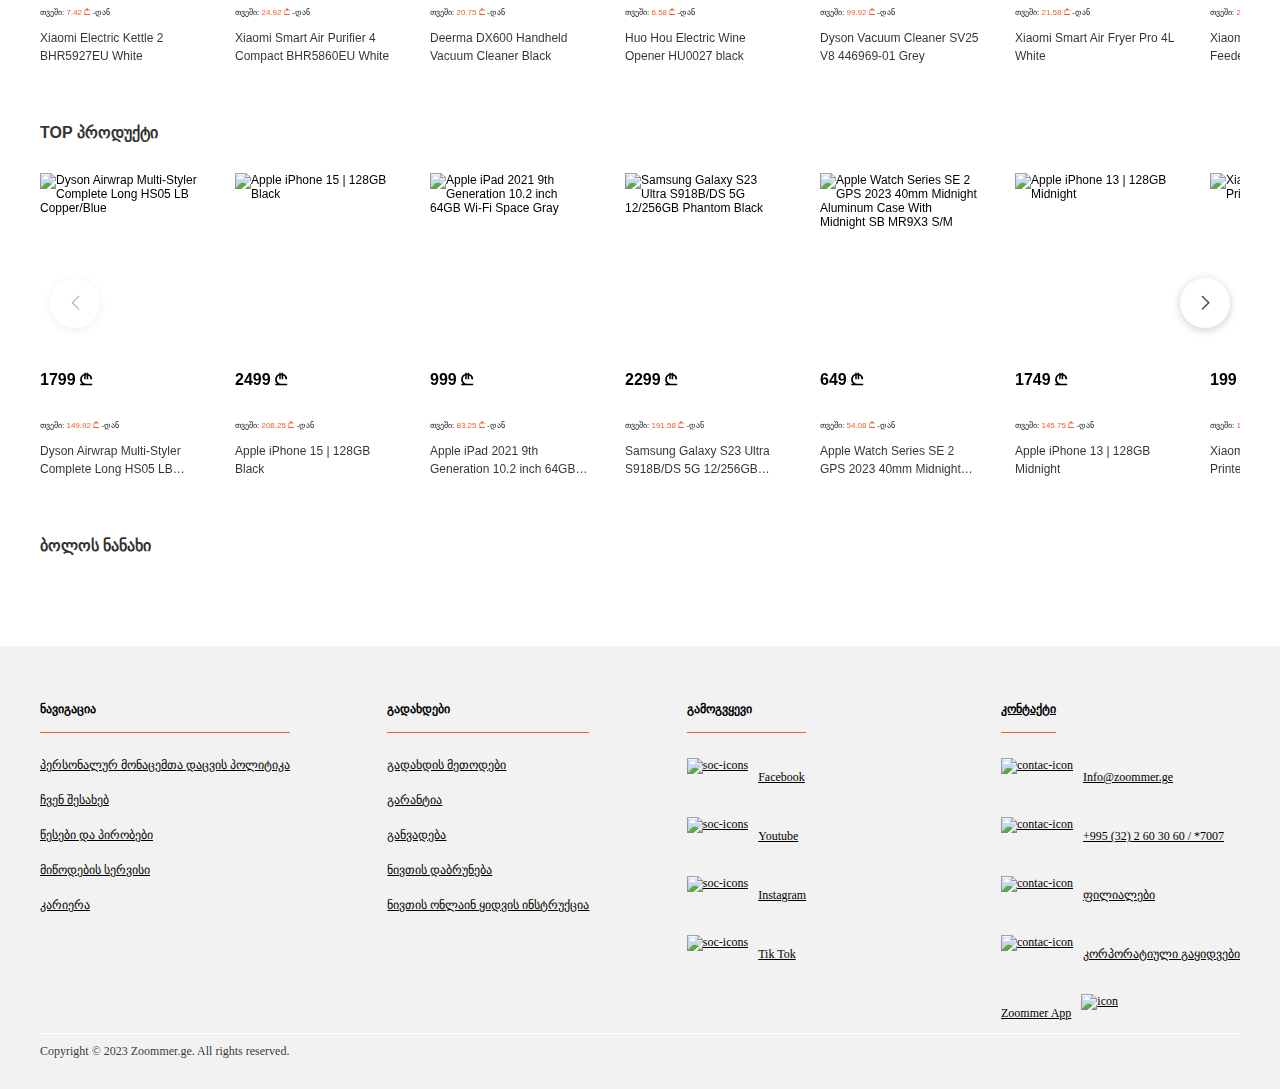
==== commit 7b508685: "Merge branch 'new-main' into Karseladze" ====
--- a/index.html
+++ b/index.html
@@ -22,16 +22,29 @@
 
 
     <main>
-      <!-- პირველი სექცია -->
-      <section class="first__section">
-        <!-- პირველი სექციის მარცხენა ნაწილი.. aside-ს რომ გავს.. კატეგორიების ბლოკი -->
-        <div class="first__section-categories">
-          <!-- და აქ გვექნება 8 კატეგორია.. თითოეული ჩავსვათ დივში და თითოეული დივში 
-            უნდა გვქონდეს აიქონი და და კატეგორიის სახელი.. ზუმერის გვერდზე h4ით არის ეს ნაწილი გაკეთებული -->
-        </div>
-        <!-- პირველი სექციის მარჯვენა ნაწილი.. მთავარი სლაიდერის კონტეინერი -->
-        <div class="first__section-swiper"></div>
-      </section>
+      <!-- <section class="first__section"> -->
+        <!-- Categories will be dynamically generated here -->
+        <!-- <div class="first__section-categories"></div>
+   -->
+        <!-- The right part of the first section: Dynamic subcategories will be injected here -->
+        <!-- <div
+          class="first__section-subcategories"
+          id="first__section-subcategories-container"
+        ></div>
+   -->
+        <!-- Swiper Component -->
+        <!-- <div class="first__section-swiper swiper-container">
+          <div class="first__section-swiper-wrapper"> -->
+            <!-- Swiper slides will be dynamically inserted here by JavaScript -->
+          <!-- </div> -->
+          <!-- Navigation controls -->
+          <!-- <div class="first__section-swiper-button-next"></div>
+          <div class="first__section-swiper-button-prev"></div>
+        </div>
+      </section> -->
+  
+     
+
 
       <!-- საერთო კონტეინერი ყველა სლაიდერის კონტეინერებისათვის და ბოლოს ნანახი კონტეინერისათვის -->
       <section class="slidersMainBox slider123">
@@ -104,6 +117,13 @@
           <div class="swiper-wrapper swiper-wrapper-costum-style"></div>
         </div>
       </section>
+
+      
+
+
+
+
+
     </main>
 
 
@@ -172,7 +192,8 @@
         <p>Copyright © 2023 Zoommer.ge. All rights reserved.</p>
       </div>
     </footer>
-
+        <!-- Maka's Swiper Library -->
+    <script src="https://unpkg.com/swiper/swiper-bundle.min.js"></script> 
     <script src="https://cdn.jsdelivr.net/npm/swiper@11/swiper-bundle.min.js"></script>
     <script src="script.js"></script>
   </body>
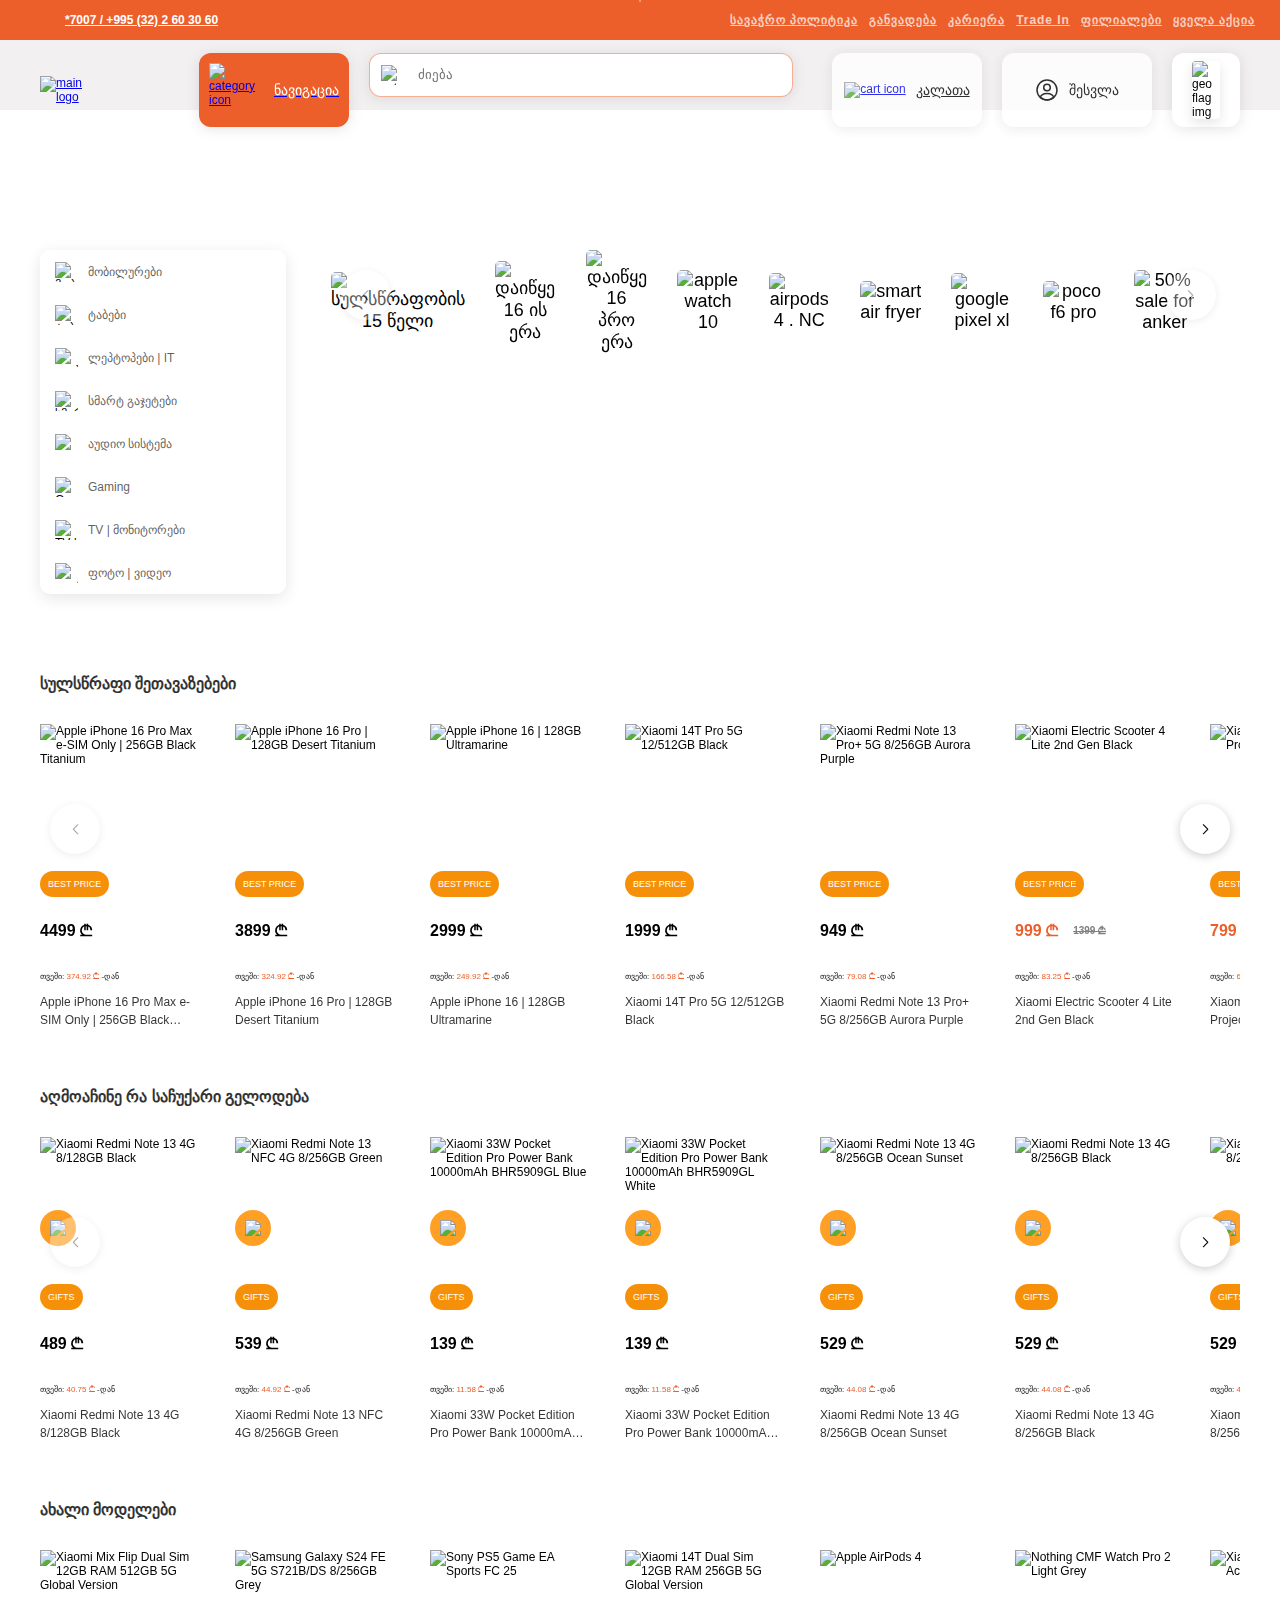
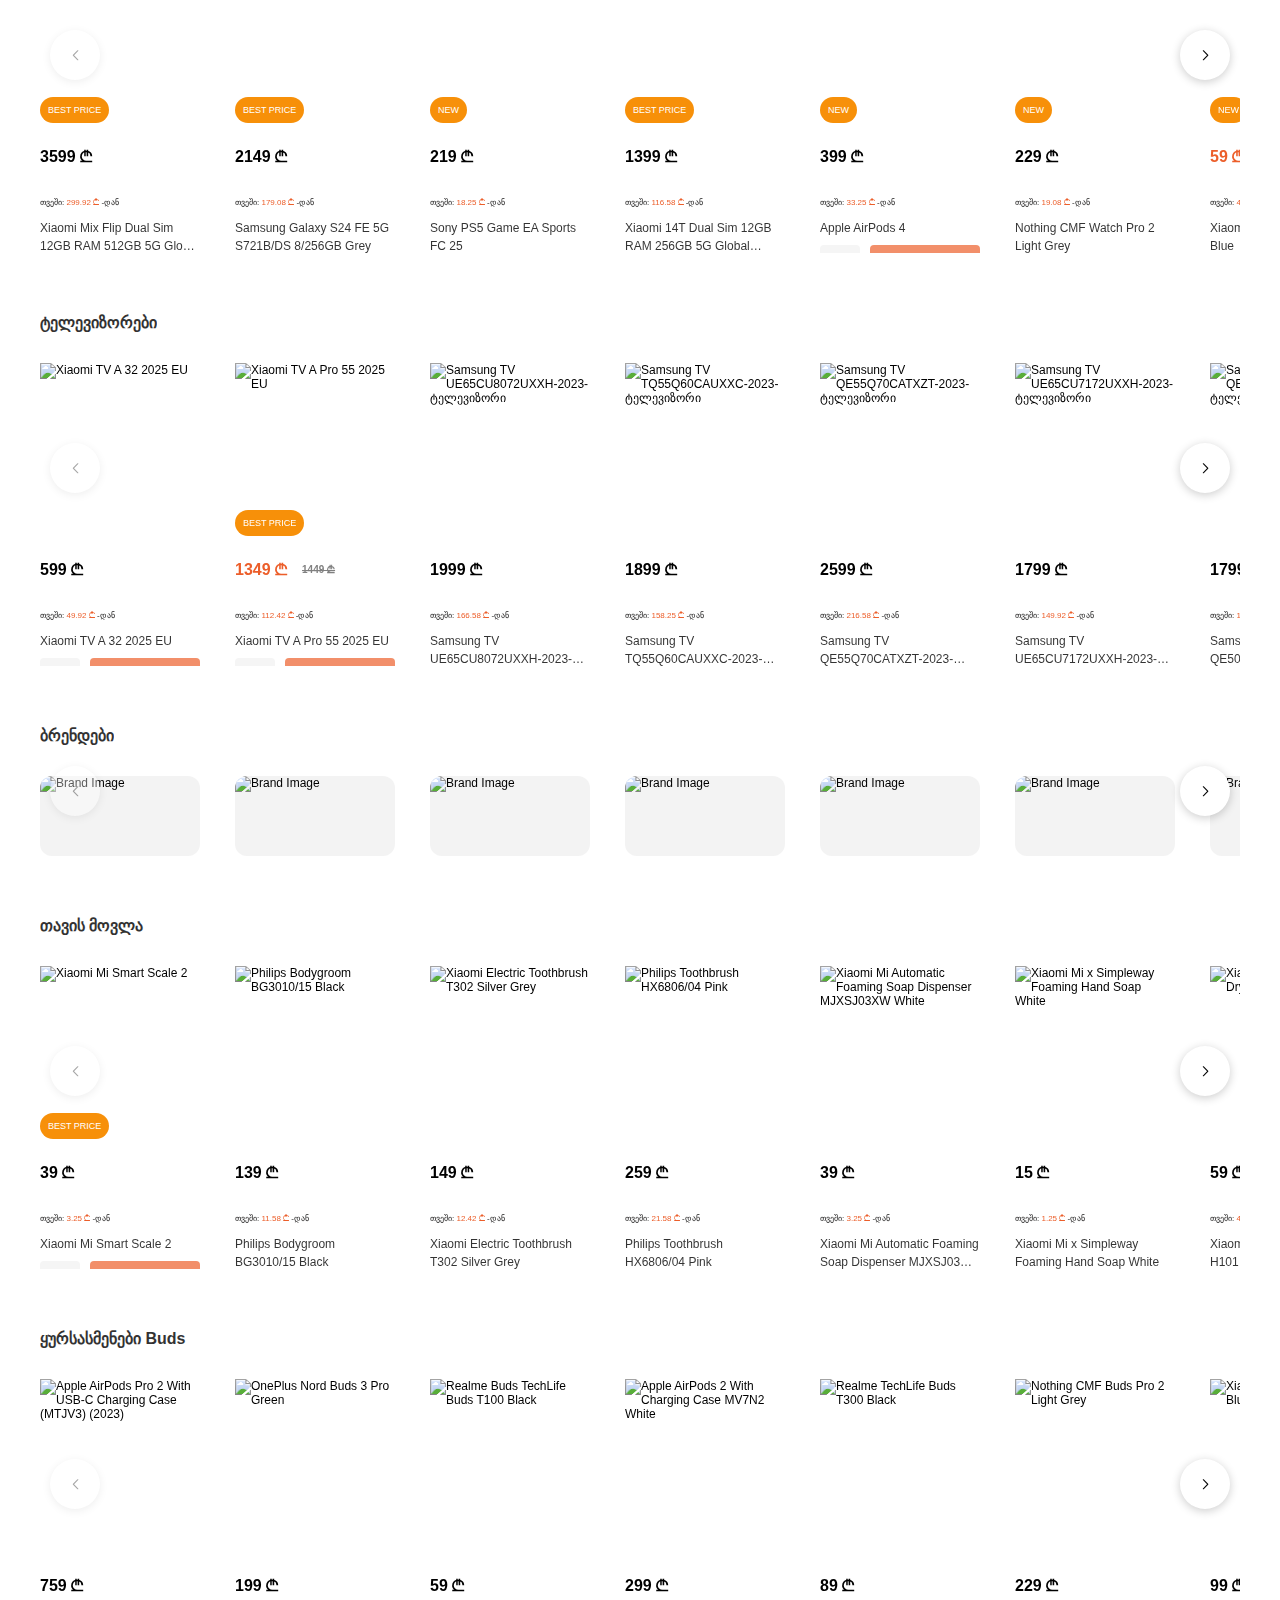
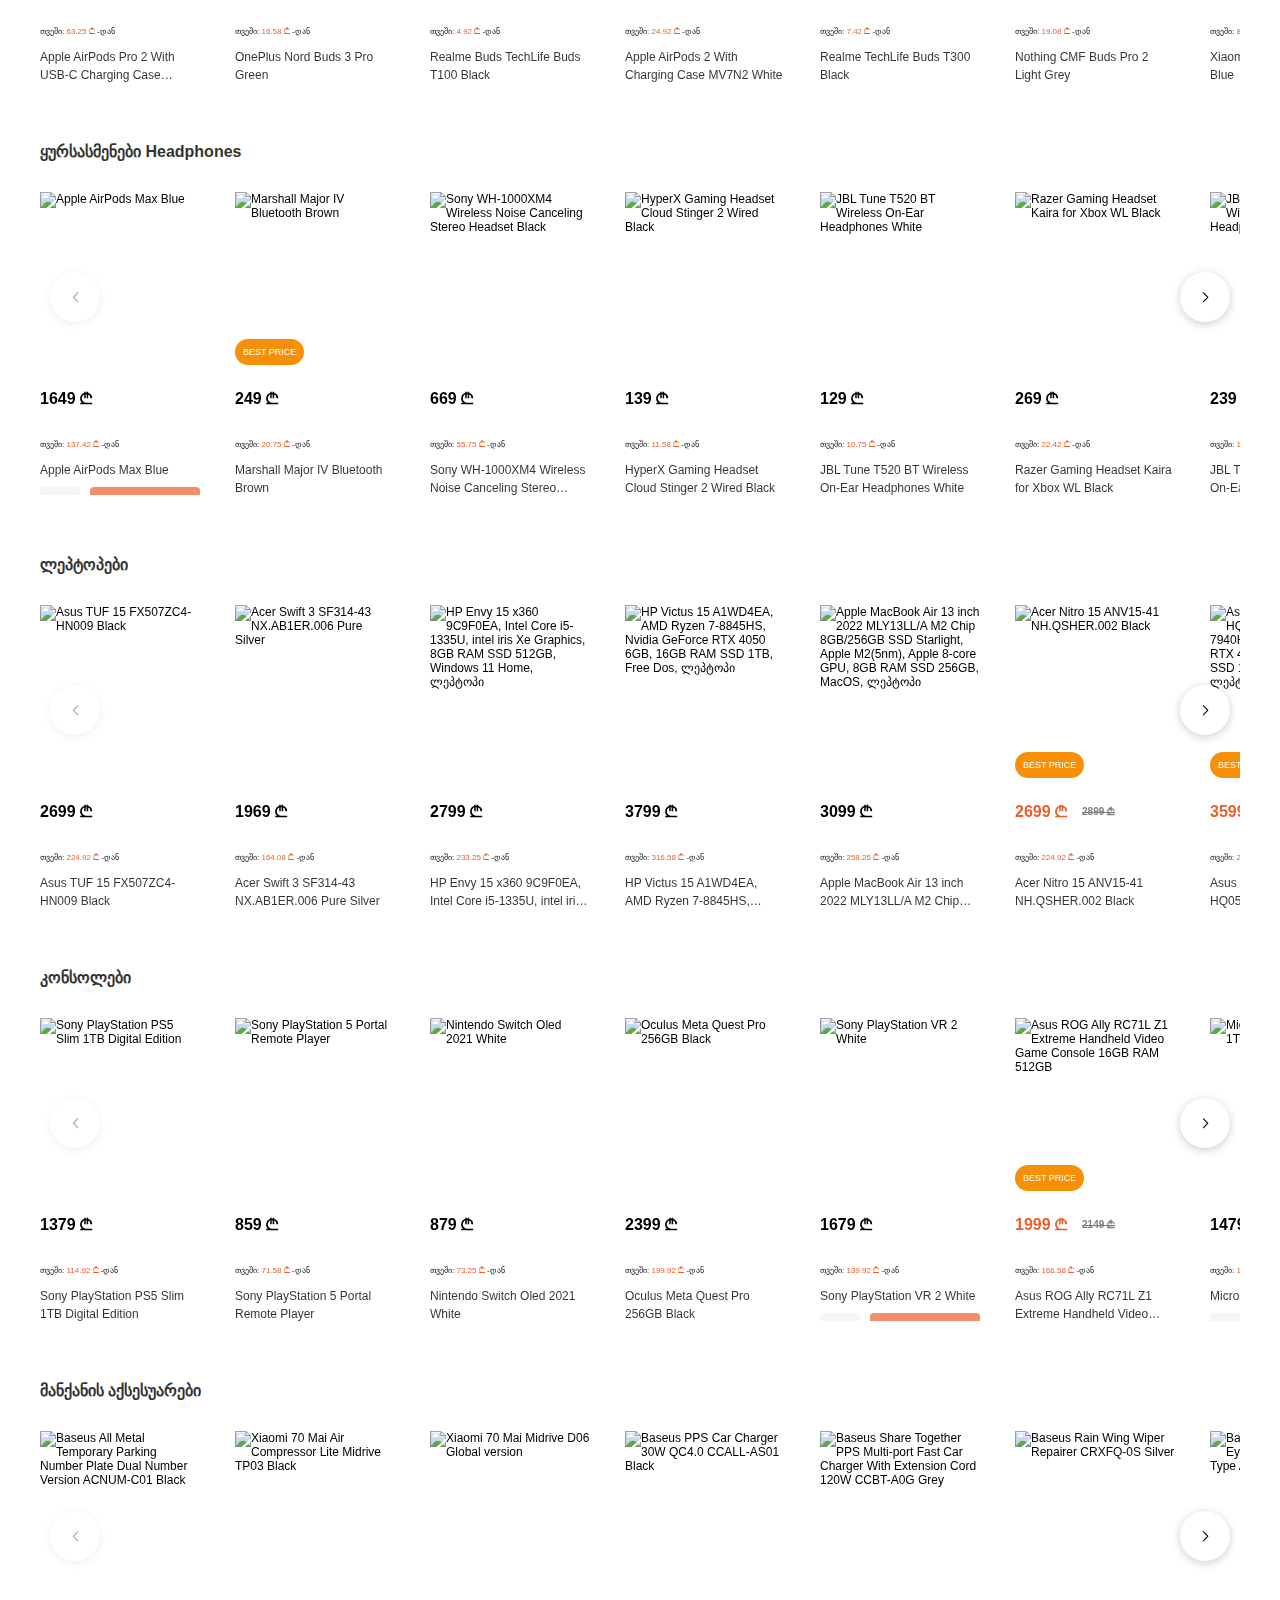
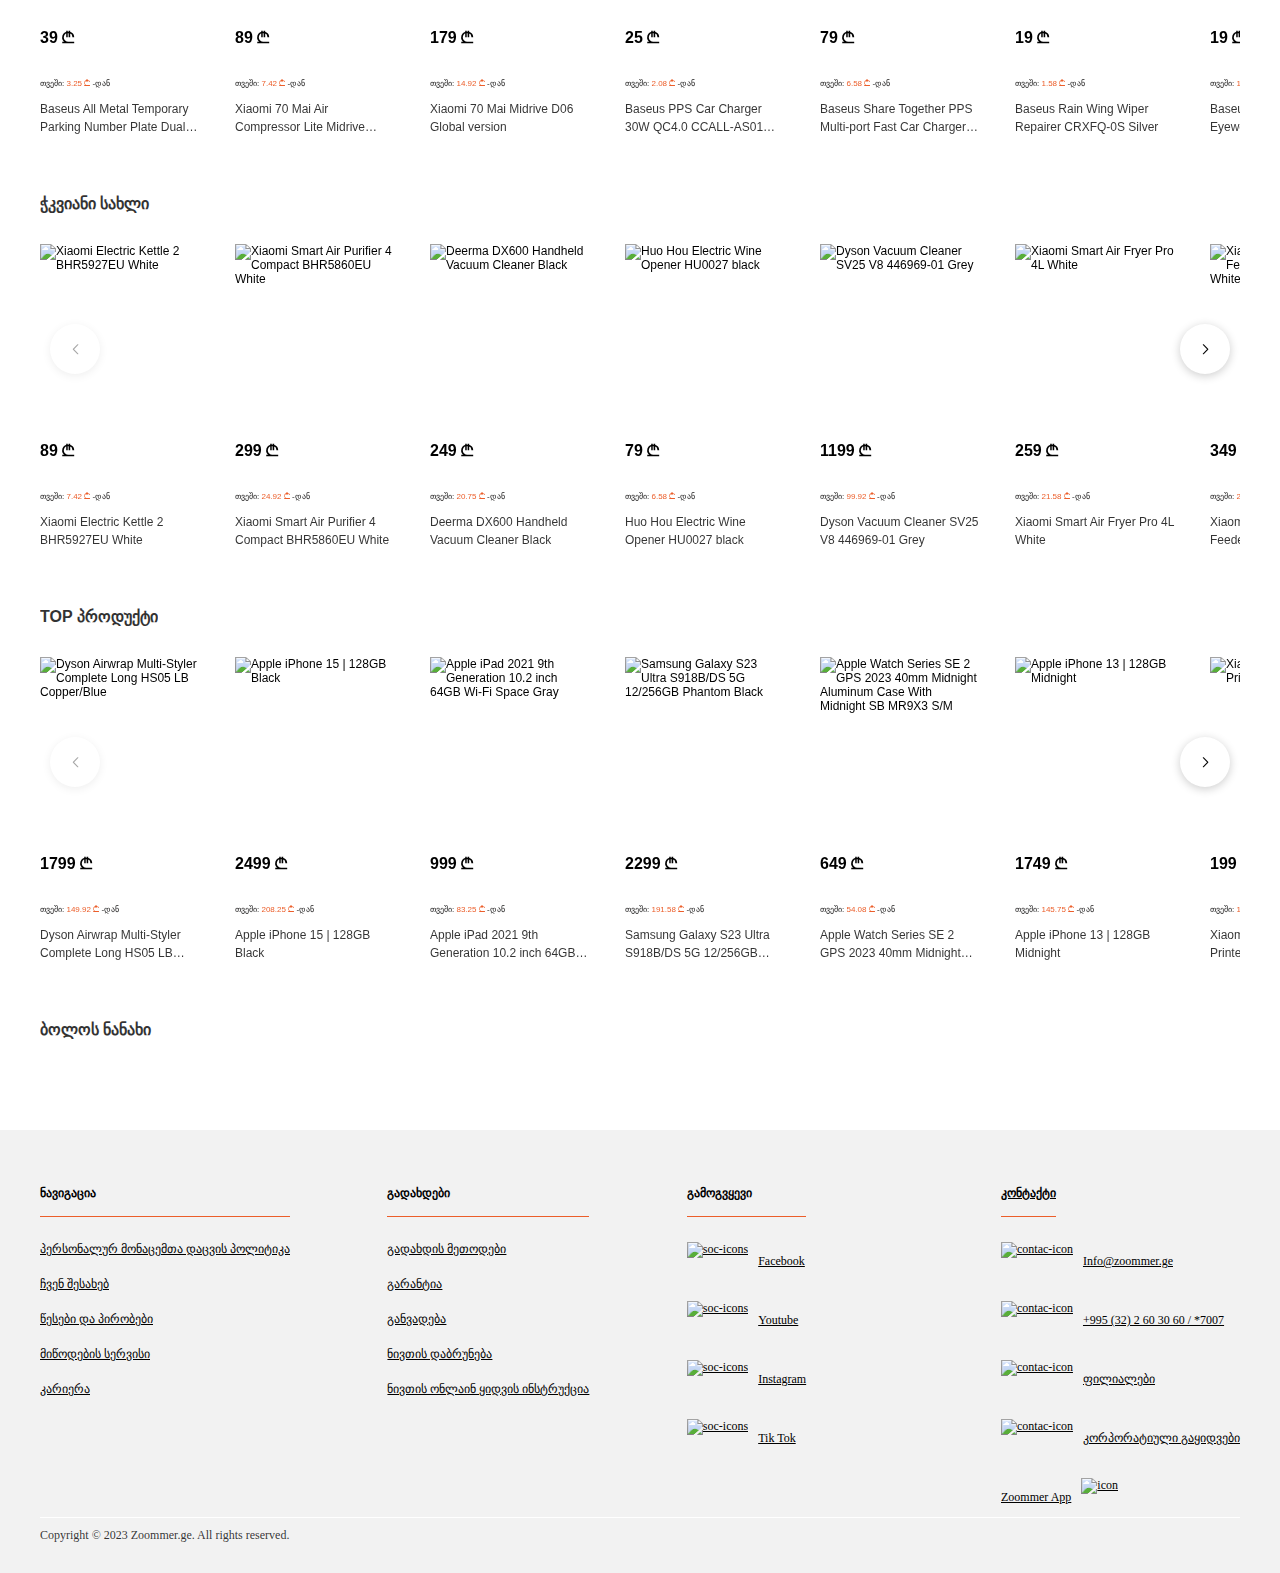
==== commit f1ccfc66: "maka's code" ====
--- a/index.html
+++ b/index.html
@@ -22,29 +22,29 @@
 
 
     <main>
-      <!-- <section class="first__section"> -->
+
+      <!-- მაკას კოდი -->
+      <section class="first__section">
+
         <!-- Categories will be dynamically generated here -->
-        <!-- <div class="first__section-categories"></div>
-   -->
+        <div class="first__section-categories"></div>
+  
         <!-- The right part of the first section: Dynamic subcategories will be injected here -->
-        <!-- <div
+        <div
           class="first__section-subcategories"
           id="first__section-subcategories-container"
         ></div>
-   -->
+  
         <!-- Swiper Component -->
-        <!-- <div class="first__section-swiper swiper-container">
-          <div class="first__section-swiper-wrapper"> -->
+        <div class="swiper swiper-container">
+          <div class="swiper-wrapper swiper-wrapper-m">
             <!-- Swiper slides will be dynamically inserted here by JavaScript -->
-          <!-- </div> -->
+          </div>
           <!-- Navigation controls -->
-          <!-- <div class="first__section-swiper-button-next"></div>
-          <div class="first__section-swiper-button-prev"></div>
-        </div>
-      </section> -->
-  
-     
-
+          <div class="swiper-button-next"></div>
+          <div class="swiper-button-prev"></div>
+        </div>
+      </section>
 
       <!-- საერთო კონტეინერი ყველა სლაიდერის კონტეინერებისათვის და ბოლოს ნანახი კონტეინერისათვის -->
       <section class="slidersMainBox slider123">
@@ -196,5 +196,6 @@
     <script src="https://unpkg.com/swiper/swiper-bundle.min.js"></script> 
     <script src="https://cdn.jsdelivr.net/npm/swiper@11/swiper-bundle.min.js"></script>
     <script src="script.js"></script>
+    <script src="ebitashvili_navbar.js"></script>
   </body>
 </html>--- a/css/style.css
+++ b/css/style.css
@@ -48,6 +48,355 @@
   width: 12px;
 }
 
+/* მაკას კოდი */
+
+.first__section {
+  width: 100%;
+  max-width: 1200px; /* Limits the maximum width of the section */
+  display: flex; /* Enables flexbox layout */
+  justify-content: center; /* Centers children horizontally */
+  align-items: flex-start; /* Aligns children to the top */
+  padding: 0 15px; /*Adds space inside the section */
+  margin: 140px auto 0; /* Adds space on top, centers left and right */
+  position: relative; /* Sets a positioning context for absolutely positioned children */
+}
+
+/* Categories section */
+.first__section-categories {
+  display: flex; /* Enables flexbox layout */
+  flex-direction: column; /* Stack children vertically */
+  width: 246px; /* Width of the categories section */
+  height: 344px; /* Height of the categories section */
+  padding: 0; /* No padding */
+  margin-right: 30px; /* No margin */
+  border: 0; /* No border */
+  background-color: white; /* Background color */
+  border-radius: 10px; /* Rounded corners */
+  box-shadow: 0 4px 16px rgba(0, 0, 0, 0.1); /* Shadow for depth */
+  position: relative; /* Add this line to create the positioning context */
+}
+
+/* Main Parent Category */
+.main-parent-category {
+  caret-color: transparent; /* Makes the caret invisible */
+  width: 246px; /* Sets the width of each category */
+  height: 43px;
+  display: flex;
+  align-items: center;
+  gap: 11px;
+  cursor: pointer;
+  padding: 11.5px 10px 11.5px 15px;
+}
+
+/* Changes link color on hover, visited, or active */
+.main-parent-category a:hover,
+.main-parent-category a:visited,
+.main-parent-category a:active {
+  color: black; /* Keeps link color consistent */
+  text-decoration: none; /* Ensures no underline */
+}
+/* Sets styles for category images */
+.main-parent-category a {
+  display: flex; /* Make the link behave as a block and flexbox container */
+  align-items: center; /* Vertically align the items (img and h4) */
+  text-decoration: none; /* Remove underline from links */
+  color: inherit; /* Inherit the color from the parent */
+}
+
+.main-parent-category img {
+  width: 23px; /* Fixed width for category icons */
+  height: 20px; /* Fixed height for category icons */
+  margin-right: 10px; /* Adjust space to the right of the icon */
+}
+
+.main-parent-category h4 {
+  font-weight: 500; /* Font weight for category heading */
+  font-size: 12px; /* Font size */
+  line-height: 14px; /* Line height */
+  color: rgba(0, 0, 0, 0.8);
+  opacity: 0.8; /* Opacity */
+  cursor: pointer; /* Pointer on hover */
+  margin: 0; /* Remove default margin */
+}
+
+/* Change background color of the entire parent category on hover */
+.main-parent-category:hover {
+  background-color: #f2f2f2; /* Set hover background color */
+}
+
+/* Changes link color on hover, visited, or active */
+.main-parent-category a:hover,
+.main-parent-category a:visited,
+.main-parent-category a:active {
+  color: black; /* Keeps link color consistent */
+  text-decoration: none; /* Ensures no underline */
+}
+
+/* Subcategories menu - fixed width */
+.subcategories-menu {
+  height: 525px;
+  display: none;
+  position: absolute;
+  top: 0; /* Aligns with the top of the categories section */
+  left: 246px; /* Positions submenu next to the first category */
+  background: #fff;
+  padding: 20px;
+  box-shadow: 0 4px 16px rgba(0, 0, 0, 0.1);
+  z-index: 1000;
+  width: 900px;
+  display: flex;
+  flex-wrap: wrap;
+  box-shadow: rgba(0, 0, 0, 0.1) 0px 2px 10px;
+  border-radius: 12px;
+  /* gap: 30px; */
+  padding: 20px;
+}
+#first__section-subcategories-container {
+  position: relative; /* This makes the container a reference for absolute positioning */
+}
+
+/* Styles for the bottom-left image container */
+.submenu-bottom-image {
+  display: none; /* Hides the container */
+  position: absolute; /* Position it relative to the #first__section-subcategories-container */
+  bottom: 0;
+  right: 0;
+}
+
+/* Style the image inside the submenu-bottom-image div */
+.submenu-bottom-image img {
+  width: 246px;
+  min-height: 342px;
+  background: var(--white-main);
+  border-radius: 12px;
+  display: block; /* Ensure the image behaves as a block element */
+}
+
+/* Flex basis adjustment to ensure max 4 columns */
+.parent-category,
+.subcategory-item {
+  flex: 0 1 22%; /* Ensures that up to 4 items fit in a row */
+  max-width: 22%; /* Maximum width per item */
+  min-width: 150px; /* Ensure minimum width for better visibility */
+  display: block;
+  text-decoration: none;
+  padding: 5px 0;
+  white-space: nowrap; /* Prevent items from wrapping inside the box */
+}
+
+/* Prevent flex from wrapping new row until 4 items are present */
+.subcategories-menu .parent-category-container {
+  width: calc(25% - 15px); /* Adjust to ensure spacing aligns well */
+}
+
+/* Show subcategories when hovering over a main parent category */
+.main-parent-category:hover .subcategories-menu {
+  display: flex;
+}
+
+/* Styling for Parent Category Headers in Submenu */
+.parent-category {
+  font-size: 16px !important; /* Sets font size for parent categories */
+  font-weight: bold !important; /* Makes the text bold */
+  color: black !important; /* Sets text color */
+  text-decoration: none; /* Removes underline */
+  margin-bottom: 5px; /* Adds space below each parent category */
+  white-space: nowrap; /* Prevents text wrapping */
+}
+
+/* Styling for Subcategories (Links) */
+.subcategory-item {
+  font-weight: 500;
+  font-size: 12px;
+  line-height: 14px;
+  color: rgba(0, 0, 0, 0.8);
+  cursor: pointer;
+  opacity: 0.8;
+  text-decoration: none; /* Removes underline */
+  white-space: nowrap; /* Prevents text wrapping */
+}
+
+.subcategory-item:hover {
+  color: #ff6600;
+  text-decoration: underline;
+}
+
+/* Hide empty subcategory menus */
+.subcategories-menu:empty {
+  display: none; /* If no subcategories, don't display empty space */
+}
+
+/* Responsive settings */
+@media (max-width: 1024px) {
+  .first__section {
+    flex-direction: column;
+    align-items: center;
+  }
+
+  .first__section-categories {
+    width: 100%;
+    margin-bottom: 20px;
+  }
+
+  .subcategories-menu {
+    min-width: 400px; /* Adjust width for smaller screens */
+    flex-wrap: wrap; /* Allow wrapping */
+    flex-direction: row;
+  }
+
+  .parent-category,
+  .subcategory-item {
+    flex: 1 1 45%; /* Switch to 2 columns on small screens */
+    max-width: 45%;
+  }
+}
+
+/* Adjustments for better column distribution */
+@media (max-width: 768px) {
+  .subcategories-menu {
+    grid-template-columns: 1fr; /* Single column on very small screens */
+  }
+
+  .parent-category,
+  .subcategory-item {
+    flex: 1 1 100%; /* Full width for small screens */
+    max-width: 100%;
+  }
+}
+
+/* Styles for the swiper container */
+.swiper-container {
+  max-width: 895px;
+  position: relative; /* Allows absolute positioning of child elements */
+  width: 100%; /* Sets full width of the swiper */
+  height: 100%; /* Sets full height of the swiper */
+  overflow: hidden; /* Hides overflowing content */
+}
+
+/* Styles for the swiper wrapper */
+.swiper-wrapper-m {
+  display: flex; /* Enables flex layout for slides */
+  box-shadow: rgba(0, 0, 0, 0.1) 0px 2px 10px;
+  /* flex-wrap: wrap; */
+  flex-direction: row;
+  height: 100%; /* Full height of the swiper */
+}
+
+/* Styles for each swiper slide */
+.swiper-slide-m {
+  max-width: 895px !important;
+  width: 100%;
+  margin-right: 30px !important;
+  display: flex;
+  align-items: center;
+  justify-content: center;
+  text-align: center;
+  font-size: 18px;
+  background: #fff;
+  /* Center slide text vertically */
+  display: -webkit-box;
+  display: -ms-flexbox;
+  display: -webkit-flex;
+  display: flex;
+  -webkit-box-pack: center;
+  -ms-flex-pack: center;
+  -webkit-justify-content: center;
+  justify-content: center;
+  -webkit-box-align: center;
+  -ms-flex-align: center;
+  -webkit-align-items: center;
+  align-items: center;
+}
+
+/* Styles for images within slides */
+.swiper-slide-m img {
+  height: 340px;
+  width: 100%; /* Sets full width of the slide */
+  height: auto; /* Maintains aspect ratio */
+  display: block; /* Ensures image behaves like a block element */
+  border-radius: 5px; /* Rounds corners for slide images */
+}
+
+/* Styles for arrow buttons */
+.swiper-button-next,
+.swiper-button-prev {
+  width: 40px !important; /* Fixed width for arrow buttons */
+  height: 40px !important; /* Fixed height for arrow buttons */
+  border-radius: 50%; /* Circular shape for buttons */
+  display: flex; /* Enables flex layout for centering content */
+  align-items: center; /* Centers content vertically */
+  justify-content: center; /* Centers content horizontally */
+  cursor: pointer; /* Pointer cursor on hover */
+  background-color: white; /* Background color for buttons */
+  box-shadow: 0px 2px 10px rgba(0, 0, 0, 0.2); /* Shadow for depth */
+  position: absolute; /* Positions buttons absolutely */
+  top: 50%; /* Centers vertically in the swiper */
+  transform: translateY(-50%); /* Adjusts position to center */
+}
+
+/* Positions the next button */
+.swiper-button-next {
+  right: 10px; /* Positions next button to the right */
+}
+
+/* Positions the previous button */
+.swiper-button-prev {
+  left: 10px; /* Positions previous button to the left */
+}
+
+/* Styles for arrow icons */
+.swiper-button-next::after,
+.swiper-button-prev::after {
+  font-size: 10px !important; /* Sets font size for arrow icons */
+  color: black; /* Sets color for arrow icons */
+}
+
+/* Styles for disabled arrow buttons */
+.swiper-button-disabled {
+  opacity: 1; /* Ensures buttons remain visible */
+  pointer-events: none; /* Disables interaction */
+  background-color: white !important; /* Ensures buttons stay the same color */
+  box-shadow: 0px 2px 10px rgba(0, 0, 0, 0.2); /* Shadow for disabled state */
+}
+
+/* Styles for disabled arrow icons */
+.swiper-button-disabled::after {
+  color: black; /* Color for arrow icons in disabled state */
+}
+
+/* Responsive Settings */
+@media (max-width: 1024px) {
+  .first__section-wrapper {
+    flex-direction: column; /* Stacks categories and swiper vertically */
+    align-items: center; /* Centers items horizontally */
+  }
+
+  .first__section-categories {
+    order: 1; /* Set the order of the sidebar */
+    width: 100%; /* Makes categories section full width */
+    margin-bottom: 20px; /* Adds space below the categories */
+  }
+
+  .first__section-swiper {
+    width: 100%; /* Makes swiper section full width */
+    order: 2; /* Set the order of the swiper */
+  }
+
+  .subcategories-menu {
+    grid-template-columns: repeat(2, 1fr); /* Adjusts submenu to 2 columns */
+    width: 100%; /* Makes submenu full width */
+    left: 0; /* Aligns submenu to the left */
+    top: 100%; /* Positions submenu below the parent category */
+  }
+}
+
+@media (max-width: 768px) {
+  .subcategories-menu {
+    grid-template-columns: 1fr; /* Switches submenu to 1 column */
+  }
+}
+
+/* სალოს კოდი */
 .swiper-costum-style {
   margin-bottom: 30px;
 }
@@ -292,7 +641,7 @@
     height: 100%;
   }
   .swiper-wrapper-costum-style {
-    gap: 20px;
+    gap: 16px;
   }
 }
 
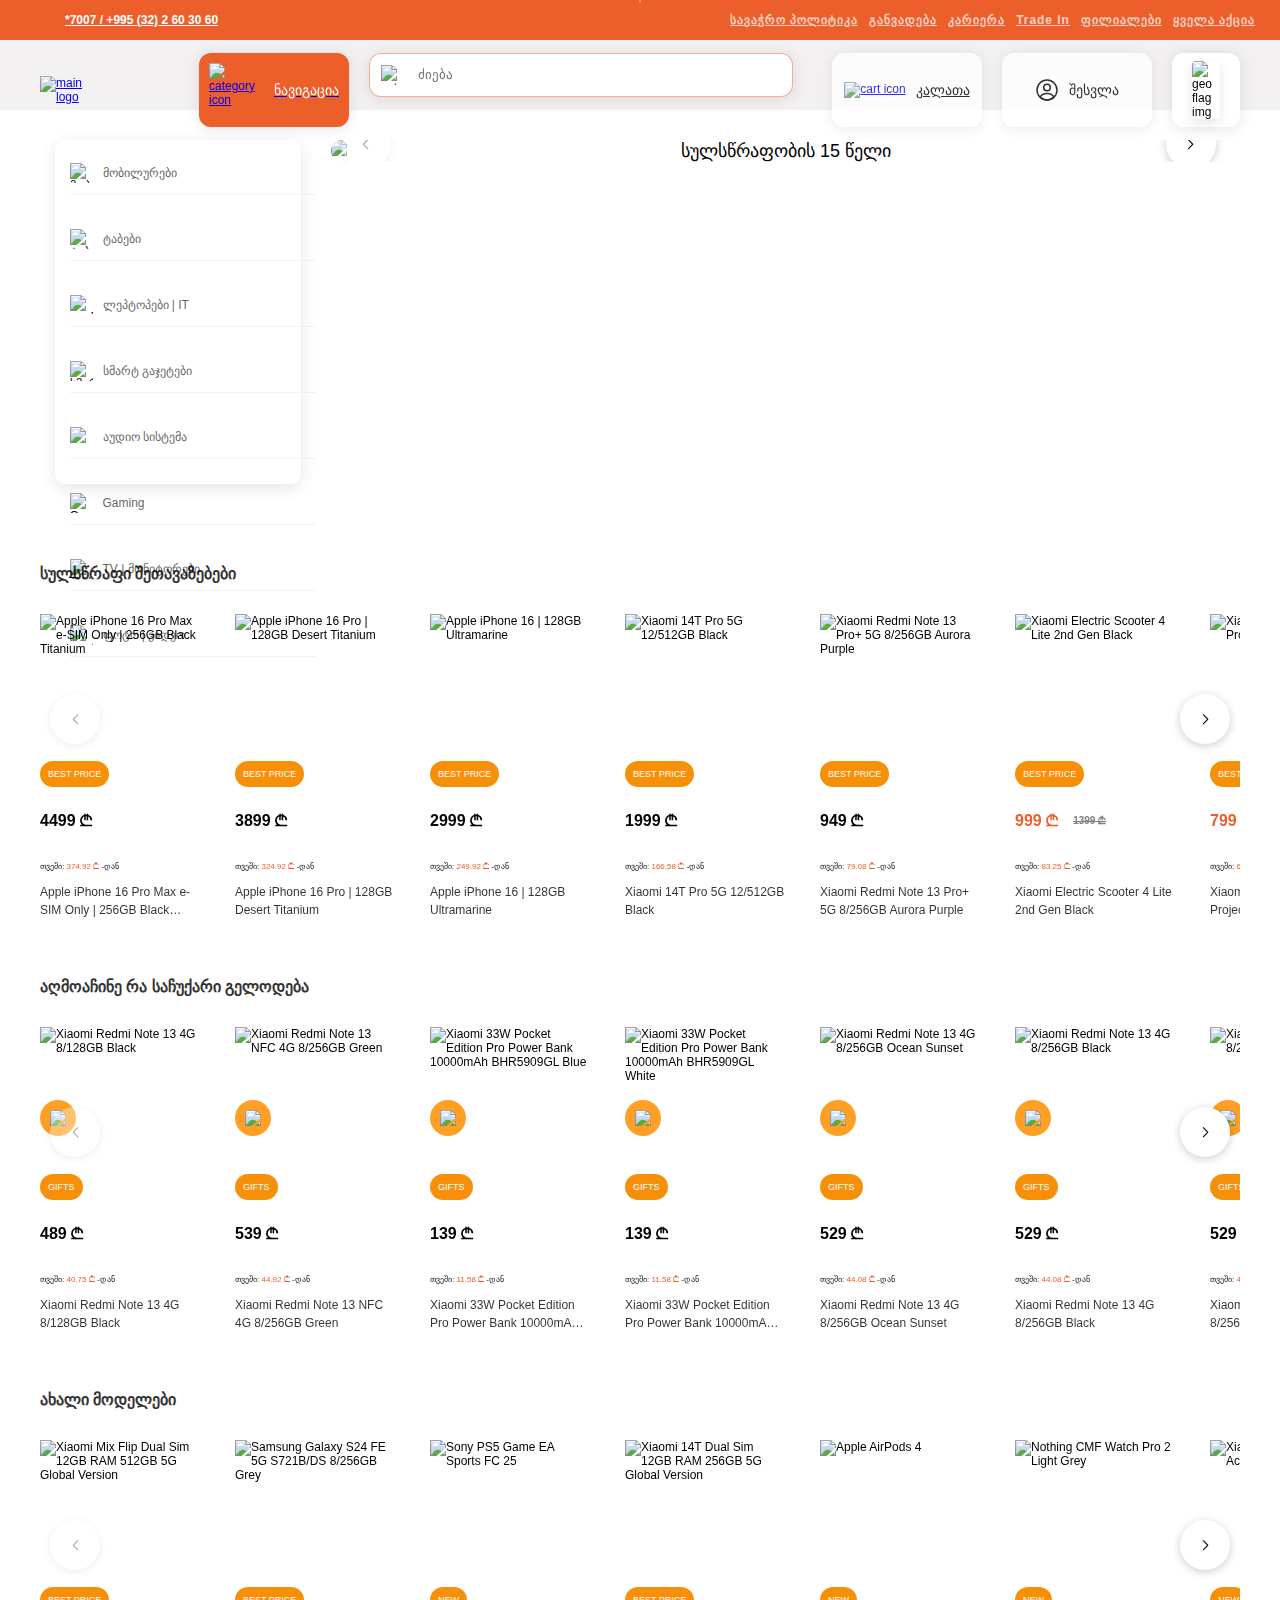
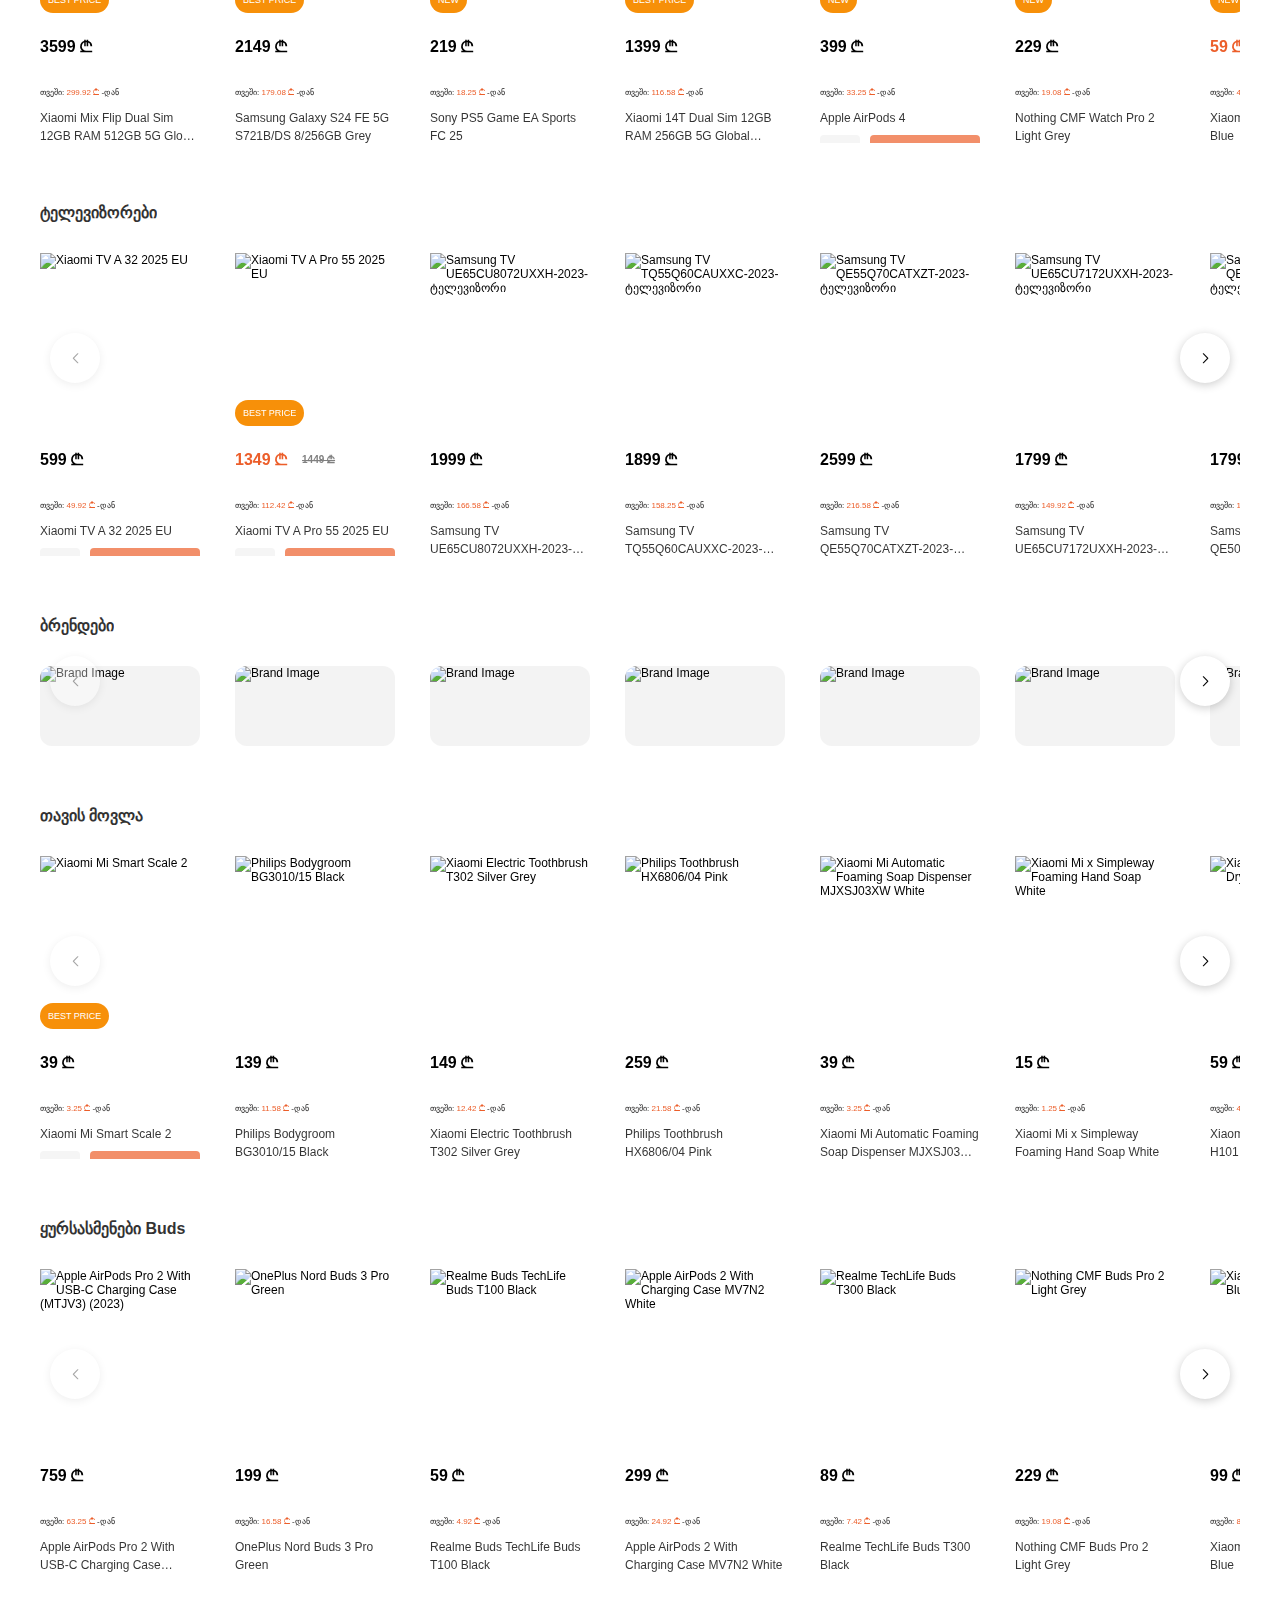
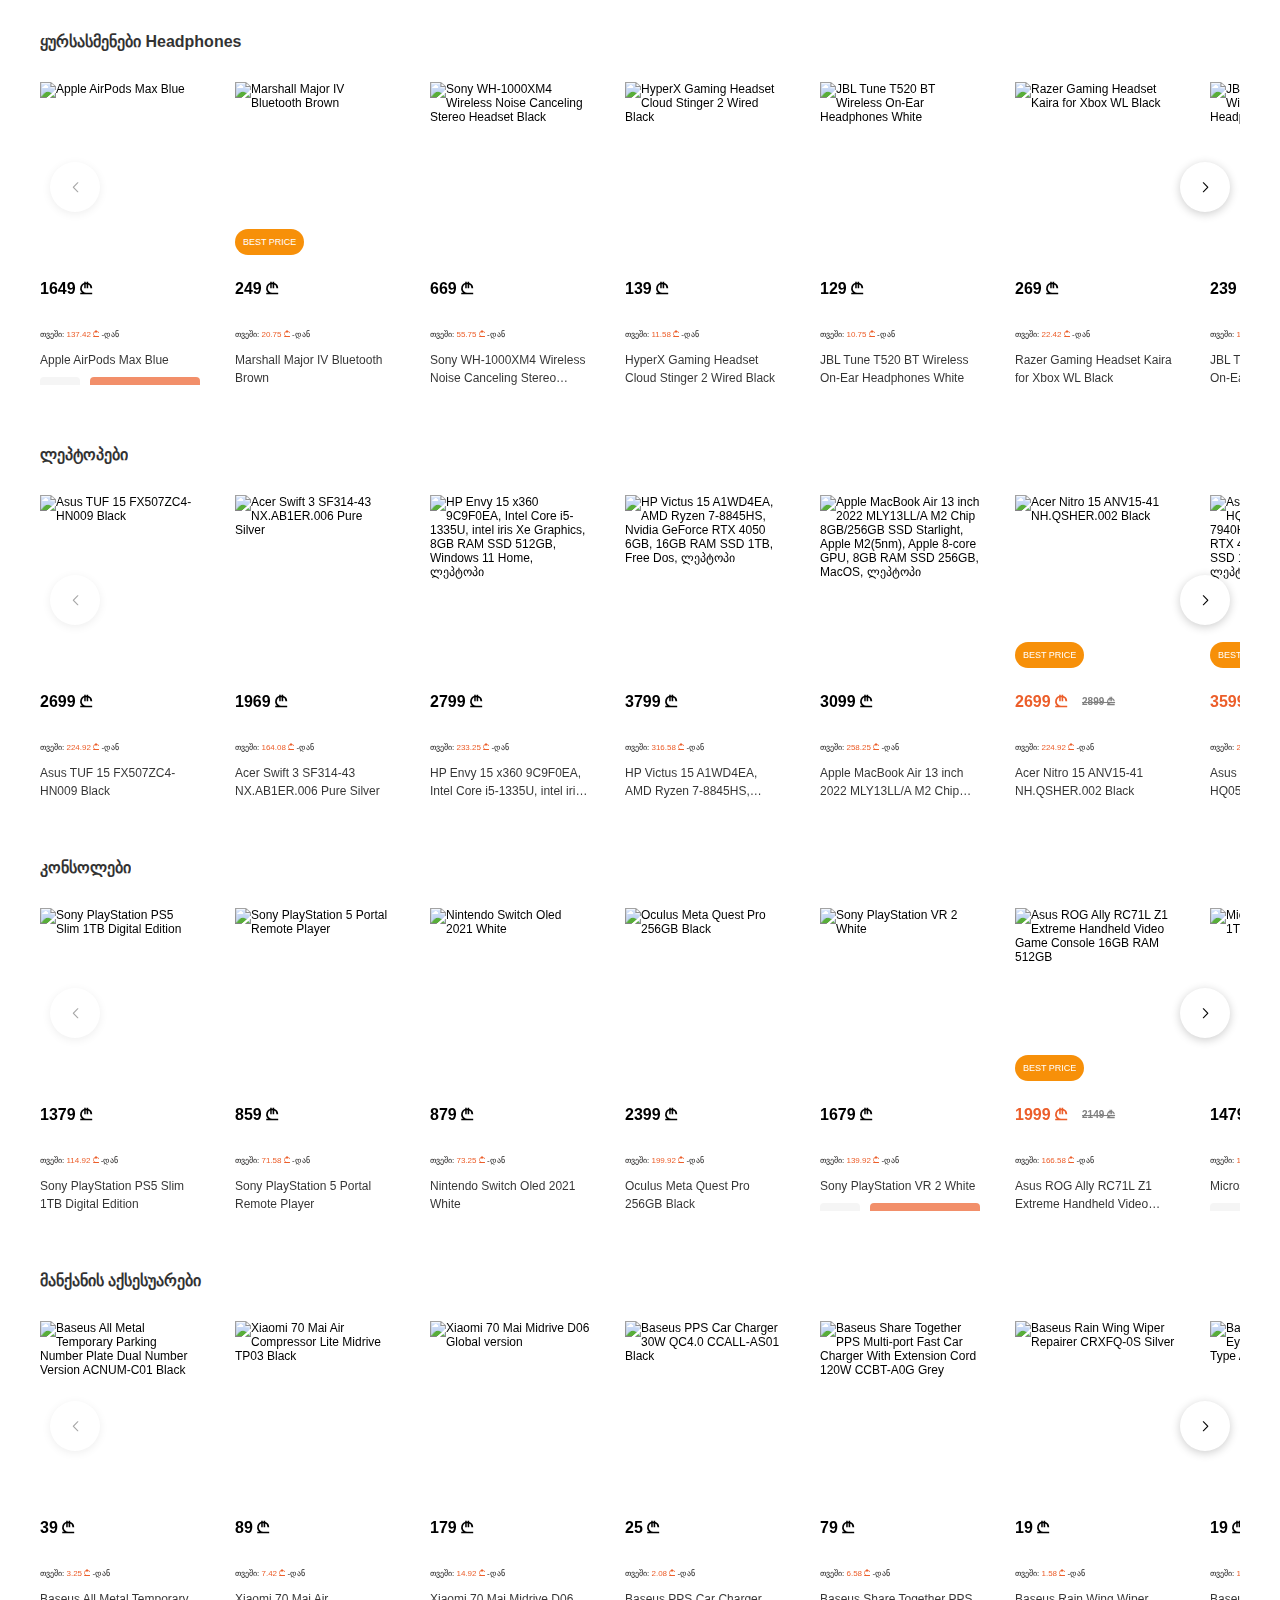
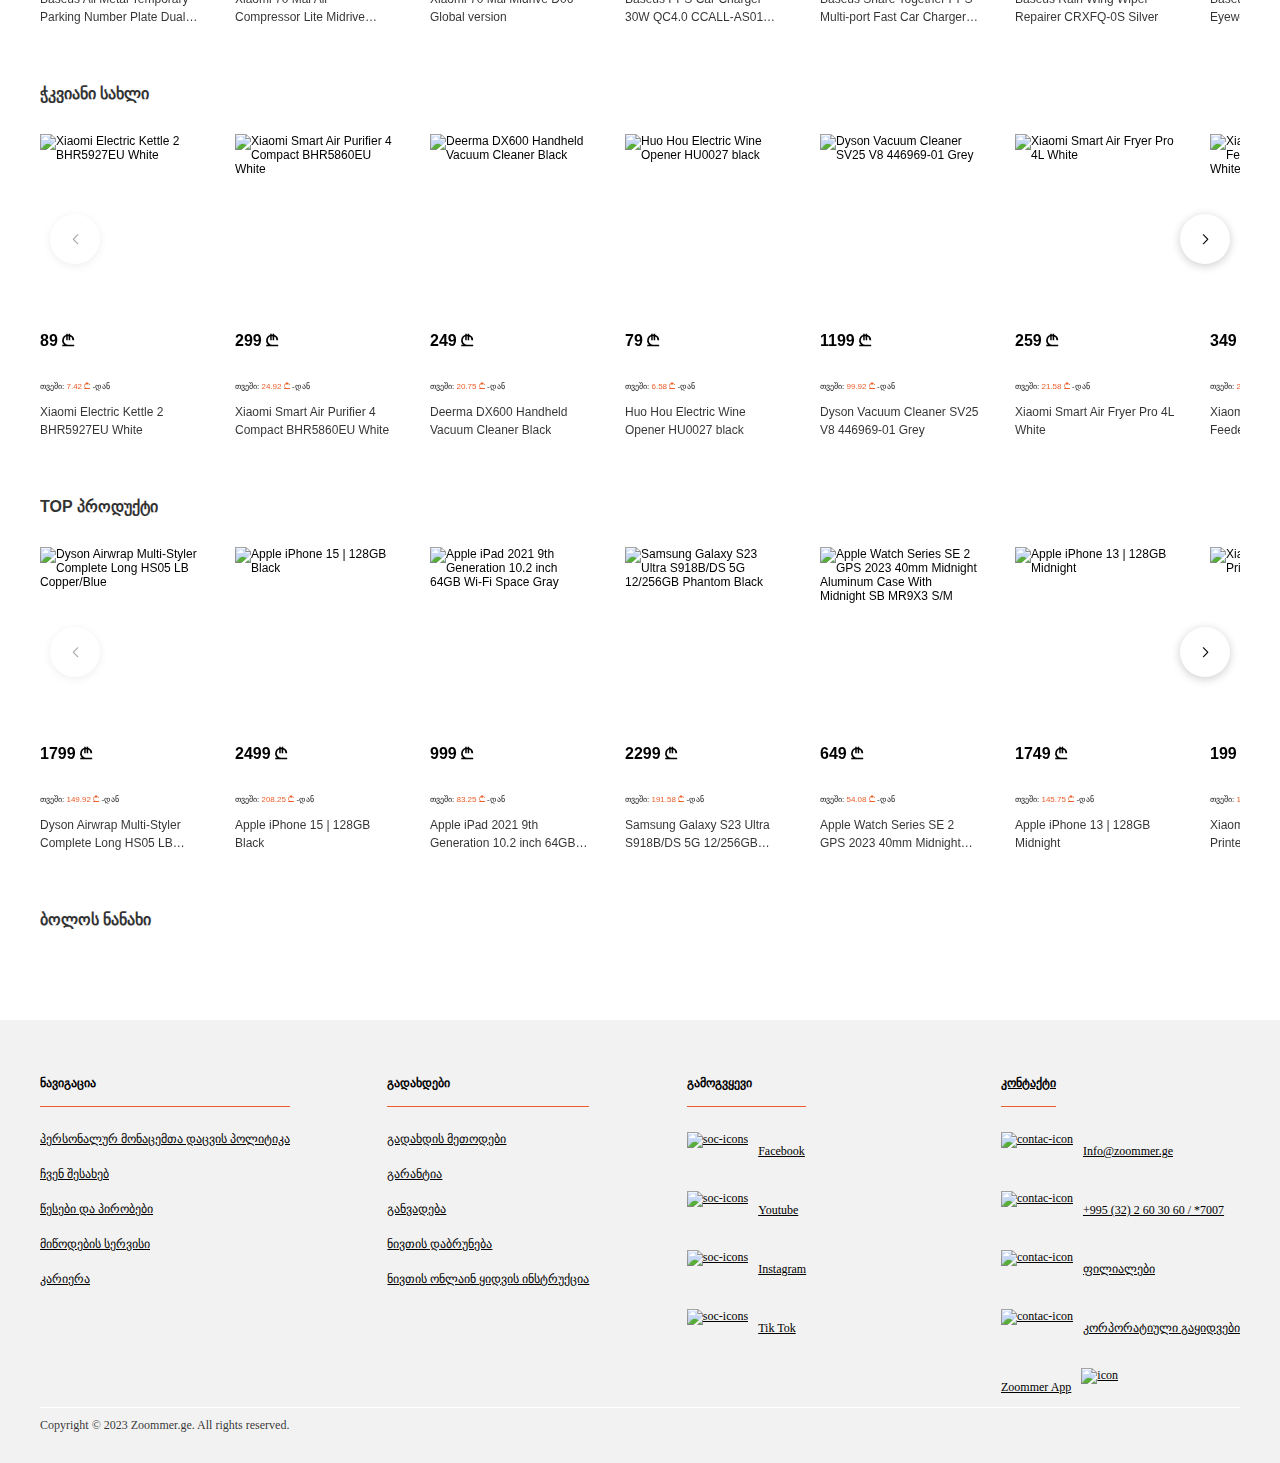
==== commit 884c75a5: "first section slider creating process" ====
--- a/index.html
+++ b/index.html
@@ -25,7 +25,7 @@
 
       <!-- მაკას კოდი -->
       <section class="first__section">
-
+<div class="first__section-main-div flex">
         <!-- Categories will be dynamically generated here -->
         <div class="first__section-categories"></div>
   
@@ -36,14 +36,15 @@
         ></div>
   
         <!-- Swiper Component -->
-        <div class="swiper swiper-container">
+        <div class="swiper swiper-container swiper-container-m">
           <div class="swiper-wrapper swiper-wrapper-m">
             <!-- Swiper slides will be dynamically inserted here by JavaScript -->
           </div>
           <!-- Navigation controls -->
-          <div class="swiper-button-next"></div>
-          <div class="swiper-button-prev"></div>
-        </div>
+          <div class="swiper-button-next swiper-button-next-m"></div>
+          <div class="swiper-button-prev swiper-button-prev-m"></div>
+        </div>
+      </div>
       </section>
 
       <!-- საერთო კონტეინერი ყველა სლაიდერის კონტეინერებისათვის და ბოლოს ნანახი კონტეინერისათვის -->
--- a/css/style.css
+++ b/css/style.css
@@ -57,7 +57,7 @@
   justify-content: center; /* Centers children horizontally */
   align-items: flex-start; /* Aligns children to the top */
   padding: 0 15px; /*Adds space inside the section */
-  margin: 140px auto 0; /* Adds space on top, centers left and right */
+  margin: 30px auto 0; /* Adds space on top, centers left and right */
   position: relative; /* Sets a positioning context for absolutely positioned children */
 }
 
@@ -88,6 +88,15 @@
   padding: 11.5px 10px 11.5px 15px;
 }
 
+.a-tag-underline {
+  width: 246px;
+  justify-items: flex-start;
+  border-bottom: 1px solid #f2f2f2;
+  height: 43px;
+}
+.last-anchor-class{
+  border-bottom: none;
+}
 /* Changes link color on hover, visited, or active */
 .main-parent-category a:hover,
 .main-parent-category a:visited,
@@ -134,7 +143,7 @@
 
 /* Subcategories menu - fixed width */
 .subcategories-menu {
-  height: 525px;
+  height: auto;
   display: none;
   position: absolute;
   top: 0; /* Aligns with the top of the categories section */
@@ -143,7 +152,7 @@
   padding: 20px;
   box-shadow: 0 4px 16px rgba(0, 0, 0, 0.1);
   z-index: 1000;
-  width: 900px;
+  width: 925px;
   display: flex;
   flex-wrap: wrap;
   box-shadow: rgba(0, 0, 0, 0.1) 0px 2px 10px;
@@ -285,8 +294,8 @@
 /* Styles for each swiper slide */
 .swiper-slide-m {
   max-width: 895px !important;
+  grid-template-columns: 30px;
   width: 100%;
-  margin-right: 30px !important;
   display: flex;
   align-items: center;
   justify-content: center;
@@ -314,7 +323,9 @@
   width: 100%; /* Sets full width of the slide */
   height: auto; /* Maintains aspect ratio */
   display: block; /* Ensures image behaves like a block element */
-  border-radius: 5px; /* Rounds corners for slide images */
+  border-radius: 12px; /* Rounds corners for slide images */
+  width: 100%; /* Ensure the image covers the entire slide width */
+  height: auto;
 }
 
 /* Styles for arrow buttons */
